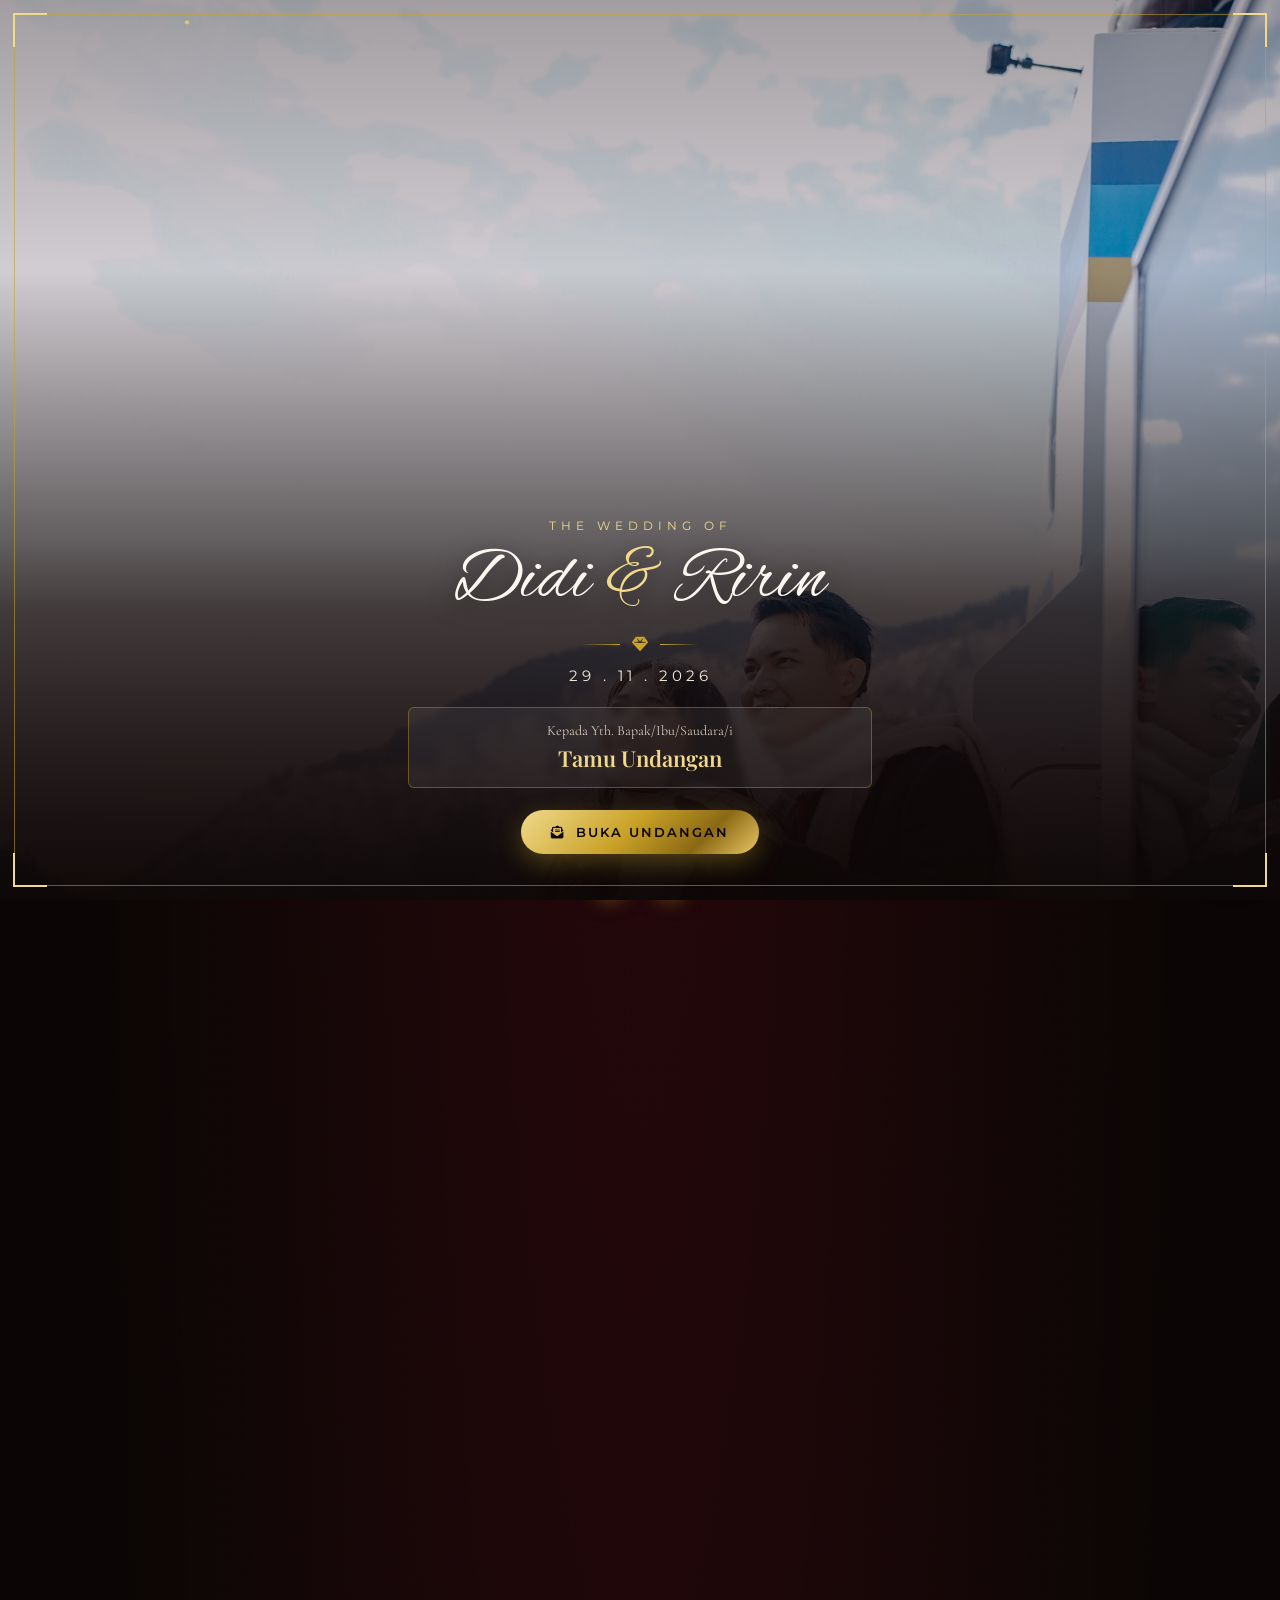
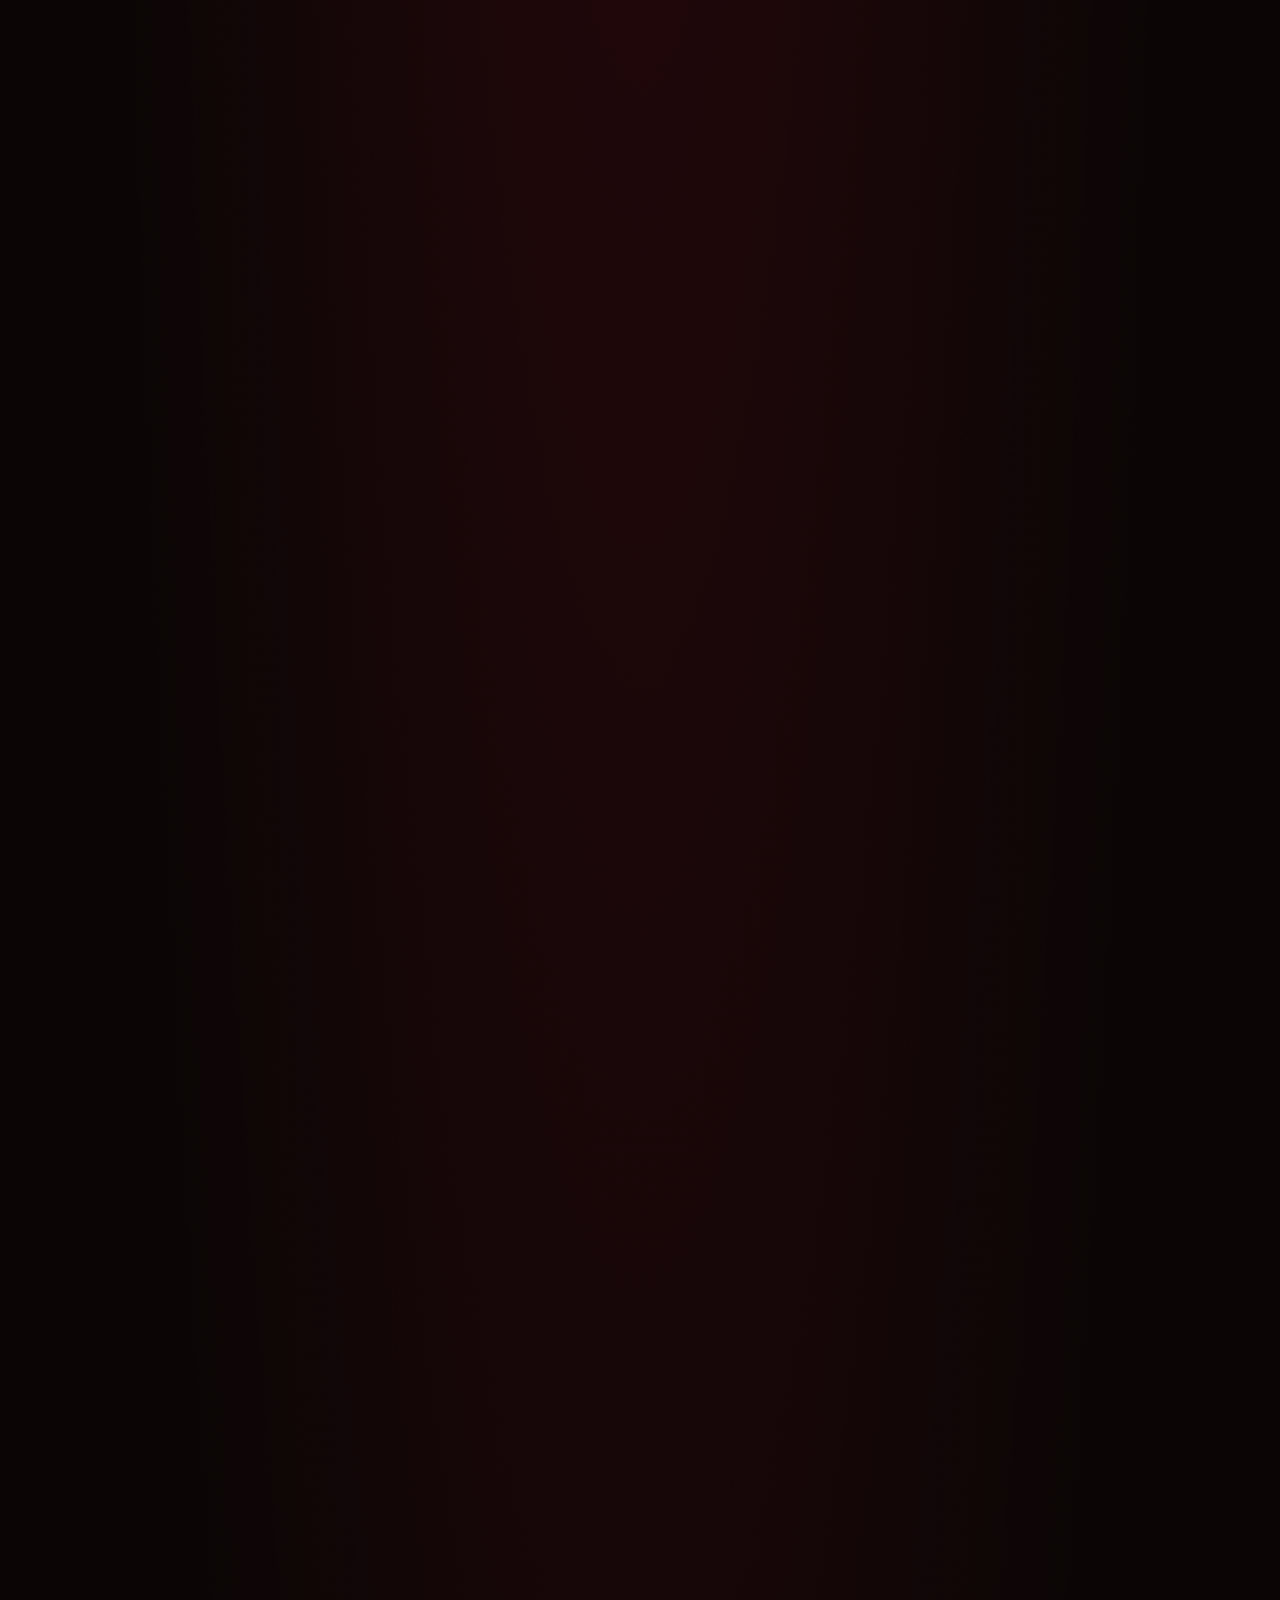
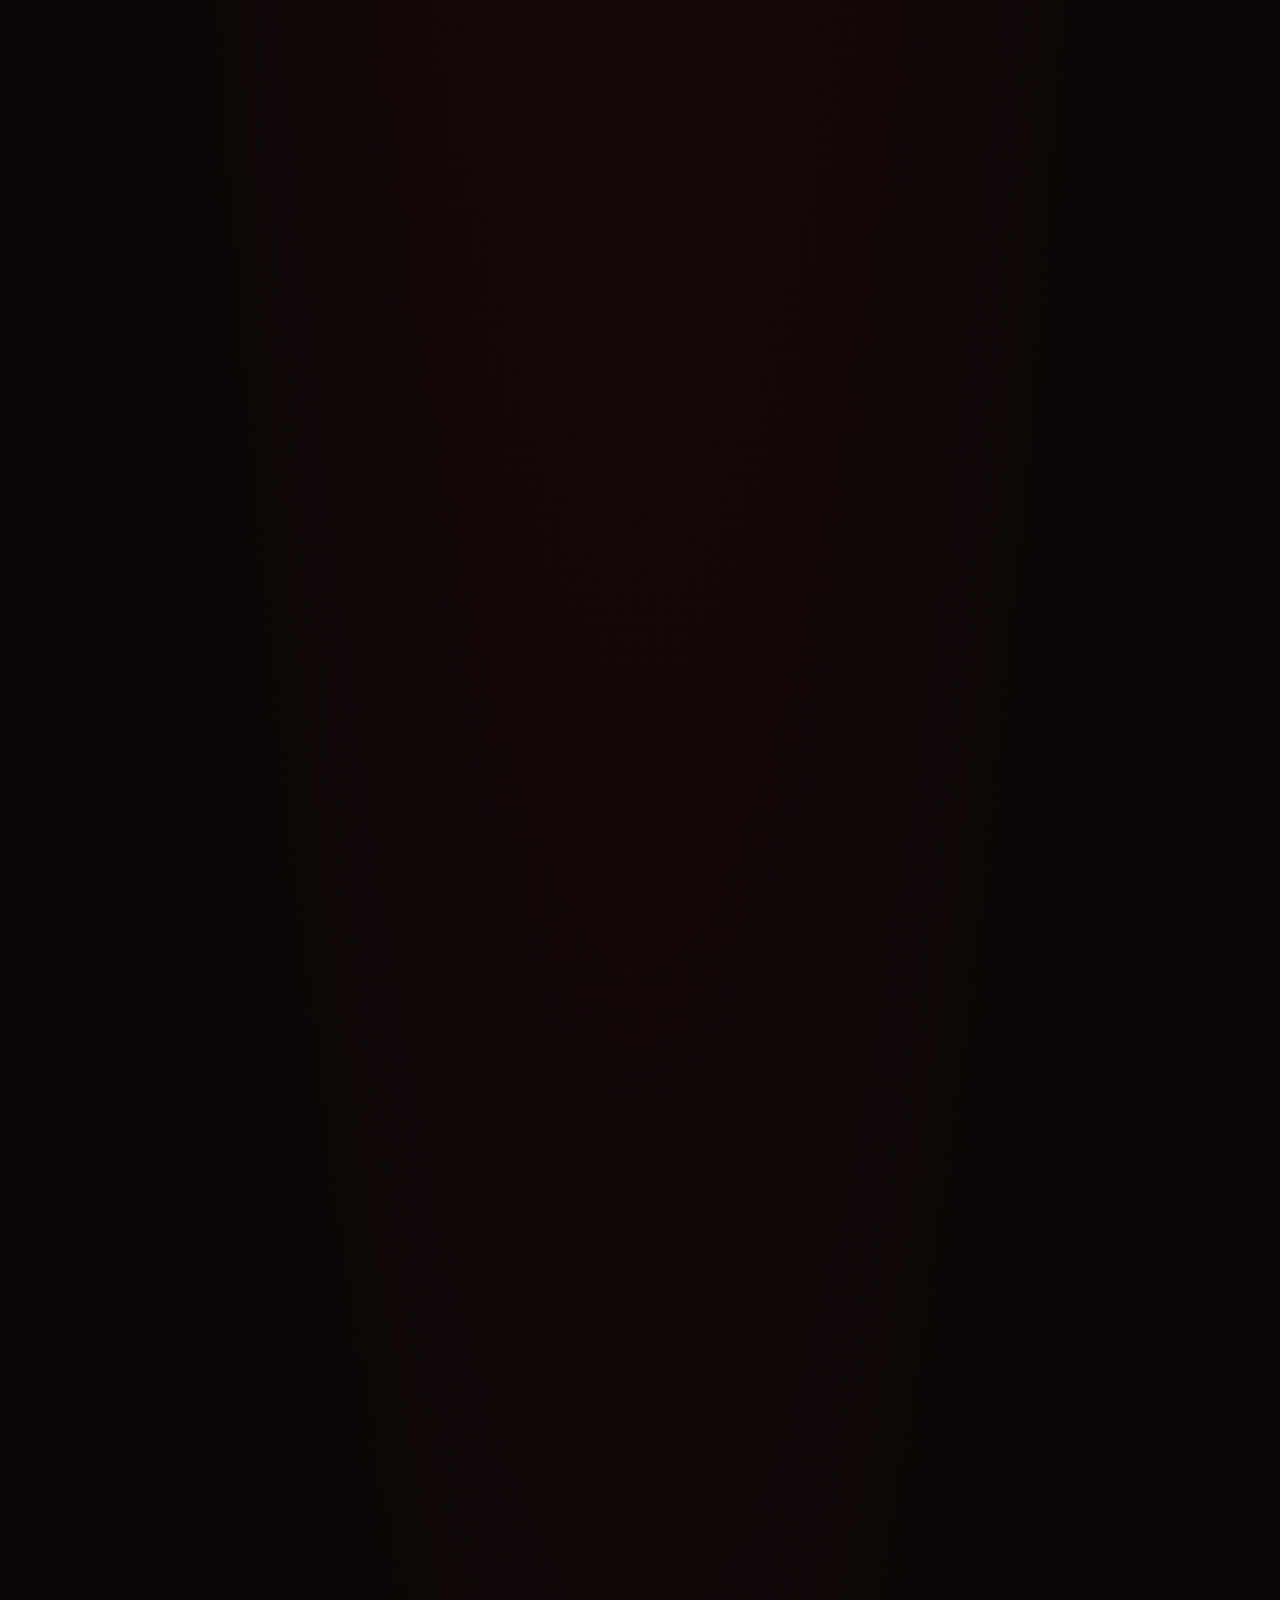
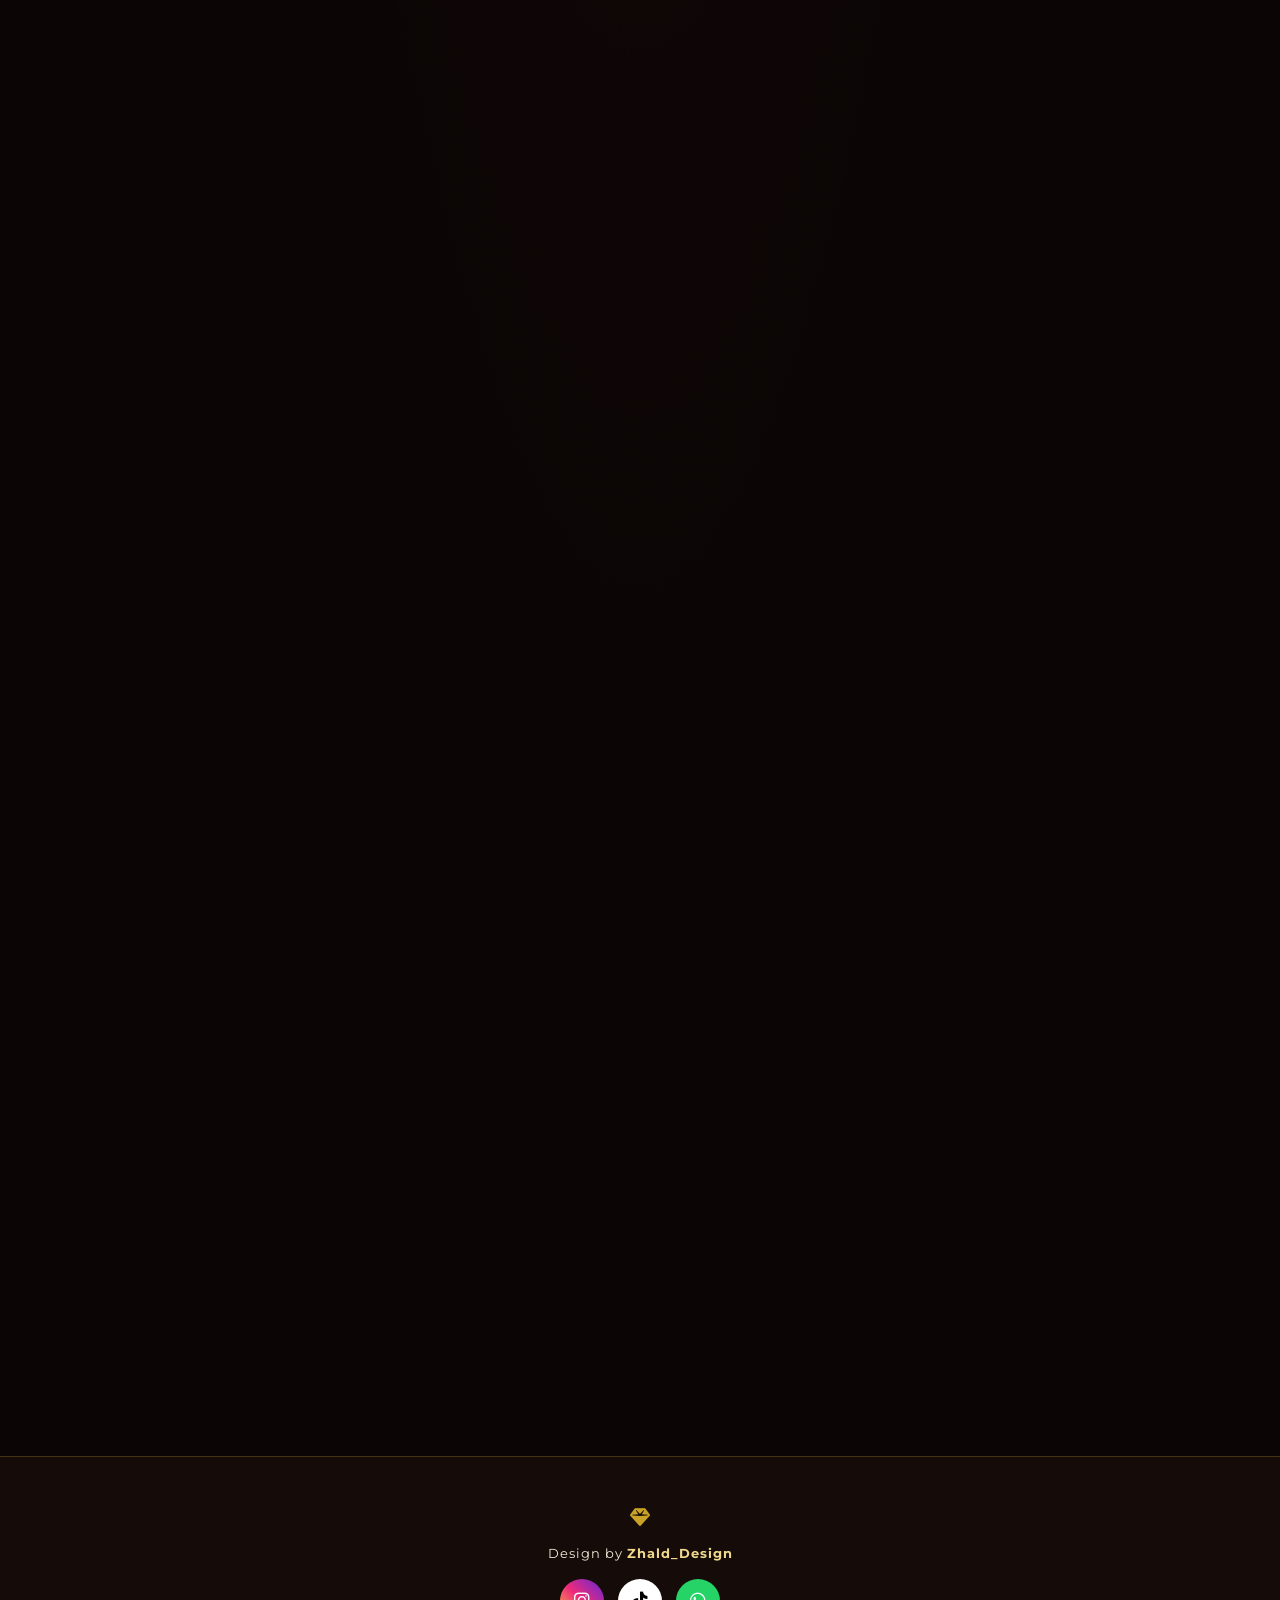
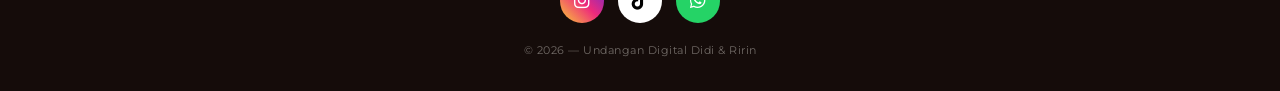
==== index.html @ df1c3b18 "Update index.html" ====
<!DOCTYPE html>
<html lang="id">
<head>
<meta charset="UTF-8">
<meta name="viewport" content="width=device-width, initial-scale=1.0, maximum-scale=1, user-scalable=no">
<title>The Wedding of Didi & Ririn</title>
<meta name="description" content="Undangan Pernikahan Digital Didi Sahkandi & Ririn Noviani">

<!-- Fonts -->
<link rel="preconnect" href="https://fonts.googleapis.com">
<link rel="preconnect" href="https://fonts.gstatic.com" crossorigin>
<link href="https://fonts.googleapis.com/css2?family=Playfair+Display:ital,wght@0,400;0,500;0,600;0,700;0,800;1,500&family=Cormorant+Garamond:ital,wght@0,400;0,500;0,600;1,400&family=Alex+Brush&family=Montserrat:wght@300;400;500;600&display=swap" rel="stylesheet">

<!-- Icons -->
<link rel="stylesheet" href="https://cdnjs.cloudflare.com/ajax/libs/font-awesome/6.5.1/css/all.min.css">

<link rel="stylesheet" href="style.css">
</head>
<body>

<!-- ============ SNOW / FLORAL FALL CANVAS ============ -->
<canvas id="snowCanvas"></canvas>

<!-- ============ AUDIO PLAYER ============ -->
<audio id="bgMusic" loop preload="none">
  <source src="BNadin Amizah.mp3" type="audio/mpeg">
</audio>
<button id="musicToggle" class="music-toggle" aria-label="Putar musik">
  <i class="fa-solid fa-compact-disc"></i>
</button>

<!-- ============ COVER / OPENING SCREEN ============ -->
<section id="cover" class="cover">
  <div class="cover-bg">
    <img src="Latar.jpg" alt="Didi & Ririn" class="cover-photo" id="coverPhoto">
    <div class="cover-shade"></div>
  </div>

  <div class="cover-frame">
    <div class="corner corner-tl"></div>
    <div class="corner corner-tr"></div>
    <div class="corner corner-bl"></div>
    <div class="corner corner-br"></div>
  </div>

  <div class="cover-content">
    <p class="cover-eyebrow fade-in-up d1">The Wedding Of</p>
    <h1 class="cover-names fade-in-up d2">Didi <span class="amp">&amp;</span> Ririn</h1>
    <div class="cover-divider fade-in-up d3"><span></span><i class="fa-solid fa-gem"></i><span></span></div>
    <p class="cover-date fade-in-up d4">29 . 11 . 2026</p>

    <div class="cover-guest fade-in-up d5">
      <p>Kepada Yth. Bapak/Ibu/Saudara/i</p>
      <h3 id="guestName">Tamu Undangan</h3>
    </div>

    <button id="openBtn" class="open-btn fade-in-up d6">
      <i class="fa-solid fa-envelope-open-text"></i>
      <span>Buka Undangan</span>
    </button>
  </div>
</section>

<!-- ============ CURTAIN OVERLAY ============ -->
<div id="curtain" class="curtain">
  <div class="curtain-panel left">
    <div class="curtain-fold"></div>
    <div class="curtain-tassel"></div>
  </div>
  <div class="curtain-panel right">
    <div class="curtain-fold"></div>
    <div class="curtain-tassel"></div>
  </div>
  <div class="curtain-emblem"><i class="fa-solid fa-gem"></i></div>
</div>

<!-- ============ MAIN CONTENT ============ -->
<main id="mainContent" class="main-content">

  <!-- ===== HERO / PEMBUKA ===== -->
  <section class="section hero-section" data-theme="black" data-reveal>
    <div class="section-frame"><span class="sec-corner tl"></span><span class="sec-corner tr"></span><span class="sec-corner bl"></span><span class="sec-corner br"></span></div>
    <div class="ornament-top"><i class="fa-solid fa-gem"></i></div>
    <p class="arabic-text">بِسْمِ اللَّهِ الرَّحْمَٰنِ الرَّحِيمِ</p>
    <p class="hero-quote">
      "Dan di antara tanda-tanda kekuasaan-Nya ialah Dia menciptakan untukmu
      pasangan hidup dari jenismu sendiri, supaya kamu cenderung dan merasa
      tenteram kepadanya, dan dijadikan-Nya di antaramu rasa kasih dan sayang."
    </p>
    <p class="hero-source">QS. Ar-Rum : 21</p>
    <div class="hero-invite">
      <p>Dengan penuh syukur kepada Allah SWT, kami bermaksud menyelenggarakan
      pernikahan putra putri kami, dan mengundang Bapak/Ibu/Saudara/i untuk
      hadir memberikan doa restu.</p>
    </div>
  </section>

  <!-- ===== MEMPELAI ===== -->
  <section class="section couple-section" data-theme="maroon" data-reveal>
    <div class="section-frame"><span class="sec-corner tl"></span><span class="sec-corner tr"></span><span class="sec-corner bl"></span><span class="sec-corner br"></span></div>
    <p class="section-eyebrow">Kedua Mempelai</p>
    <h2 class="section-title">Mempelai</h2>
    <div class="gold-divider"></div>

    <div class="couple-wrap">
      <div class="couple-card" data-reveal>
        <div class="couple-photo-frame">
          <img src="Mempelai_Pria.jpg" alt="Didi Sahkandi" loading="lazy">
        </div>
        <h3 class="couple-name">Didi Sahkandi, S.T</h3>
        <p class="couple-role">Putra Ketiga dari 3 Bersaudara</p>
        <div class="couple-info">
          <p><i class="fa-solid fa-moon"></i> Islam</p>
          <p><i class="fa-solid fa-person"></i> Ayahanda : Bapak Tarudin</p>
          <p><i class="fa-solid fa-person-dress"></i> Ibunda : Ibu Asma Wati</p>
        </div>
      </div>

      <div class="couple-amp"><i class="fa-solid fa-heart"></i></div>

      <div class="couple-card" data-reveal>
        <div class="couple-photo-frame">
          <img src="Mempelai_Wanita.jpg" alt="Ririn Noviani" loading="lazy">
        </div>
        <h3 class="couple-name">Ns. Ririn Noviani, S.Kep</h3>
        <p class="couple-role">Putri Pertama dari 2 Bersaudara</p>
        <div class="couple-info">
          <p><i class="fa-solid fa-moon"></i> Islam</p>
          <p><i class="fa-solid fa-person"></i> Ayahanda : Bapak Ngadi</p>
          <p><i class="fa-solid fa-person-dress"></i> Ibunda : Ibu Purwanti</p>
        </div>
      </div>
    </div>
  </section>

  <!-- ===== PERJALANAN CINTA ===== -->
  <section class="section story-section" data-theme="white" data-reveal>
    <div class="section-frame"><span class="sec-corner tl"></span><span class="sec-corner tr"></span><span class="sec-corner bl"></span><span class="sec-corner br"></span></div>
    <p class="section-eyebrow">Kisah Kami</p>
    <h2 class="section-title">Perjalanan Cinta</h2>
    <div class="gold-divider"></div>

    <div class="timeline">
      <div class="timeline-item" data-reveal>
        <div class="timeline-dot"><i class="fa-solid fa-people-arrows"></i></div>
        <div class="timeline-body">
          <h4>2013</h4>
          <p>Berkenalan pada masa perkuliahan, awal dari kisah yang tak pernah disangka akan membawa kami sejauh ini.</p>
        </div>
      </div>
      <div class="timeline-item" data-reveal>
        <div class="timeline-dot"><i class="fa-solid fa-heart"></i></div>
        <div class="timeline-body">
          <h4>2013 — 2026</h4>
          <p>Menjalin hubungan dengan penuh kesetiaan selama 13 tahun, melewati suka dan duka bersama.</p>
        </div>
      </div>
      <div class="timeline-item" data-reveal>
        <div class="timeline-dot"><i class="fa-solid fa-plane"></i></div>
        <div class="timeline-body">
          <h4>2022 — 2026</h4>
          <p>Menjalani hubungan jarak jauh Indonesia — Jepang selama 4 tahun, jarak yang justru semakin menguatkan cinta kami.</p>
        </div>
      </div>
      <div class="timeline-item" data-reveal>
        <div class="timeline-dot"><i class="fa-solid fa-ring"></i></div>
        <div class="timeline-body">
          <h4>Februari 2026</h4>
          <p>Memutuskan untuk serius dan bertunangan di Jepang, sebagai langkah awal menuju kehidupan baru.</p>
        </div>
      </div>
      <div class="timeline-item" data-reveal>
        <div class="timeline-dot"><i class="fa-solid fa-champagne-glasses"></i></div>
        <div class="timeline-body">
          <h4>November 2026</h4>
          <p>Sekembalinya dari Jepang, kami memutuskan untuk melangkah lebih jauh dan menikah.</p>
        </div>
      </div>
    </div>
  </section>

  <!-- ===== ACARA / COUNTDOWN ===== -->
  <section class="section event-section" data-theme="black" data-reveal>
    <div class="section-frame"><span class="sec-corner tl"></span><span class="sec-corner tr"></span><span class="sec-corner bl"></span><span class="sec-corner br"></span></div>
    <p class="section-eyebrow">Save The Date</p>
    <h2 class="section-title">Akad &amp; Resepsi</h2>
    <div class="gold-divider"></div>

    <div class="countdown-wrap" data-reveal>
      <p class="countdown-label">Menuju Hari Bahagia</p>
      <div class="countdown" id="countdown">
        <div class="cd-box"><span id="cdDays">00</span><small>Hari</small></div>
        <div class="cd-box"><span id="cdHours">00</span><small>Jam</small></div>
        <div class="cd-box"><span id="cdMinutes">00</span><small>Menit</small></div>
        <div class="cd-box"><span id="cdSeconds">00</span><small>Detik</small></div>
      </div>
    </div>

    <div class="event-cards">
      <div class="event-card" data-reveal>
        <i class="fa-solid fa-mosque event-icon"></i>
        <h3>Akad Nikah</h3>
        <p class="event-date">Minggu, 29 November 2026</p>
        <p class="event-time">08:00 WIB — Selesai</p>
        <p class="event-place">Rumah Mempelai Wanita</p>
        <p class="event-address">Jl. Pasar Berdikari, 05/20, Kijang Kota,<br>Bintan Timur, Bintan, Kepri</p>
        <a href="https://share.google/zqQm43v3kHQ0MY8YW" target="_blank" rel="noopener" class="map-btn">
          <i class="fa-solid fa-location-dot"></i> Buka Google Maps
        </a>
      </div>

      <div class="event-card" data-reveal>
        <i class="fa-solid fa-champagne-glasses event-icon"></i>
        <h3>Resepsi</h3>
        <p class="event-date">Minggu, 29 November 2026</p>
        <p class="event-time">11:00 WIB — Selesai</p>
        <p class="event-place">Rumah Mempelai Wanita</p>
        <p class="event-address">Jl. Pasar Berdikari, 05/20, Kijang Kota,<br>Bintan Timur, Bintan, Kepri</p>
        <a href="https://share.google/zqQm43v3kHQ0MY8YW" target="_blank" rel="noopener" class="map-btn">
          <i class="fa-solid fa-location-dot"></i> Buka Google Maps
        </a>
      </div>
    </div>
  </section>

  <!-- ===== GALLERY ===== -->
  <section class="section gallery-section" data-theme="maroon" data-reveal>
    <div class="section-frame"><span class="sec-corner tl"></span><span class="sec-corner tr"></span><span class="sec-corner bl"></span><span class="sec-corner br"></span></div>
    <p class="section-eyebrow">Our Moments</p>
    <h2 class="section-title">Galeri Prewedding</h2>
    <div class="gold-divider"></div>

    <div class="gallery-grid" id="galleryGrid"></div>
  </section>

  <!-- ===== LIGHTBOX ===== -->
  <div class="lightbox" id="lightbox">
    <button class="lightbox-close" id="lightboxClose"><i class="fa-solid fa-xmark"></i></button>
    <button class="lightbox-nav lightbox-prev" id="lightboxPrev"><i class="fa-solid fa-chevron-left"></i></button>
    <img src="" alt="" id="lightboxImg">
    <button class="lightbox-nav lightbox-next" id="lightboxNext"><i class="fa-solid fa-chevron-right"></i></button>
  </div>

  <!-- ===== HADIAH / AMPLOP DIGITAL ===== -->
  <section class="section gift-section" data-theme="white" data-reveal>
    <div class="section-frame"><span class="sec-corner tl"></span><span class="sec-corner tr"></span><span class="sec-corner bl"></span><span class="sec-corner br"></span></div>
    <p class="section-eyebrow">Wedding Gift</p>
    <h2 class="section-title">Tanda Kasih</h2>
    <div class="gold-divider"></div>
    <p class="gift-note">
      Doa restu Bapak/Ibu/Saudara/i merupakan karunia yang sangat berarti bagi kami.
      Jika berkenan memberi tanda kasih, kami sediakan pilihan berikut tanpa mengurangi rasa hormat kami.
    </p>

    <div class="atm-wrap">
      <div class="atm-card" data-reveal>
        <div class="atm-shine"></div>
        <div class="atm-top">
          <span class="atm-bank">BRI</span>
          <i class="fa-solid fa-wifi atm-wifi"></i>
        </div>
        <div class="atm-chip"><i class="fa-solid fa-microchip"></i></div>
        <div class="atm-number">0410 - 01 - 000980 - 53 - 6</div>
        <div class="atm-bottom">
          <div>
            <p class="atm-label">Card Holder</p>
            <p class="atm-name">Didi Sahkandi, S.T</p>
          </div>
          <i class="fa-brands fa-cc-mastercard atm-logo"></i>
        </div>
        <button class="copy-btn" data-copy="0410010009805 36" data-bank="BRI a.n Didi Sahkandi, S.T">
          <i class="fa-regular fa-copy"></i> Salin Nomor Rekening
        </button>
      </div>

      <div class="atm-card atm-gold" data-reveal>
        <div class="atm-shine"></div>
        <div class="atm-top">
          <span class="atm-bank">BNI</span>
          <i class="fa-solid fa-wifi atm-wifi"></i>
        </div>
        <div class="atm-chip"><i class="fa-solid fa-microchip"></i></div>
        <div class="atm-number">1417 - 7481 - 95</div>
        <div class="atm-bottom">
          <div>
            <p class="atm-label">Card Holder</p>
            <p class="atm-name">Ns. Ririn Noviani, S.Kep</p>
          </div>
          <i class="fa-brands fa-cc-visa atm-logo"></i>
        </div>
        <button class="copy-btn" data-copy="1417748195" data-bank="BNI a.n Ns. Ririn Noviani, S.Kep">
          <i class="fa-regular fa-copy"></i> Salin Nomor Rekening
        </button>
      </div>
    </div>
  </section>

  <!-- ===== UCAPAN & DOA ===== -->
  <section class="section wishes-section" data-theme="black" data-reveal>
    <div class="section-frame"><span class="sec-corner tl"></span><span class="sec-corner tr"></span><span class="sec-corner bl"></span><span class="sec-corner br"></span></div>
    <p class="section-eyebrow">RSVP</p>
    <h2 class="section-title">Ucapan &amp; Doa</h2>
    <div class="gold-divider"></div>

    <form class="wishes-form" id="wishesForm" data-reveal>
      <input type="text" id="wishName" placeholder="Nama Anda" required maxlength="50">
      <select id="wishStatus">
        <option value="Hadir">Hadir</option>
        <option value="Tidak Hadir">Tidak Hadir</option>
        <option value="Ragu-ragu">Ragu-ragu</option>
      </select>
      <textarea id="wishMessage" placeholder="Tulis ucapan dan doa terbaik untuk kedua mempelai..." required maxlength="300" rows="3"></textarea>
      <button type="submit" id="wishSubmit">
        <i class="fa-solid fa-paper-plane"></i> Kirim Ucapan
      </button>
    </form>

    <div class="wishes-list" id="wishesList">
      <p class="wishes-loading">Memuat ucapan...</p>
    </div>
  </section>

  <!-- ===== PENUTUP ===== -->
  <section class="section closing-section" data-theme="maroon" data-reveal>
    <div class="section-frame"><span class="sec-corner tl"></span><span class="sec-corner tr"></span><span class="sec-corner bl"></span><span class="sec-corner br"></span></div>
    <div class="ornament-top"><i class="fa-solid fa-gem"></i></div>
    <h2 class="closing-title">Terima Kasih</h2>
    <p class="closing-text">
      Merupakan suatu kehormatan dan kebahagiaan bagi kami apabila Bapak/Ibu/Saudara/i
      berkenan hadir dan memberikan doa restu kepada kami.
    </p>
    <p class="closing-signature">Kami yang berbahagia,</p>
    <h3 class="closing-names">Didi &amp; Ririn</h3>
  </section>

  <!-- ===== FOOTER ===== -->
  <footer class="footer">
    <div class="footer-emblem"><i class="fa-solid fa-gem"></i></div>
    <p class="footer-credit">Design by <strong>Zhald_Design</strong></p>
    <div class="footer-social">
      <a href="https://instagram.com/rijald_elimanafe" target="_blank" rel="noopener" class="social-btn ig">
        <i class="fa-brands fa-instagram"></i>
      </a>
      <a href="https://tiktok.com/@Zhald_Design" target="_blank" rel="noopener" class="social-btn tt">
        <i class="fa-brands fa-tiktok"></i>
      </a>
      <a href="https://wa.me/6281338596854" target="_blank" rel="noopener" class="social-btn wa">
        <i class="fa-brands fa-whatsapp"></i>
      </a>
    </div>
    <p class="footer-copy">&copy; 2026 — Undangan Digital Didi &amp; Ririn</p>
  </footer>

</main>

<script src="script.js"></script>
</body>
</html>
---- style.css ----
/* =========================================================
   THE WEDDING OF DIDI & RIRIN — PREMIUM DIGITAL INVITATION
   Design by Zhald_Design
   ========================================================= */

:root{
  --maroon-900:#3d060f;
  --maroon-800:#5c0a18;
  --maroon-700:#7a1228;
  --maroon-600:#8f1a30;
  --black:#0b0605;
  --black-soft:#150c0a;
  --white:#fbf7f0;
  --white-soft:#f3ead9;
  --gold:#c9a227;
  --gold-light:#f0d98c;
  --gold-dark:#8b6914;
  --gold-grad: linear-gradient(135deg, #f0d98c 0%, #c9a227 45%, #8b6914 75%, #e8c766 100%);

  --font-display:'Playfair Display', serif;
  --font-script:'Alex Brush', cursive;
  --font-body:'Cormorant Garamond', serif;
  --font-ui:'Montserrat', sans-serif;

  --ease: cubic-bezier(.22,.68,.15,1);
}

*{margin:0;padding:0;box-sizing:border-box;}
html{scroll-behavior:smooth;}
body{
  background:var(--black);
  color:var(--white-soft);
  font-family:var(--font-body);
  overflow-x:hidden;
  width:100%;
  position:relative;
}

img{max-width:100%;display:block;}
button{font-family:inherit;cursor:pointer;border:none;background:none;}
a{text-decoration:none;color:inherit;}

::selection{background:var(--gold);color:var(--black);}

/* scrollbar */
::-webkit-scrollbar{width:8px;}
::-webkit-scrollbar-track{background:var(--black);}
::-webkit-scrollbar-thumb{background:var(--gold-dark);border-radius:10px;}

/* =========================================================
   SNOW / GOLD PETAL CANVAS
   ========================================================= */
#snowCanvas{
  position:fixed;
  inset:0;
  width:100%;
  height:100%;
  pointer-events:none;
  z-index:9998;
}

/* =========================================================
   MUSIC TOGGLE
   ========================================================= */
.music-toggle{
  position:fixed;
  bottom:22px;
  right:22px;
  width:52px;
  height:52px;
  border-radius:50%;
  background:var(--gold-grad);
  color:var(--black);
  font-size:20px;
  display:flex;
  align-items:center;
  justify-content:center;
  z-index:9500;
  box-shadow:0 6px 20px rgba(0,0,0,.5), 0 0 0 3px rgba(201,162,39,.25);
  animation:spin 4s linear infinite;
  animation-play-state:paused;
  transition:transform .3s var(--ease);
}
.music-toggle.playing{animation-play-state:running;}
.music-toggle:active{transform:scale(.9);}
@keyframes spin{from{transform:rotate(0)}to{transform:rotate(360deg)}}

/* =========================================================
   COVER / OPENING SCREEN
   ========================================================= */
.cover{
  position:fixed;
  inset:0;
  z-index:9500;
  width:100%;
  height:100vh;
  height:100dvh;
  overflow:hidden;
  display:flex;
  align-items:flex-end;
  justify-content:center;
  transition:opacity .8s ease, visibility .8s ease;
}
.cover.hide{opacity:0;visibility:hidden;pointer-events:none;}

.cover-bg{position:absolute;inset:0;z-index:1;}
.cover-photo{
  width:100%;height:100%;object-fit:cover;object-position:center 20%;
  transform:scale(1.08);
  animation:coverZoom 18s ease-in-out infinite alternate;
}
@keyframes coverZoom{from{transform:scale(1.08)}to{transform:scale(1)}}

.cover-shade{
  position:absolute;inset:0;
  background:
    linear-gradient(to bottom, rgba(11,6,5,.35) 0%, rgba(11,6,5,.15) 30%, rgba(11,6,5,.75) 68%, rgba(11,6,5,.97) 100%),
    linear-gradient(to top, rgba(92,10,24,.55) 0%, transparent 40%);
}

.cover-frame{position:absolute;inset:14px;z-index:2;pointer-events:none;border:1px solid rgba(201,162,39,.55);}
.corner{position:absolute;width:34px;height:34px;border:2px solid var(--gold-light);}
.corner-tl{top:-2px;left:-2px;border-right:none;border-bottom:none;}
.corner-tr{top:-2px;right:-2px;border-left:none;border-bottom:none;}
.corner-bl{bottom:-2px;left:-2px;border-right:none;border-top:none;}
.corner-br{bottom:-2px;right:-2px;border-left:none;border-top:none;}

.cover-content{
  position:relative;z-index:3;
  width:100%;
  max-width:520px;
  padding:32px 28px 46px;
  text-align:center;
}
.cover-eyebrow{
  font-family:var(--font-ui);
  letter-spacing:5px;
  font-size:12px;
  text-transform:uppercase;
  color:var(--gold-light);
  margin-bottom:8px;
}
.cover-names{
  font-family:var(--font-script);
  font-size:clamp(3rem,14vw,4.6rem);
  font-weight:400;
  color:var(--white);
  line-height:1.1;
  text-shadow:0 4px 24px rgba(0,0,0,.6);
}
.cover-names .amp{color:var(--gold-light);}

.cover-divider{display:flex;align-items:center;justify-content:center;gap:12px;margin:14px 0;color:var(--gold);}
.cover-divider span{width:40px;height:1px;background:linear-gradient(90deg, transparent, var(--gold));}
.cover-divider span:last-child{background:linear-gradient(90deg, var(--gold), transparent);}

.cover-date{
  font-family:var(--font-ui);
  letter-spacing:4px;
  font-size:15px;
  color:var(--white-soft);
  margin-bottom:22px;
}

.cover-guest{
  background:rgba(251,247,240,.06);
  border:1px solid rgba(201,162,39,.4);
  border-radius:6px;
  padding:14px 18px;
  margin-bottom:22px;
  backdrop-filter:blur(3px);
}
.cover-guest p{font-size:14px;color:var(--white-soft);opacity:.85;}
.cover-guest h3{font-family:var(--font-display);font-size:22px;color:var(--gold-light);margin-top:4px;font-weight:600;}

.open-btn{
  display:inline-flex;
  align-items:center;
  gap:10px;
  padding:14px 30px;
  border-radius:50px;
  background:var(--gold-grad);
  color:var(--black);
  font-family:var(--font-ui);
  font-weight:600;
  font-size:13px;
  letter-spacing:2px;
  text-transform:uppercase;
  box-shadow:0 8px 24px rgba(201,162,39,.35);
  animation:pulseBtn 2.2s ease-in-out infinite;
}
@keyframes pulseBtn{0%,100%{transform:scale(1);box-shadow:0 8px 24px rgba(201,162,39,.35);}50%{transform:scale(1.04);box-shadow:0 10px 30px rgba(201,162,39,.55);}}

/* fade-in-up entrance for cover */
.fade-in-up{opacity:0;transform:translateY(24px);animation:fadeInUp 1s var(--ease) forwards;}
.d1{animation-delay:.2s}.d2{animation-delay:.45s}.d3{animation-delay:.75s}
.d4{animation-delay:.95s}.d5{animation-delay:1.15s}.d6{animation-delay:1.4s}
@keyframes fadeInUp{to{opacity:1;transform:translateY(0);}}

/* =========================================================
   CURTAIN
   ========================================================= */
.curtain{
  position:fixed;inset:0;z-index:9200;
  display:flex;pointer-events:none;
}
.curtain-panel{
  position:relative;
  width:50%;height:100%;
  background:
    repeating-linear-gradient(90deg, rgba(0,0,0,.18) 0 6px, rgba(255,255,255,.03) 6px 12px),
    linear-gradient(180deg, var(--maroon-700), var(--maroon-900) 60%, var(--black) 100%);
  box-shadow: inset -20px 0 60px rgba(0,0,0,.5);
  transition:transform 1.4s var(--ease);
}
.curtain-panel.left{transform:translateX(0);border-right:3px solid var(--gold-dark);}
.curtain-panel.right{transform:translateX(0);border-left:3px solid var(--gold-dark);}
.curtain.open .curtain-panel.left{transform:translateX(-100%);}
.curtain.open .curtain-panel.right{transform:translateX(100%);}
.curtain.hide{visibility:hidden;}

.curtain-fold{
  position:absolute;inset:0;
  background:repeating-linear-gradient(90deg, rgba(0,0,0,.25) 0 18px, transparent 18px 40px);
  mix-blend-mode:multiply;
}
.curtain-tassel{
  position:absolute;bottom:0;left:50%;transform:translateX(-50%);
  width:26px;height:120px;
  background:var(--gold-grad);
  border-radius:0 0 14px 14px;
  box-shadow:0 0 20px rgba(201,162,39,.5);
}
.curtain-panel.left .curtain-tassel{right:14px;left:auto;transform:none;}
.curtain-panel.right .curtain-tassel{left:14px;transform:none;}

.curtain-emblem{
  position:absolute;top:50%;left:50%;transform:translate(-50%,-50%);
  font-size:34px;color:var(--gold-light);
  z-index:2;
  text-shadow:0 0 20px rgba(240,217,140,.8);
  transition:opacity .5s ease;
}
.curtain.open .curtain-emblem{opacity:0;}

/* =========================================================
   MAIN CONTENT + SECTION LAYOUT
   ========================================================= */
.main-content{
  position:relative;z-index:1;
  background:
    radial-gradient(ellipse at top, rgba(92,10,24,.35), transparent 60%),
    var(--black);
}

.section{
  position:relative;
  z-index:0;
  isolation:isolate;
  padding:100px 34px;
  max-width:900px;
  margin:0 auto;
  text-align:center;
  --frame-gold: var(--gold-light);
  --frame-line: rgba(240,217,140,.4);
  --frame-line-soft: rgba(240,217,140,.18);
}

/* full-bleed background band behind each section's centered content */
.section::before{
  content:'';
  position:absolute;
  top:0;left:50%;
  width:100vw;height:100%;
  transform:translateX(-50%);
  z-index:-2;
}
.section[data-theme="black"]::before{background:var(--black);}
.section[data-theme="maroon"]::before{
  background:linear-gradient(160deg, var(--maroon-900) 0%, var(--maroon-800) 50%, var(--maroon-900) 100%);
}
.section[data-theme="white"]::before{
  background:linear-gradient(160deg, var(--white) 0%, var(--white-soft) 100%);
}

/* ===== LUXURY FRAME AROUND EACH SECTION ===== */
.section-frame{
  position:absolute;
  inset:14px;
  z-index:2;
  pointer-events:none;
  border:1px solid var(--frame-line);
}
.section-frame::before{
  content:'';
  position:absolute;
  inset:7px;
  border:1px solid var(--frame-line-soft);
}
.sec-corner{
  position:absolute;
  width:40px;height:40px;
  border:2px solid var(--frame-gold);
}
.sec-corner.tl{top:-2px;left:-2px;border-right:none;border-bottom:none;}
.sec-corner.tr{top:-2px;right:-2px;border-left:none;border-bottom:none;}
.sec-corner.bl{bottom:-2px;left:-2px;border-right:none;border-top:none;}
.sec-corner.br{bottom:-2px;right:-2px;border-left:none;border-top:none;}

/* ===== WHITE-THEMED SECTIONS: adjust text for contrast, keep gold accents ===== */
.section[data-theme="white"]{
  --frame-gold: var(--gold-dark);
  --frame-line: rgba(139,105,20,.45);
  --frame-line-soft: rgba(139,105,20,.2);
}
.section[data-theme="white"] .section-eyebrow,
.section[data-theme="white"] .arabic-text,
.section[data-theme="white"] .hero-source,
.section[data-theme="white"] .couple-role,
.section[data-theme="white"] .countdown-label,
.section[data-theme="white"] .event-date,
.section[data-theme="white"] .timeline-body h4,
.section[data-theme="white"] .closing-signature,
.section[data-theme="white"] i{color:var(--gold-dark);}

.section[data-theme="white"] .section-title,
.section[data-theme="white"] .couple-name,
.section[data-theme="white"] .event-card h3,
.section[data-theme="white"] .event-place,
.section[data-theme="white"] .closing-title,
.section[data-theme="white"] .closing-names{color:var(--maroon-900);}

.section[data-theme="white"] .hero-quote,
.section[data-theme="white"] .hero-invite p,
.section[data-theme="white"] .timeline-body p,
.section[data-theme="white"] .event-time,
.section[data-theme="white"] .event-address,
.section[data-theme="white"] .gift-note,
.section[data-theme="white"] .closing-text,
.section[data-theme="white"] .wishes-loading,
.section[data-theme="white"] .wishes-empty{color:var(--black-soft);}

.section[data-theme="white"] .gold-divider::before{background:var(--white);color:var(--gold-dark);}
.section[data-theme="maroon"] .gold-divider::before{background:var(--maroon-900);}

.section[data-theme="white"] .wishes-form{background:rgba(92,10,24,.06);}
.section[data-theme="white"] .wishes-form input,
.section[data-theme="white"] .wishes-form select,
.section[data-theme="white"] .wishes-form textarea{
  background:rgba(61,6,15,.05);color:var(--black-soft);border-color:rgba(139,105,20,.4);
}
.section[data-theme="white"] .wishes-form input::placeholder,
.section[data-theme="white"] .wishes-form textarea::placeholder{color:rgba(11,6,5,.5);}
.section[data-theme="white"] .wishes-form select option{background:var(--white);color:var(--black-soft);}

.section-eyebrow{
  font-family:var(--font-ui);
  letter-spacing:4px;
  font-size:12px;
  text-transform:uppercase;
  color:var(--gold);
  opacity:.9;
}
.section-title{
  font-family:var(--font-display);
  font-size:clamp(2rem,6vw,2.8rem);
  color:var(--white);
  margin-top:6px;
  font-weight:600;
}
.gold-divider{
  width:90px;height:2px;
  margin:20px auto 40px;
  background:var(--gold-grad);
  position:relative;
}
.gold-divider::before{
  content:'\2726';
  position:absolute;top:50%;left:50%;transform:translate(-50%,-50%);
  background:var(--black);color:var(--gold);
  padding:0 10px;font-size:14px;
}

.ornament-top{font-size:26px;color:var(--gold);margin-bottom:18px;opacity:.85;}

/* scroll reveal */
[data-reveal]{opacity:0;transform:translateY(40px);transition:opacity 1s var(--ease), transform 1s var(--ease);}
[data-reveal].in-view{opacity:1;transform:translateY(0);}

/* =========================================================
   HERO SECTION
   ========================================================= */
.hero-section{padding-top:80px;}
.arabic-text{font-size:26px;color:var(--gold-light);margin-bottom:22px;line-height:2;}
.hero-quote{
  font-family:var(--font-display);
  font-style:italic;
  font-size:clamp(1.1rem,3vw,1.4rem);
  line-height:1.8;
  color:var(--white-soft);
  max-width:640px;margin:0 auto 14px;
}
.hero-source{color:var(--gold);font-family:var(--font-ui);font-size:13px;letter-spacing:2px;margin-bottom:30px;}
.hero-invite p{font-size:18px;line-height:1.8;color:var(--white-soft);max-width:620px;margin:0 auto;}

/* =========================================================
   COUPLE SECTION
   ========================================================= */
.couple-wrap{display:flex;align-items:center;justify-content:center;gap:26px;flex-wrap:wrap;margin-top:20px;}
.couple-card{
  flex:1 1 280px;max-width:320px;
  background:linear-gradient(160deg, rgba(92,10,24,.5), rgba(11,6,5,.7));
  border:1px solid rgba(201,162,39,.35);
  border-radius:16px;
  padding:34px 24px;
  position:relative;
  transition:transform .5s var(--ease), box-shadow .5s var(--ease);
}
.couple-card:hover{transform:translateY(-8px);box-shadow:0 20px 40px rgba(0,0,0,.5);}
.couple-photo-frame{
  width:140px;height:140px;border-radius:50%;
  margin:0 auto 20px;
  overflow:hidden;
  border:3px solid var(--gold);
  box-shadow:0 0 0 6px rgba(201,162,39,.15), 0 10px 30px rgba(0,0,0,.5);
}
.couple-photo-frame img{width:100%;height:100%;object-fit:cover;}
.couple-name{font-family:var(--font-display);font-size:22px;color:var(--white);margin-bottom:4px;}
.couple-role{font-size:14px;color:var(--gold-light);font-family:var(--font-ui);margin-bottom:16px;letter-spacing:.5px;}
.couple-info p{font-size:16px;color:var(--white-soft);margin-bottom:6px;opacity:.9;}
.couple-info i{color:var(--gold);width:18px;margin-right:6px;}
.couple-amp{font-size:30px;color:var(--gold);animation:heartbeat 1.8s ease-in-out infinite;}
@keyframes heartbeat{0%,100%{transform:scale(1)}50%{transform:scale(1.2)}}

/* =========================================================
   TIMELINE / STORY
   ========================================================= */
.timeline{position:relative;max-width:600px;margin:20px auto 0;text-align:left;}
.timeline::before{
  content:'';position:absolute;left:23px;top:6px;bottom:6px;width:2px;
  background:linear-gradient(180deg, var(--gold), rgba(201,162,39,.1));
}
.timeline-item{position:relative;padding-left:64px;margin-bottom:34px;}
.timeline-item:last-child{margin-bottom:0;}
.timeline-dot{
  position:absolute;left:0;top:0;
  width:48px;height:48px;border-radius:50%;
  background:var(--gold-grad);
  display:flex;align-items:center;justify-content:center;
  color:var(--black);font-size:18px;
  box-shadow:0 0 0 6px rgba(201,162,39,.12);
}
.timeline-body h4{font-family:var(--font-display);color:var(--gold-light);font-size:18px;margin-bottom:6px;}
.timeline-body p{font-size:16px;color:var(--white-soft);line-height:1.6;opacity:.92;}

/* =========================================================
   EVENT / COUNTDOWN
   ========================================================= */
.countdown-wrap{margin-bottom:44px;}
.countdown-label{font-family:var(--font-ui);letter-spacing:2px;font-size:13px;color:var(--gold-light);margin-bottom:16px;text-transform:uppercase;}
.countdown{display:flex;gap:14px;justify-content:center;flex-wrap:wrap;}
.cd-box{
  background:linear-gradient(160deg, rgba(92,10,24,.6), rgba(11,6,5,.8));
  border:1px solid rgba(201,162,39,.4);
  border-radius:12px;
  min-width:76px;padding:16px 10px;
}
.cd-box span{display:block;font-family:var(--font-display);font-size:28px;color:var(--gold-light);font-weight:700;}
.cd-box small{font-family:var(--font-ui);font-size:10px;letter-spacing:1.5px;color:var(--white-soft);text-transform:uppercase;}

.event-cards{display:flex;gap:26px;justify-content:center;flex-wrap:wrap;}
.event-card{
  flex:1 1 300px;max-width:340px;
  background:linear-gradient(160deg, rgba(92,10,24,.55), rgba(11,6,5,.85));
  border:1px solid rgba(201,162,39,.35);
  border-radius:16px;padding:36px 26px;
  transition:transform .5s var(--ease);
}
.event-card:hover{transform:translateY(-8px);}
.event-icon{font-size:34px;color:var(--gold);margin-bottom:14px;}
.event-card h3{font-family:var(--font-display);color:var(--white);font-size:22px;margin-bottom:12px;}
.event-date{color:var(--gold-light);font-weight:600;font-size:17px;}
.event-time{color:var(--white-soft);font-size:15px;margin-bottom:14px;}
.event-place{color:var(--white);font-weight:600;font-size:16px;}
.event-address{color:var(--white-soft);font-size:14px;opacity:.85;line-height:1.6;margin-bottom:18px;}
.map-btn{
  display:inline-flex;align-items:center;gap:8px;
  padding:10px 20px;border-radius:50px;
  border:1px solid var(--gold);
  color:var(--gold-light);font-family:var(--font-ui);font-size:12px;
  letter-spacing:1px;text-transform:uppercase;
  transition:background .3s ease, color .3s ease;
}
.map-btn:hover{background:var(--gold-grad);color:var(--black);}

/* =========================================================
   GALLERY
   ========================================================= */
.gallery-grid{
  display:grid;
  grid-template-columns:repeat(3,1fr);
  gap:10px;
  margin-top:20px;
}
.gallery-item{
  position:relative;
  aspect-ratio:1/1;
  overflow:hidden;
  border-radius:8px;
  border:1px solid rgba(201,162,39,.25);
  background:rgba(255,255,255,.03);
  cursor:pointer;
}
.gallery-item img{
  width:100%;height:100%;object-fit:cover;
  opacity:0;
  transform:scale(1.15);
  transition:opacity .6s var(--ease), transform .6s var(--ease);
}
.gallery-item img.loaded{opacity:1;transform:scale(1);}
.gallery-item:hover img{transform:scale(1.08);}
.gallery-item::after{
  content:'\f00e';
  font-family:'Font Awesome 6 Free';font-weight:900;
  position:absolute;inset:0;
  display:flex;align-items:center;justify-content:center;
  color:var(--gold-light);font-size:20px;
  background:rgba(11,6,5,0);
  opacity:0;transition:all .3s ease;
}
.gallery-item:hover::after{background:rgba(11,6,5,.45);opacity:1;}

.lightbox{
  position:fixed;inset:0;z-index:9700;
  background:rgba(6,3,2,.96);
  display:none;align-items:center;justify-content:center;
  padding:20px;
}
.lightbox.active{display:flex;}
.lightbox img{max-width:92vw;max-height:82vh;border-radius:6px;box-shadow:0 0 60px rgba(201,162,39,.2);border:1px solid rgba(201,162,39,.4);}
.lightbox-close{position:absolute;top:22px;right:22px;color:var(--gold-light);font-size:26px;z-index:2;}
.lightbox-nav{position:absolute;top:50%;transform:translateY(-50%);color:var(--gold-light);font-size:24px;padding:14px;}
.lightbox-prev{left:6px;}
.lightbox-next{right:6px;}

/* =========================================================
   GIFT / ATM CARD
   ========================================================= */
.gift-note{max-width:580px;margin:0 auto 40px;font-size:17px;color:var(--white-soft);line-height:1.8;}
.atm-wrap{display:flex;gap:30px;flex-wrap:wrap;justify-content:center;}
.atm-card{
  position:relative;
  width:100%;max-width:340px;
  aspect-ratio:1.586/1;
  border-radius:18px;
  padding:22px 24px;
  background:linear-gradient(135deg, #1c0810 0%, #5c0a18 45%, #2a060d 100%);
  border:1px solid rgba(201,162,39,.5);
  box-shadow:0 20px 45px rgba(0,0,0,.55), inset 0 0 40px rgba(201,162,39,.06);
  display:flex;flex-direction:column;justify-content:space-between;
  overflow:hidden;
  text-align:left;
  transition:transform .5s var(--ease);
}
.atm-card:hover{transform:translateY(-10px) rotateX(4deg);}
.atm-gold{background:linear-gradient(135deg, #241a05 0%, #8b6914 45%, #1a1204 100%);}
.atm-shine{
  position:absolute;top:-60%;left:-30%;
  width:60%;height:220%;
  background:linear-gradient(120deg, transparent, rgba(255,255,255,.18), transparent);
  transform:rotate(20deg);
  animation:shine 4.5s ease-in-out infinite;
}
@keyframes shine{0%{left:-40%;}50%{left:120%;}100%{left:120%;}}
.atm-top{display:flex;justify-content:space-between;align-items:center;color:var(--gold-light);font-family:var(--font-ui);font-weight:700;letter-spacing:1px;}
.atm-wifi{transform:rotate(90deg);font-size:16px;opacity:.8;}
.atm-chip{
  width:44px;height:32px;border-radius:6px;
  background:var(--gold-grad);
  display:flex;align-items:center;justify-content:center;
  color:rgba(0,0,0,.5);font-size:16px;
  margin:14px 0 8px;
}
.atm-number{
  font-family:var(--font-ui);font-size:clamp(15px,4vw,19px);
  letter-spacing:2px;color:var(--white);font-weight:600;
  margin-bottom:14px;
}
.atm-bottom{display:flex;justify-content:space-between;align-items:flex-end;}
.atm-label{font-size:10px;text-transform:uppercase;letter-spacing:1px;color:var(--gold-light);opacity:.8;font-family:var(--font-ui);}
.atm-name{font-family:var(--font-ui);color:var(--white);font-weight:600;font-size:14px;margin-top:2px;}
.atm-logo{font-size:30px;color:var(--white);opacity:.9;}

.copy-btn{
  margin-top:16px;width:100%;
  padding:12px;border-radius:10px;
  background:rgba(251,247,240,.08);
  border:1px solid rgba(201,162,39,.4);
  color:var(--gold-light);
  font-family:var(--font-ui);font-size:13px;letter-spacing:.5px;
  display:flex;align-items:center;justify-content:center;gap:8px;
  transition:background .3s ease, color .3s ease;
}
.copy-btn:hover{background:var(--gold-grad);color:var(--black);}
.copy-btn.copied{background:var(--gold-grad);color:var(--black);}

/* =========================================================
   WISHES / UCAPAN
   ========================================================= */
.wishes-form{
  max-width:520px;margin:0 auto 40px;
  display:flex;flex-direction:column;gap:14px;
  background:rgba(92,10,24,.25);
  border:1px solid rgba(201,162,39,.3);
  border-radius:14px;padding:26px;
}
.wishes-form input,
.wishes-form select,
.wishes-form textarea{
  width:100%;padding:12px 14px;
  border-radius:8px;
  background:rgba(251,247,240,.06);
  border:1px solid rgba(201,162,39,.35);
  color:var(--white);
  font-family:var(--font-body);font-size:16px;
  resize:none;
}
.wishes-form input::placeholder,
.wishes-form textarea::placeholder{color:rgba(251,247,240,.45);}
.wishes-form select option{background:var(--black);}
.wishes-form button{
  padding:13px;border-radius:8px;
  background:var(--gold-grad);color:var(--black);
  font-family:var(--font-ui);font-weight:600;font-size:14px;letter-spacing:1px;
  display:flex;align-items:center;justify-content:center;gap:8px;
  transition:transform .3s ease;
}
.wishes-form button:hover{transform:translateY(-2px);}
.wishes-form button:disabled{opacity:.6;transform:none;}

.wishes-list{max-width:600px;margin:0 auto;display:flex;flex-direction:column;gap:14px;max-height:520px;overflow-y:auto;padding-right:6px;}
.wishes-loading, .wishes-empty{color:var(--white-soft);opacity:.7;font-style:italic;}
.wish-item{
  text-align:left;
  background:rgba(11,6,5,.6);
  border:1px solid rgba(201,162,39,.25);
  border-left:3px solid var(--gold);
  border-radius:8px;padding:16px 18px;
  animation:fadeInUp .6s var(--ease) both;
}
.wish-item-head{display:flex;justify-content:space-between;align-items:center;margin-bottom:6px;}
.wish-name{font-family:var(--font-display);color:var(--gold-light);font-size:17px;}
.wish-status{font-size:11px;font-family:var(--font-ui);padding:2px 10px;border-radius:20px;letter-spacing:.5px;}
.wish-status.hadir{background:rgba(201,162,39,.2);color:var(--gold-light);}
.wish-status.tidak-hadir{background:rgba(122,18,40,.4);color:#e79bab;}
.wish-status.ragu-ragu{background:rgba(255,255,255,.1);color:var(--white-soft);}
.wish-message{color:var(--white-soft);font-size:16px;line-height:1.6;}

/* =========================================================
   CLOSING
   ========================================================= */
.closing-section{padding-top:70px;padding-bottom:40px;}
.closing-title{font-family:var(--font-display);font-size:2rem;color:var(--white);margin-bottom:18px;}
.closing-text{max-width:560px;margin:0 auto 26px;font-size:17px;line-height:1.8;color:var(--white-soft);}
.closing-signature{color:var(--gold-light);font-family:var(--font-ui);letter-spacing:1px;margin-bottom:6px;}
.closing-names{font-family:var(--font-script);font-size:3rem;color:var(--gold-light);font-weight:400;}

/* =========================================================
   FOOTER
   ========================================================= */
.footer{
  text-align:center;padding:50px 20px 34px;
  border-top:1px solid rgba(201,162,39,.25);
  background:var(--black-soft);
}
.footer-emblem{color:var(--gold);font-size:20px;margin-bottom:14px;}
.footer-credit{font-family:var(--font-ui);font-size:13px;letter-spacing:1px;color:var(--white-soft);margin-bottom:18px;}
.footer-credit strong{color:var(--gold-light);}
.footer-social{display:flex;gap:14px;justify-content:center;margin-bottom:20px;}
.social-btn{
  width:44px;height:44px;border-radius:50%;
  display:flex;align-items:center;justify-content:center;
  font-size:18px;color:var(--black);
  transition:transform .3s var(--ease);
}
.social-btn:hover{transform:translateY(-4px) scale(1.05);}
.social-btn.ig{background:linear-gradient(45deg,#f9ce34,#ee2a7b,#6228d7);color:#fff;}
.social-btn.tt{background:#fff;color:#000;}
.social-btn.wa{background:#25d366;color:#fff;}
.footer-copy{font-size:11px;color:rgba(251,247,240,.4);font-family:var(--font-ui);letter-spacing:.5px;}

/* =========================================================
   TOAST
   ========================================================= */
.toast{
  position:fixed;bottom:90px;left:50%;transform:translateX(-50%) translateY(20px);
  background:var(--gold-grad);color:var(--black);
  padding:12px 22px;border-radius:50px;
  font-family:var(--font-ui);font-size:13px;font-weight:600;
  box-shadow:0 10px 30px rgba(0,0,0,.4);
  z-index:9900;opacity:0;pointer-events:none;
  transition:opacity .4s ease, transform .4s ease;
}
.toast.show{opacity:1;transform:translateX(-50%) translateY(0);}

/* =========================================================
   RESPONSIVE
   ========================================================= */
@media (max-width:640px){
  .gallery-grid{grid-template-columns:repeat(3,1fr);gap:6px;}
  .section{padding:70px 16px;}
  .couple-amp{transform:rotate(90deg);}
}
@media (min-width:900px){
  .gallery-grid{grid-template-columns:repeat(4,1fr);}
}

/* Reduced motion */
@media (prefers-reduced-motion: reduce){
  *{animation-duration:.01ms !important;animation-iteration-count:1 !important;transition-duration:.01ms !important;}
}
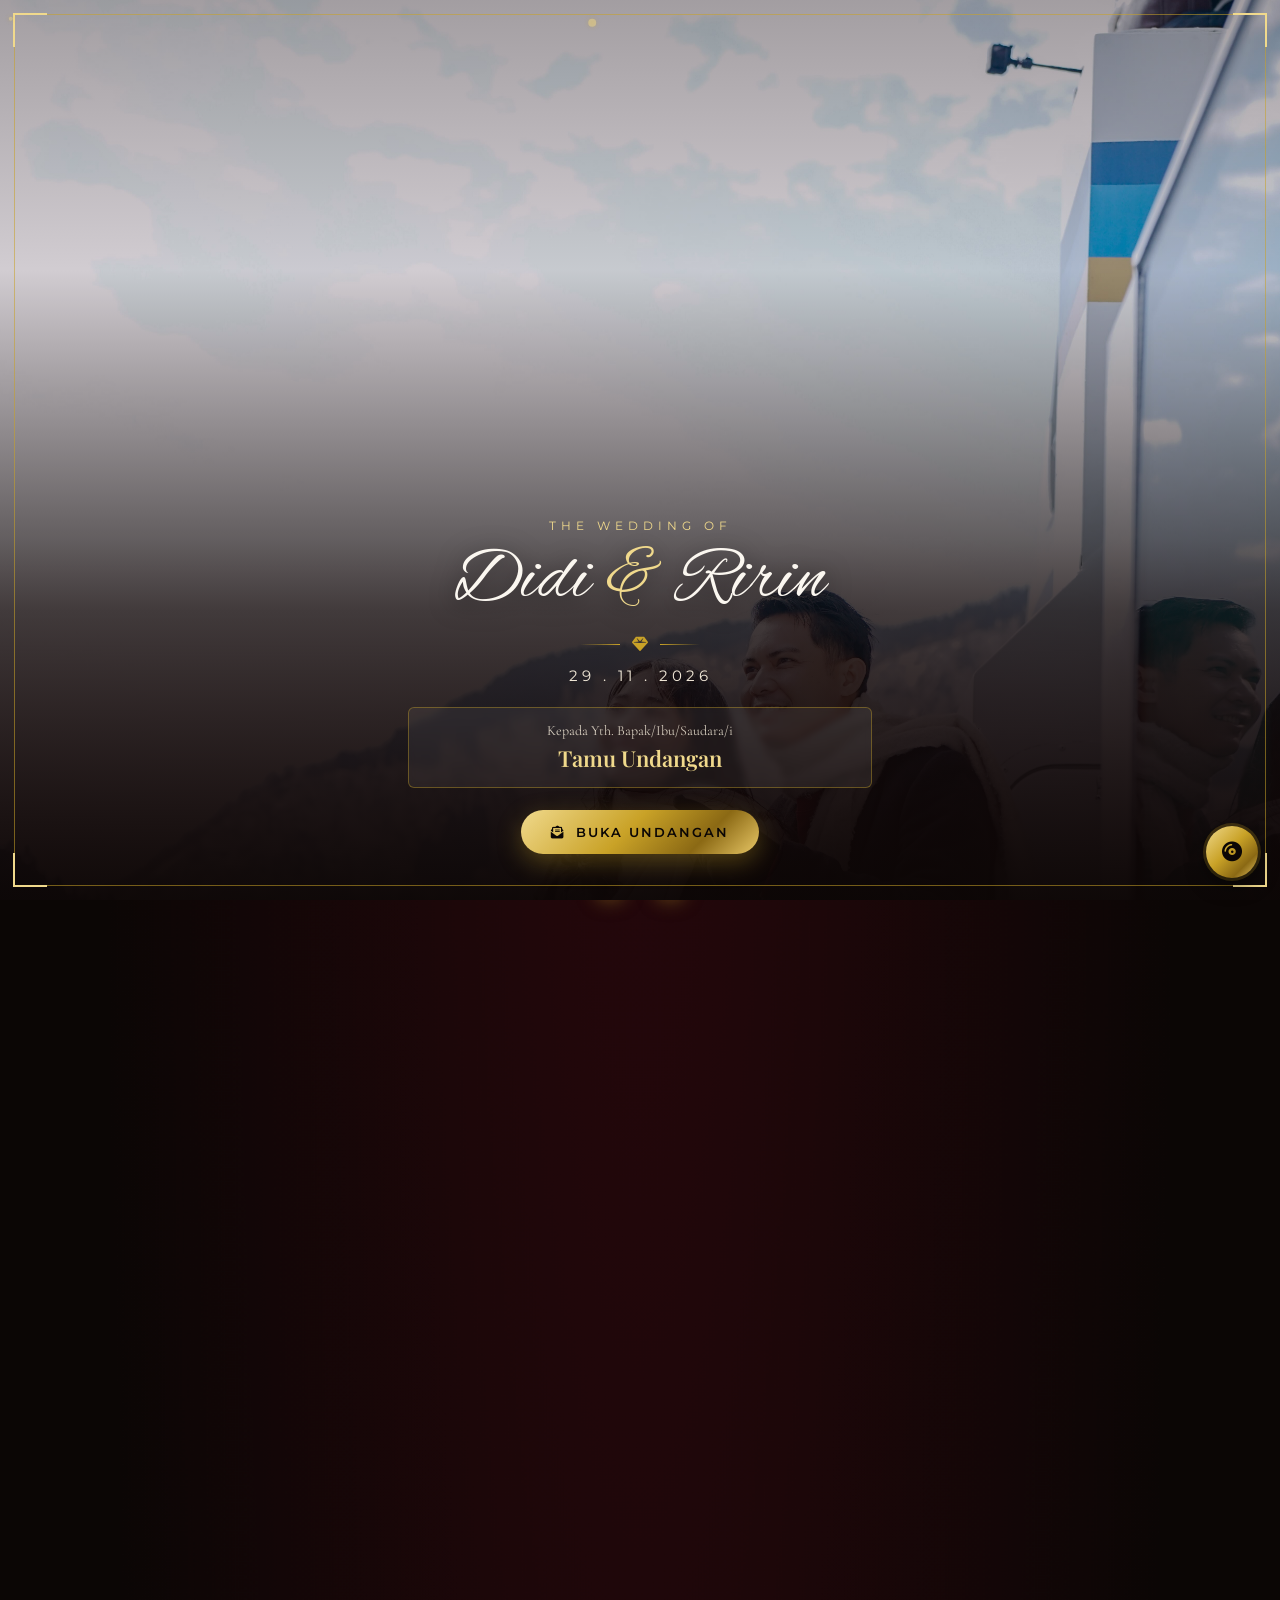
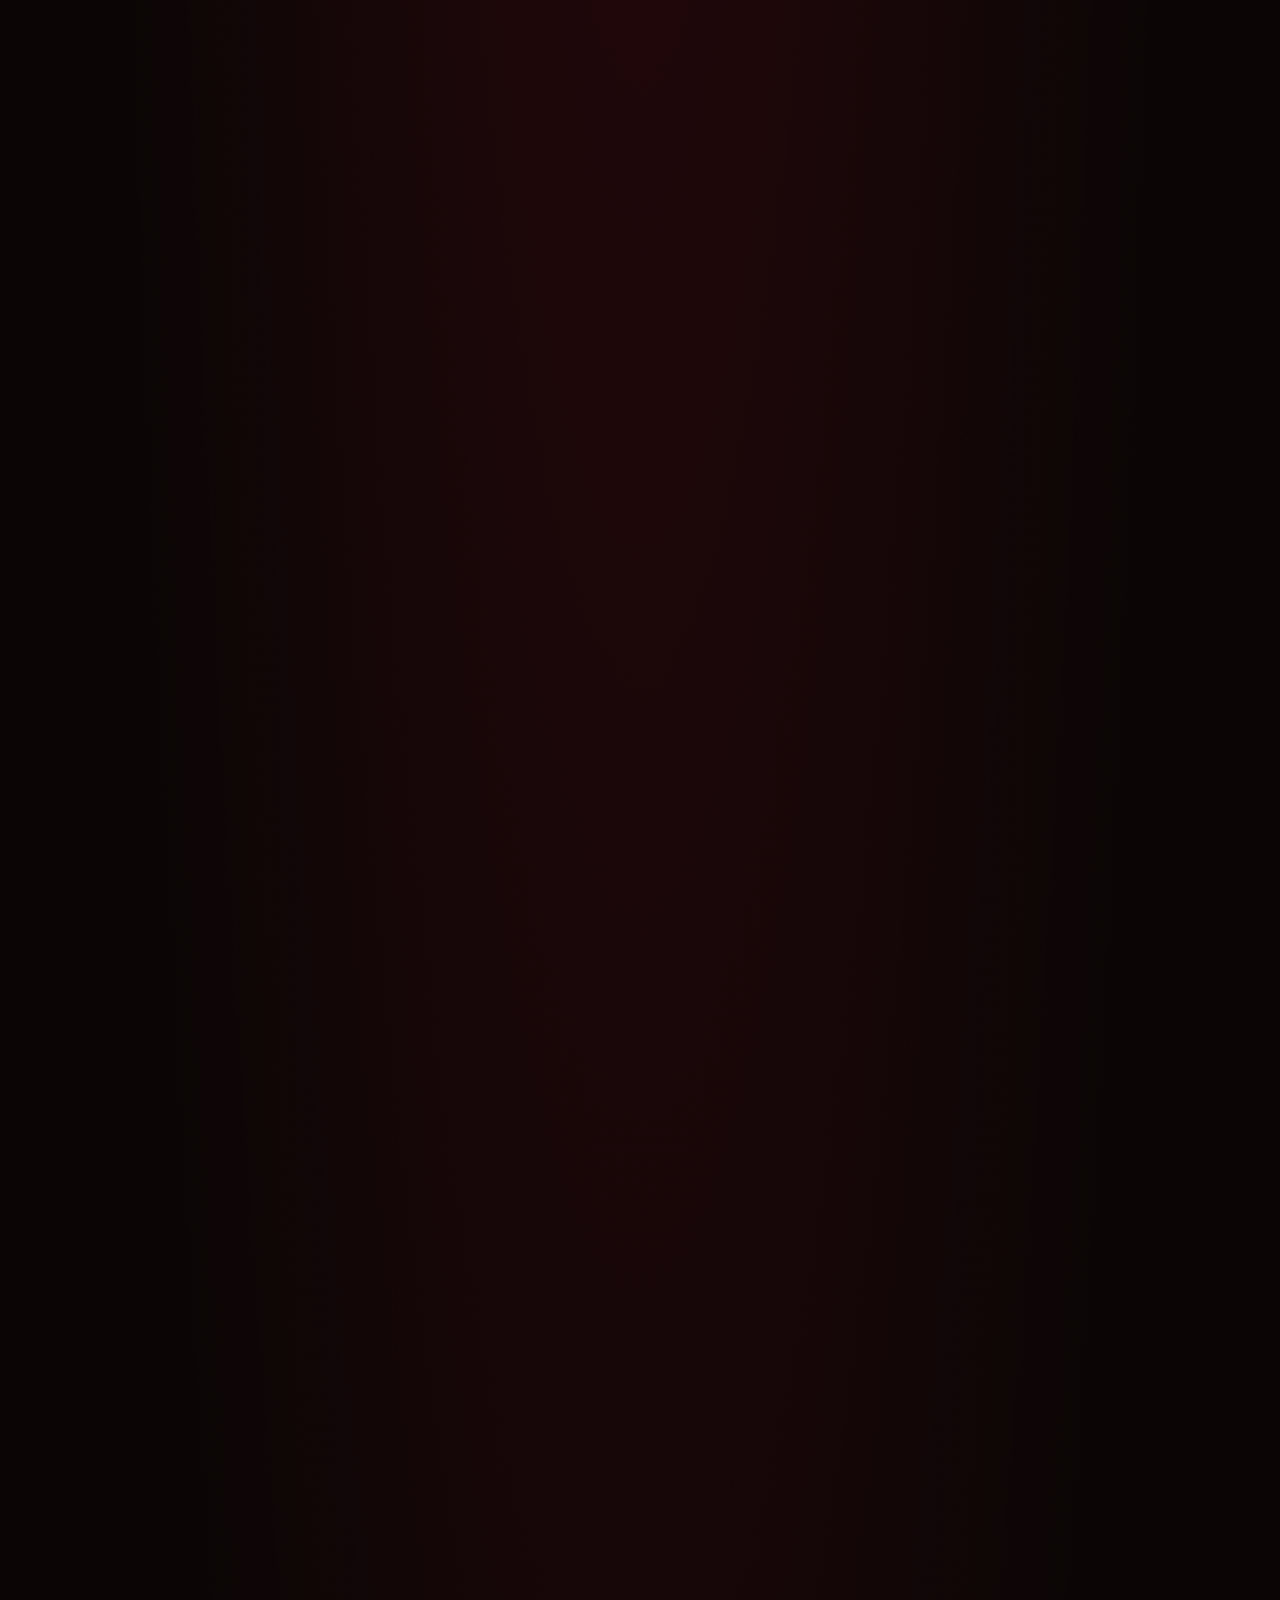
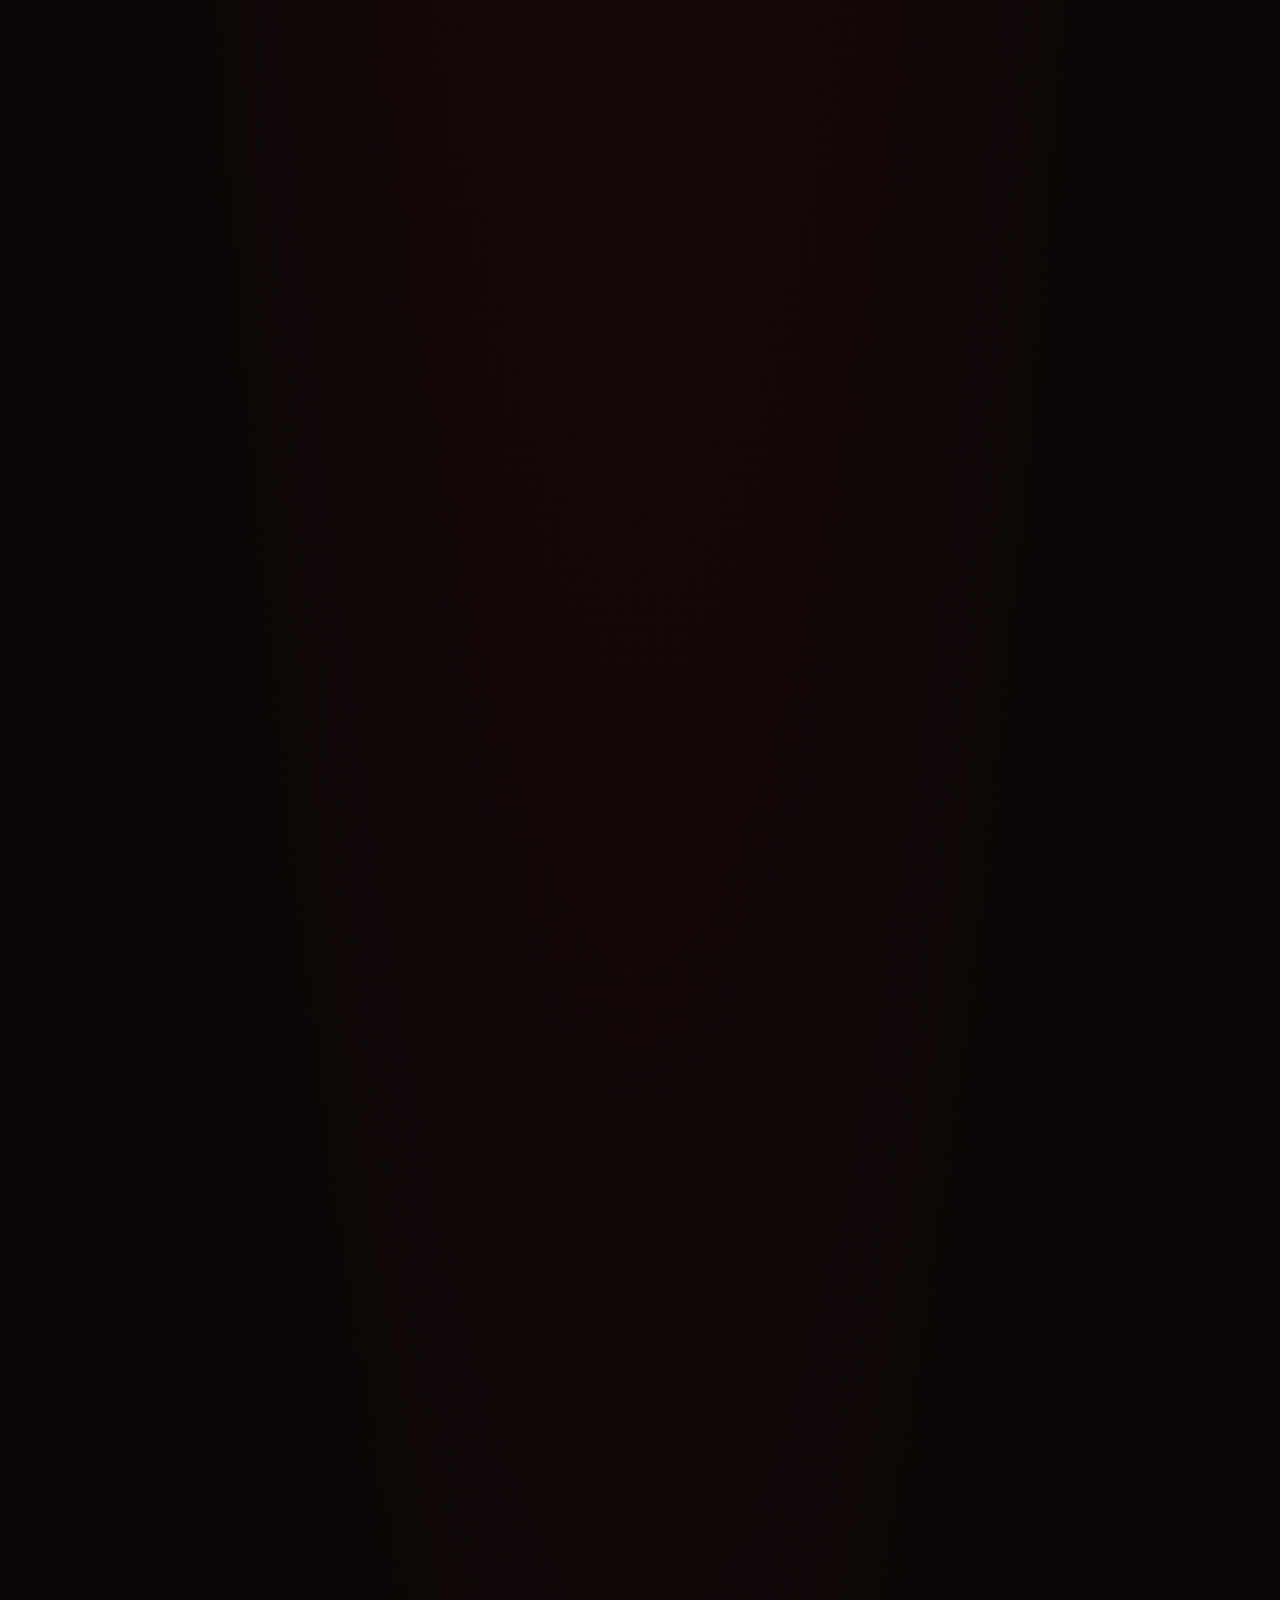
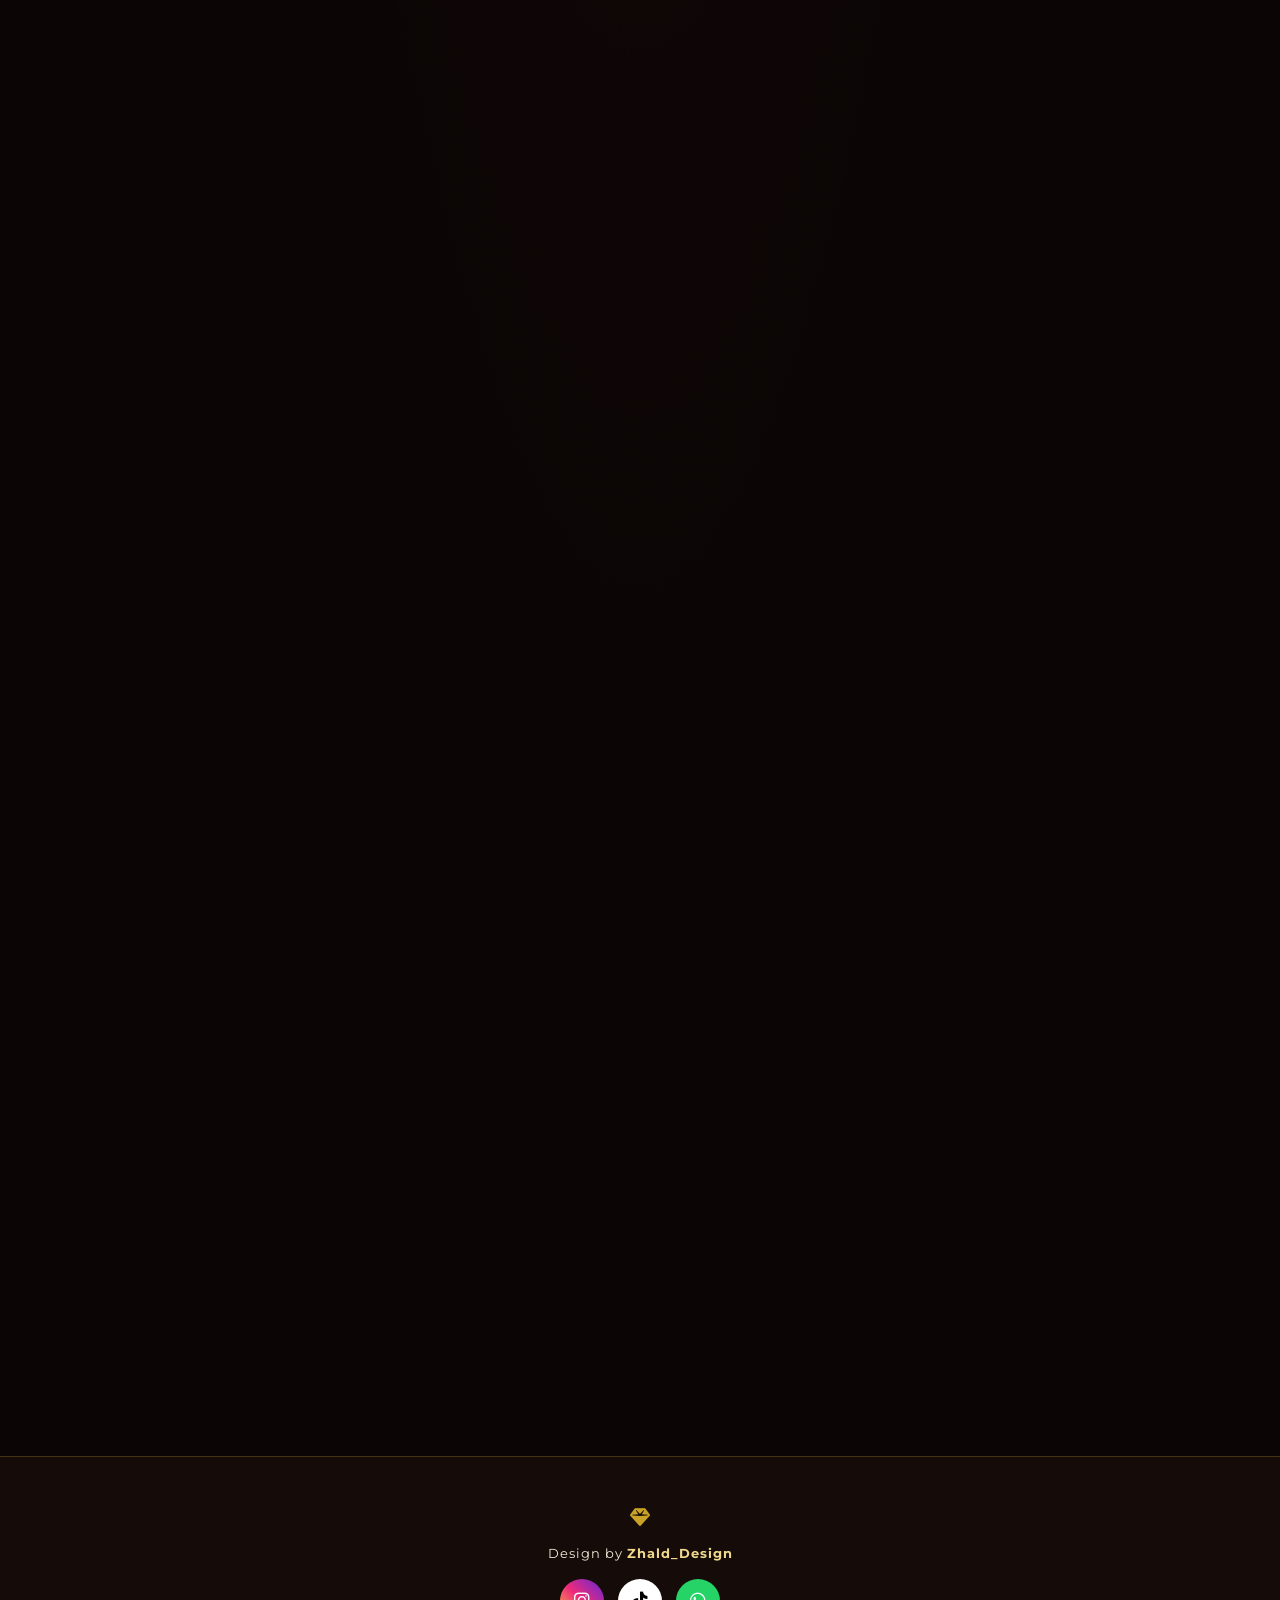
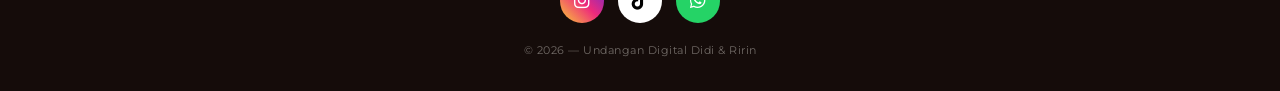
==== commit 6ed7dba8: "Update index.html" ====
--- a/index.html
+++ b/index.html
@@ -23,7 +23,7 @@
 
 <!-- ============ AUDIO PLAYER ============ -->
 <audio id="bgMusic" loop preload="none">
-  <source src="BNadin Amizah.mp3" type="audio/mpeg">
+  <source src="Nadin Amizah.mp3" type="audio/mpeg">
 </audio>
 <button id="musicToggle" class="music-toggle" aria-label="Putar musik">
   <i class="fa-solid fa-compact-disc"></i>
--- a/style.css
+++ b/style.css
@@ -75,7 +75,7 @@
   display:flex;
   align-items:center;
   justify-content:center;
-  z-index:9500;
+  z-index:9900;
   box-shadow:0 6px 20px rgba(0,0,0,.5), 0 0 0 3px rgba(201,162,39,.25);
   animation:spin 4s linear infinite;
   animation-play-state:paused;
@@ -84,6 +84,13 @@
 .music-toggle.playing{animation-play-state:running;}
 .music-toggle:active{transform:scale(.9);}
 @keyframes spin{from{transform:rotate(0)}to{transform:rotate(360deg)}}
+
+/* Isyarat saat autoplay musik diblokir browser — menarik perhatian tamu untuk tap manual */
+.music-toggle.attn{animation:spin 4s linear infinite, attnPulse 1.4s ease-in-out infinite;}
+@keyframes attnPulse{
+  0%,100%{box-shadow:0 6px 20px rgba(0,0,0,.5), 0 0 0 3px rgba(201,162,39,.25);}
+  50%{box-shadow:0 6px 20px rgba(0,0,0,.5), 0 0 0 10px rgba(201,162,39,.35);}
+}
 
 /* =========================================================
    COVER / OPENING SCREEN
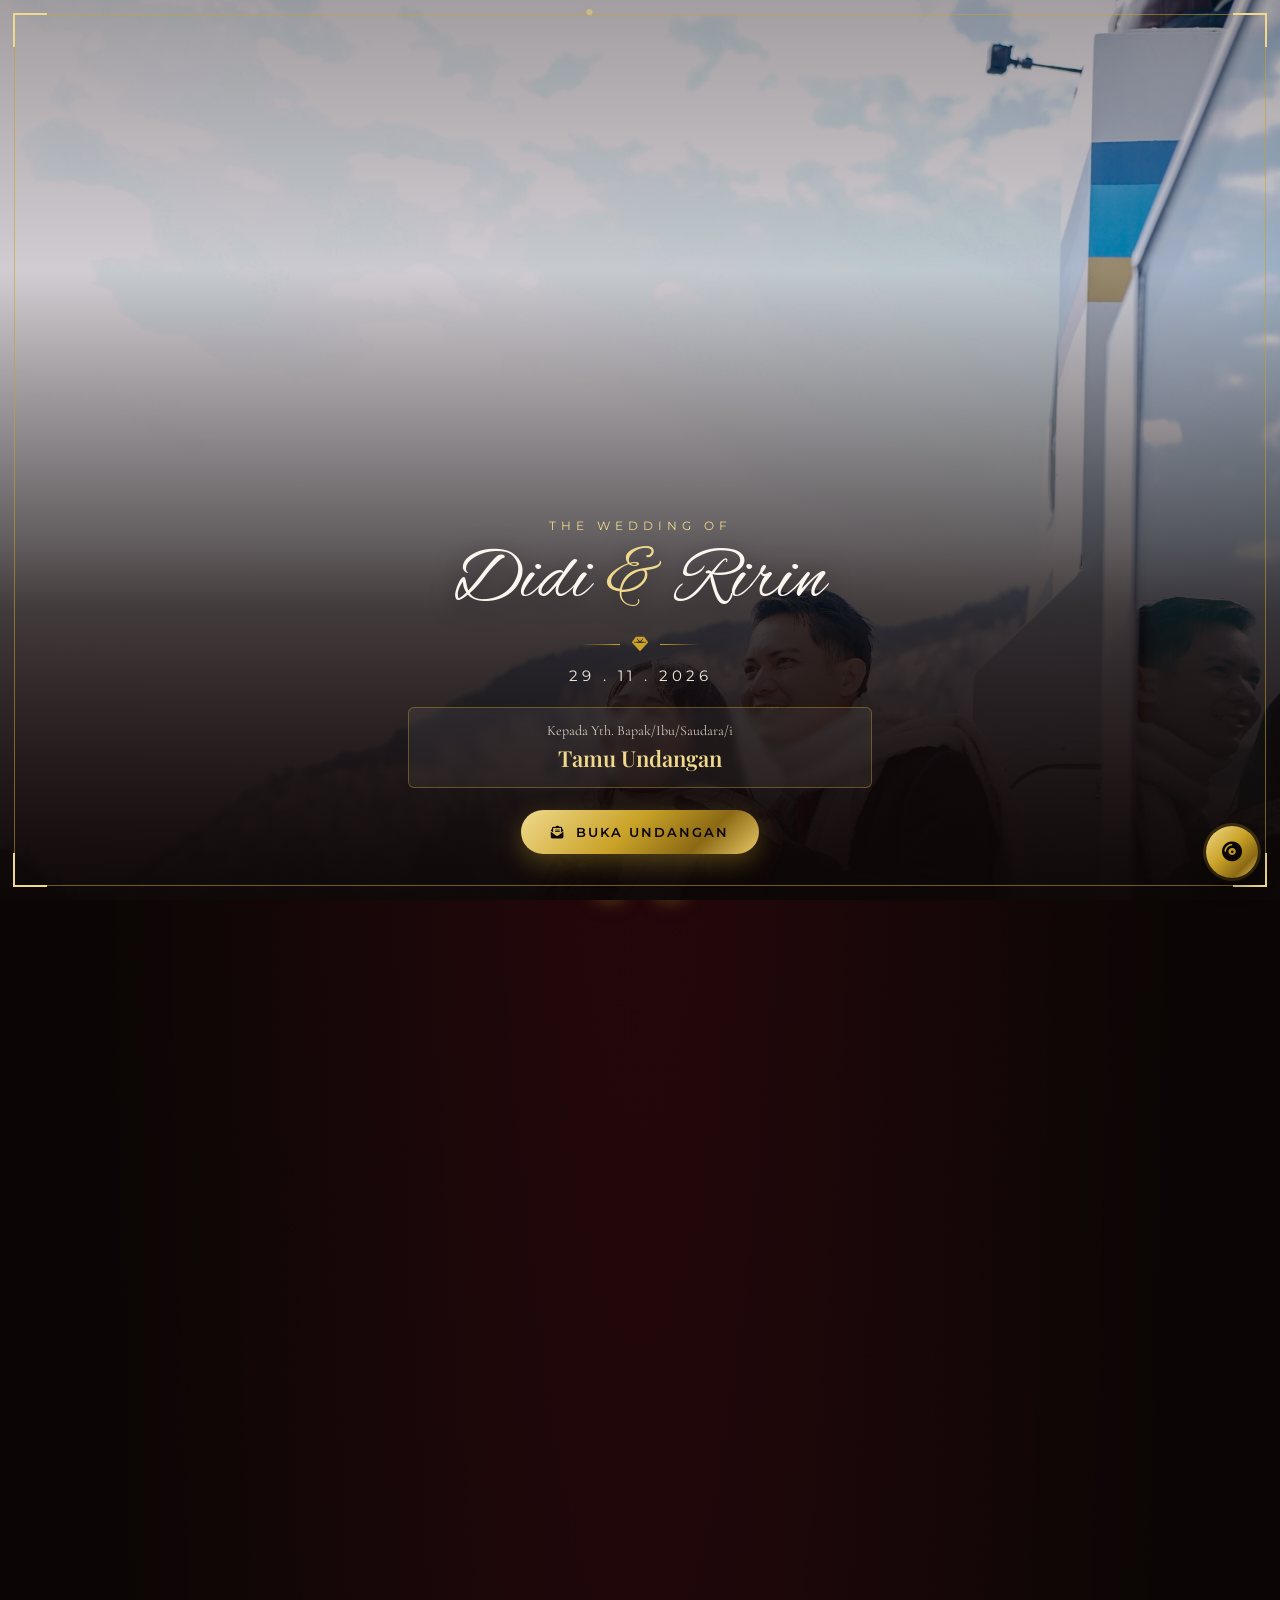
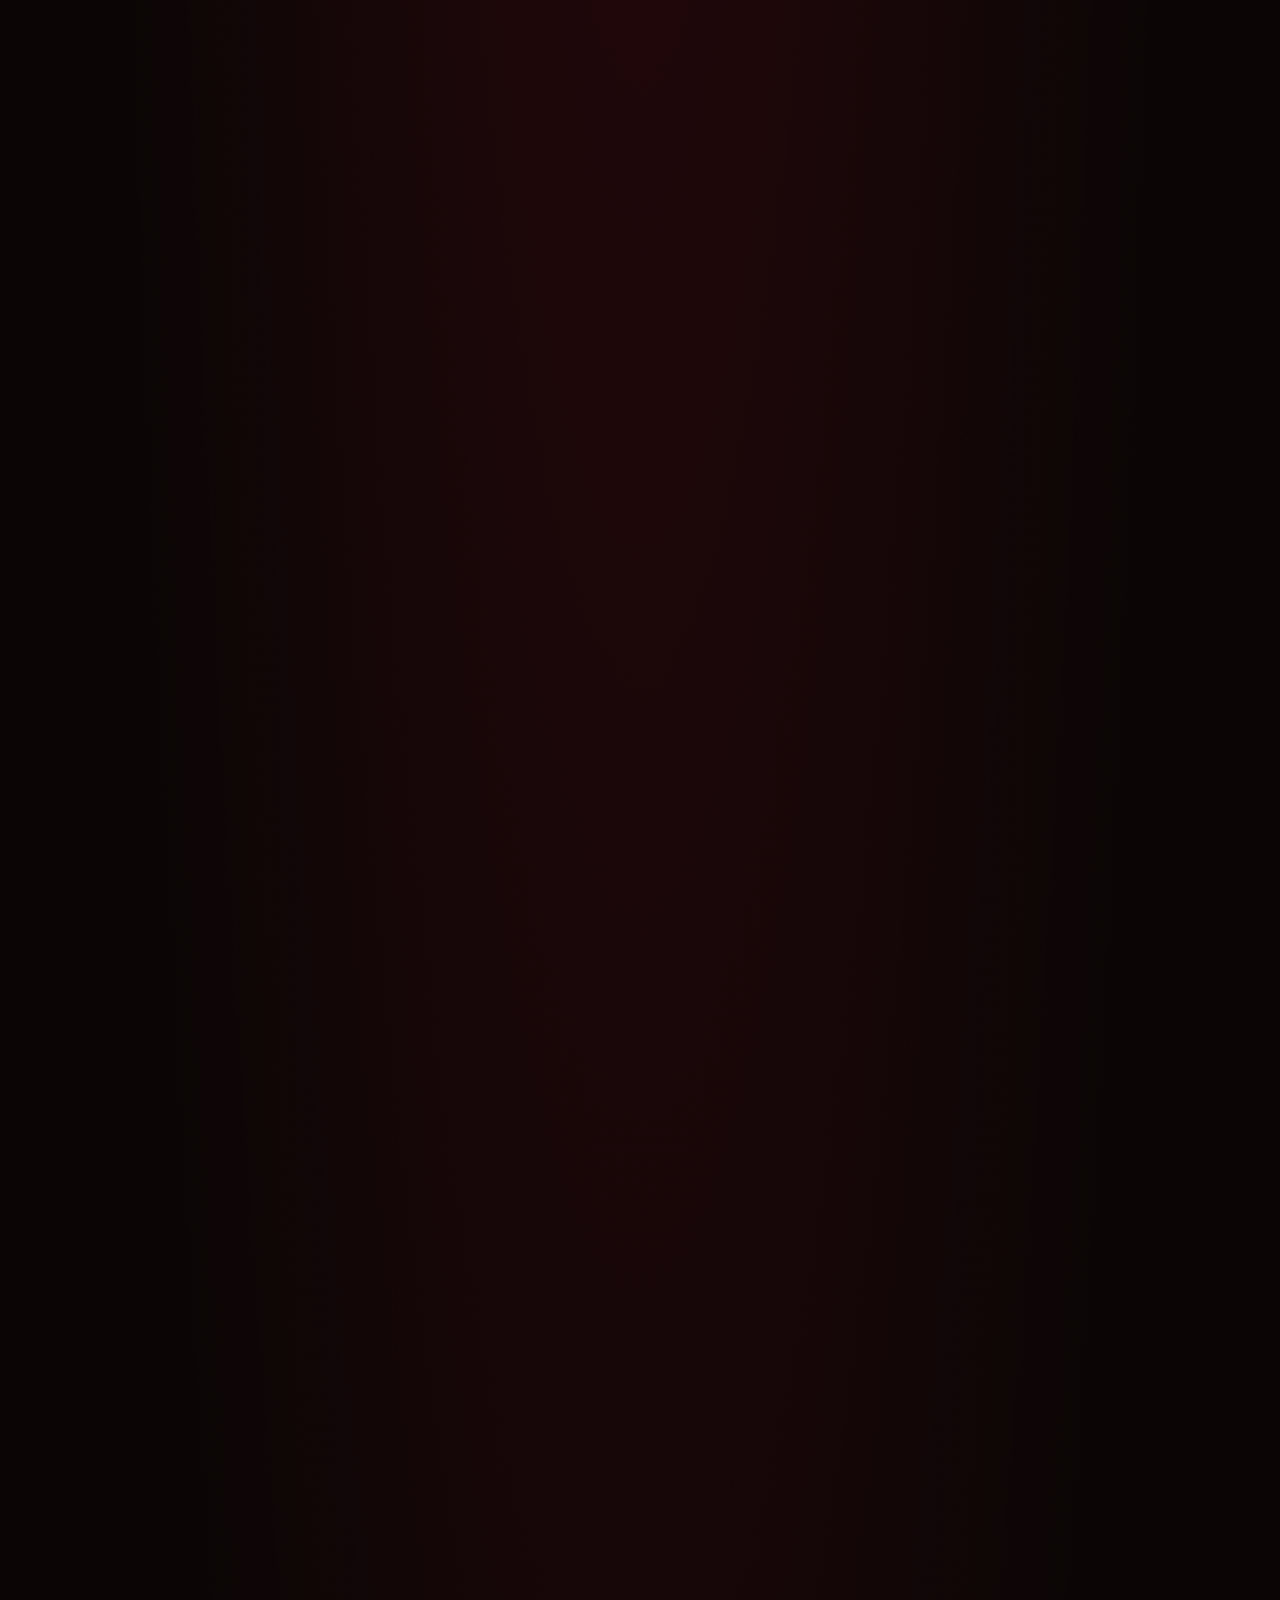
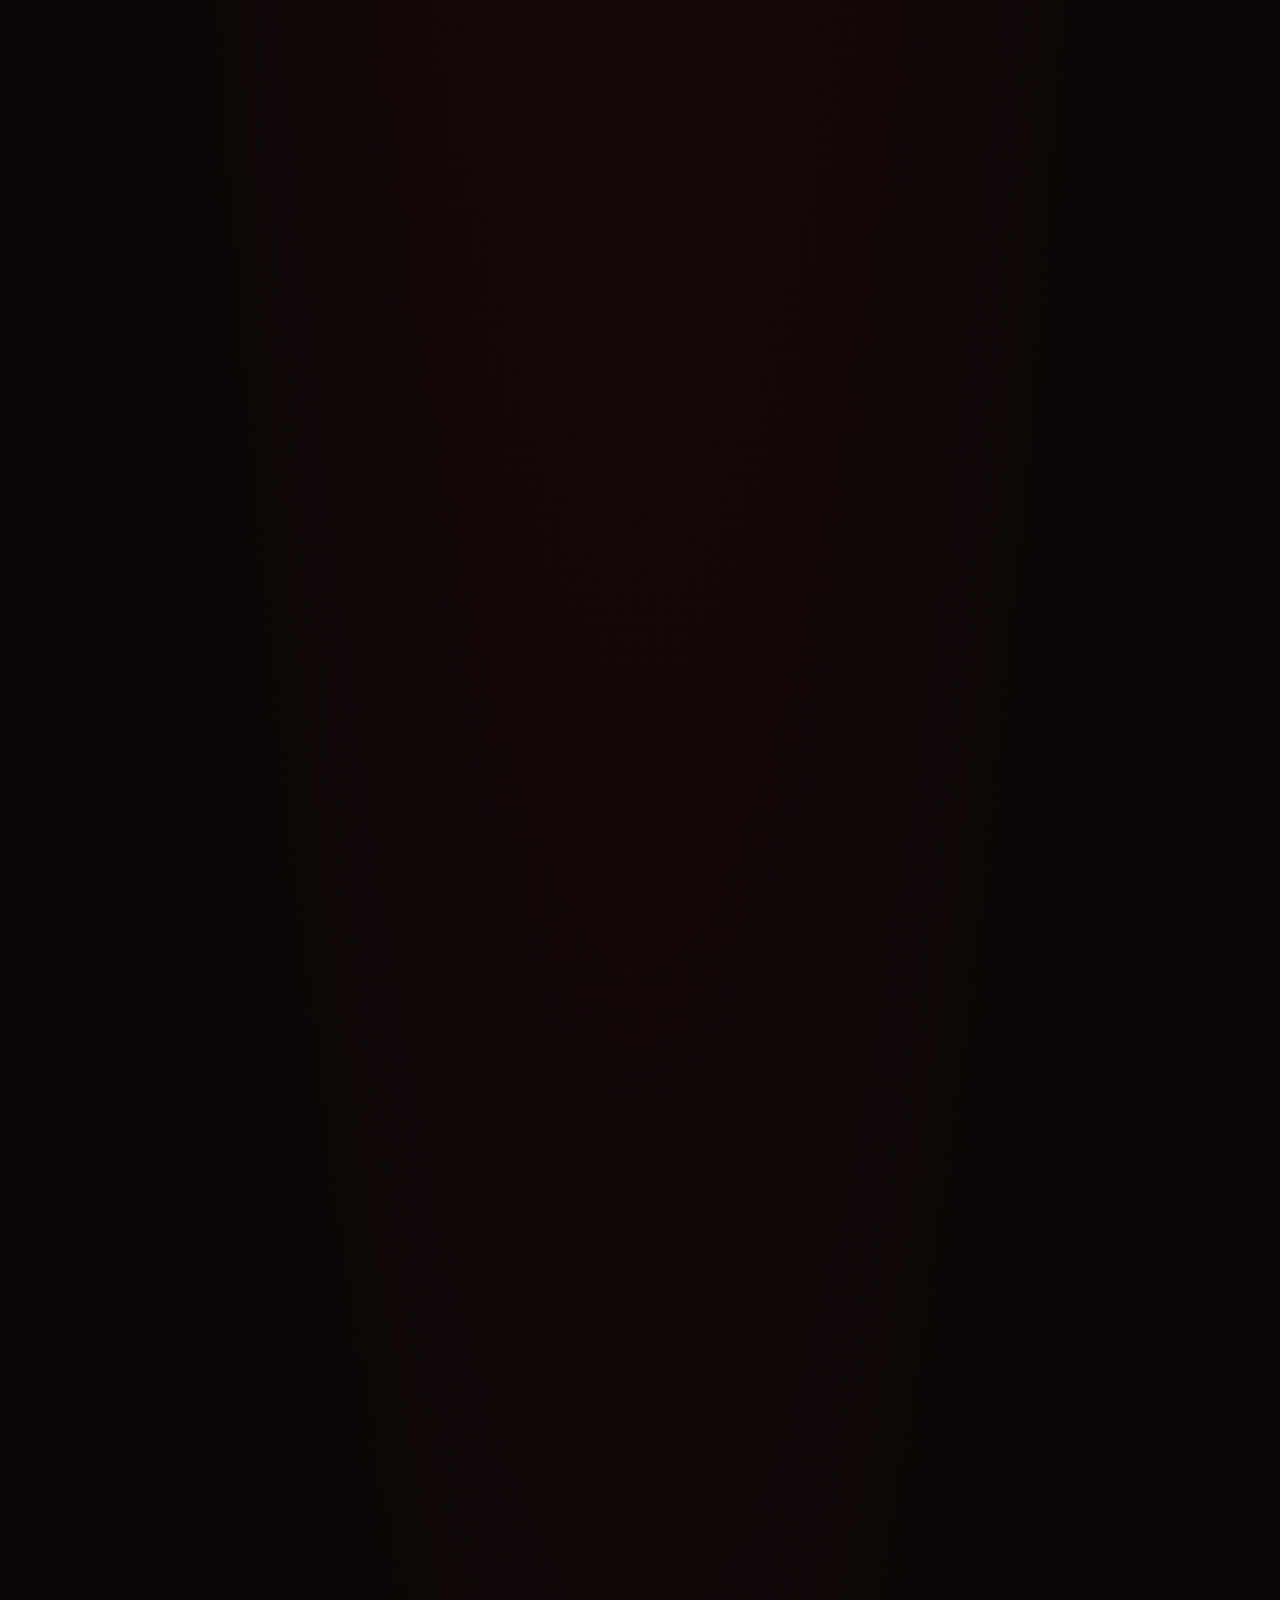
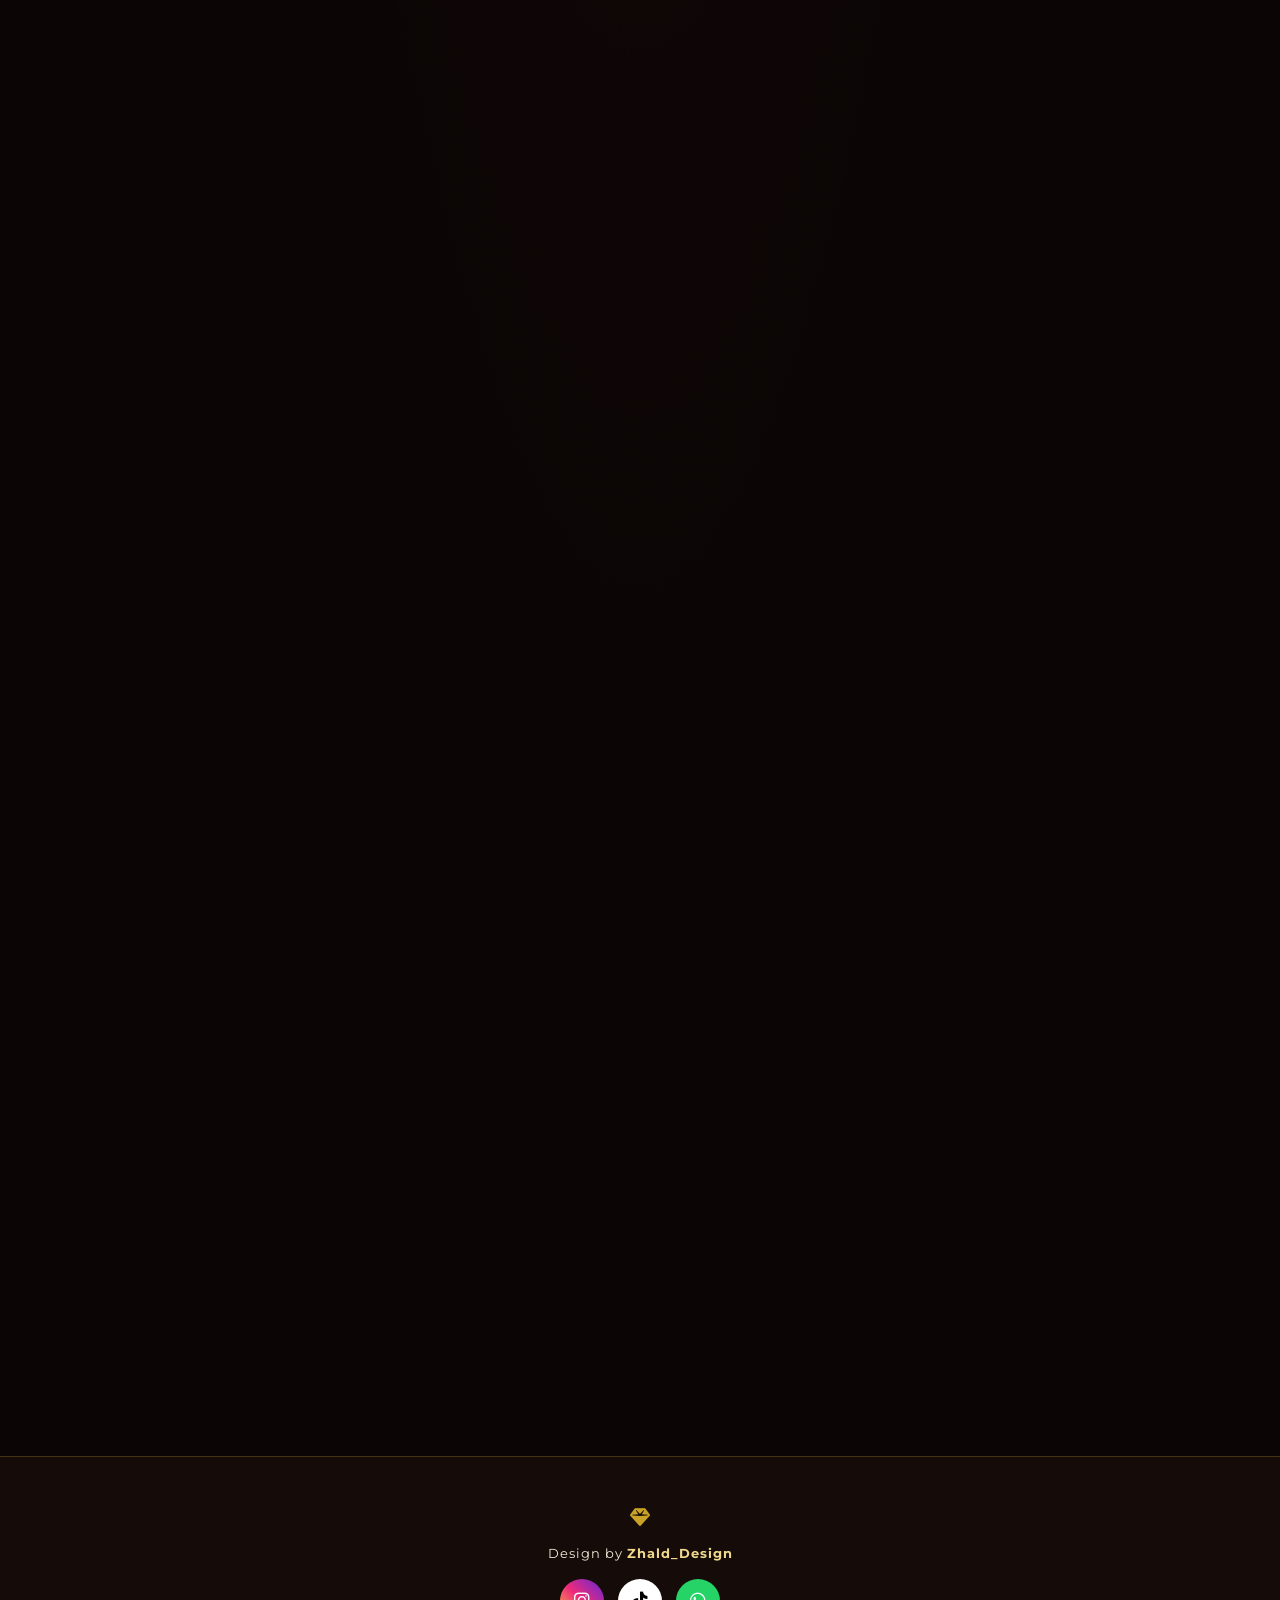
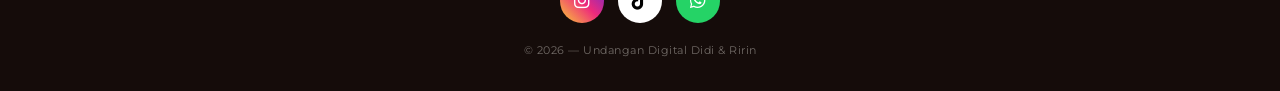
==== commit 7991cb89: "Update index.html" ====
--- a/index.html
+++ b/index.html
@@ -108,7 +108,7 @@
           <img src="Mempelai_Pria.jpg" alt="Didi Sahkandi" loading="lazy">
         </div>
         <h3 class="couple-name">Didi Sahkandi, S.T</h3>
-        <p class="couple-role">Putra Ketiga dari 3 Bersaudara</p>
+        <p class="couple-role">Putra Ke-empat dari 3 Bersaudara</p>
         <div class="couple-info">
           <p><i class="fa-solid fa-moon"></i> Islam</p>
           <p><i class="fa-solid fa-person"></i> Ayahanda : Bapak Tarudin</p>
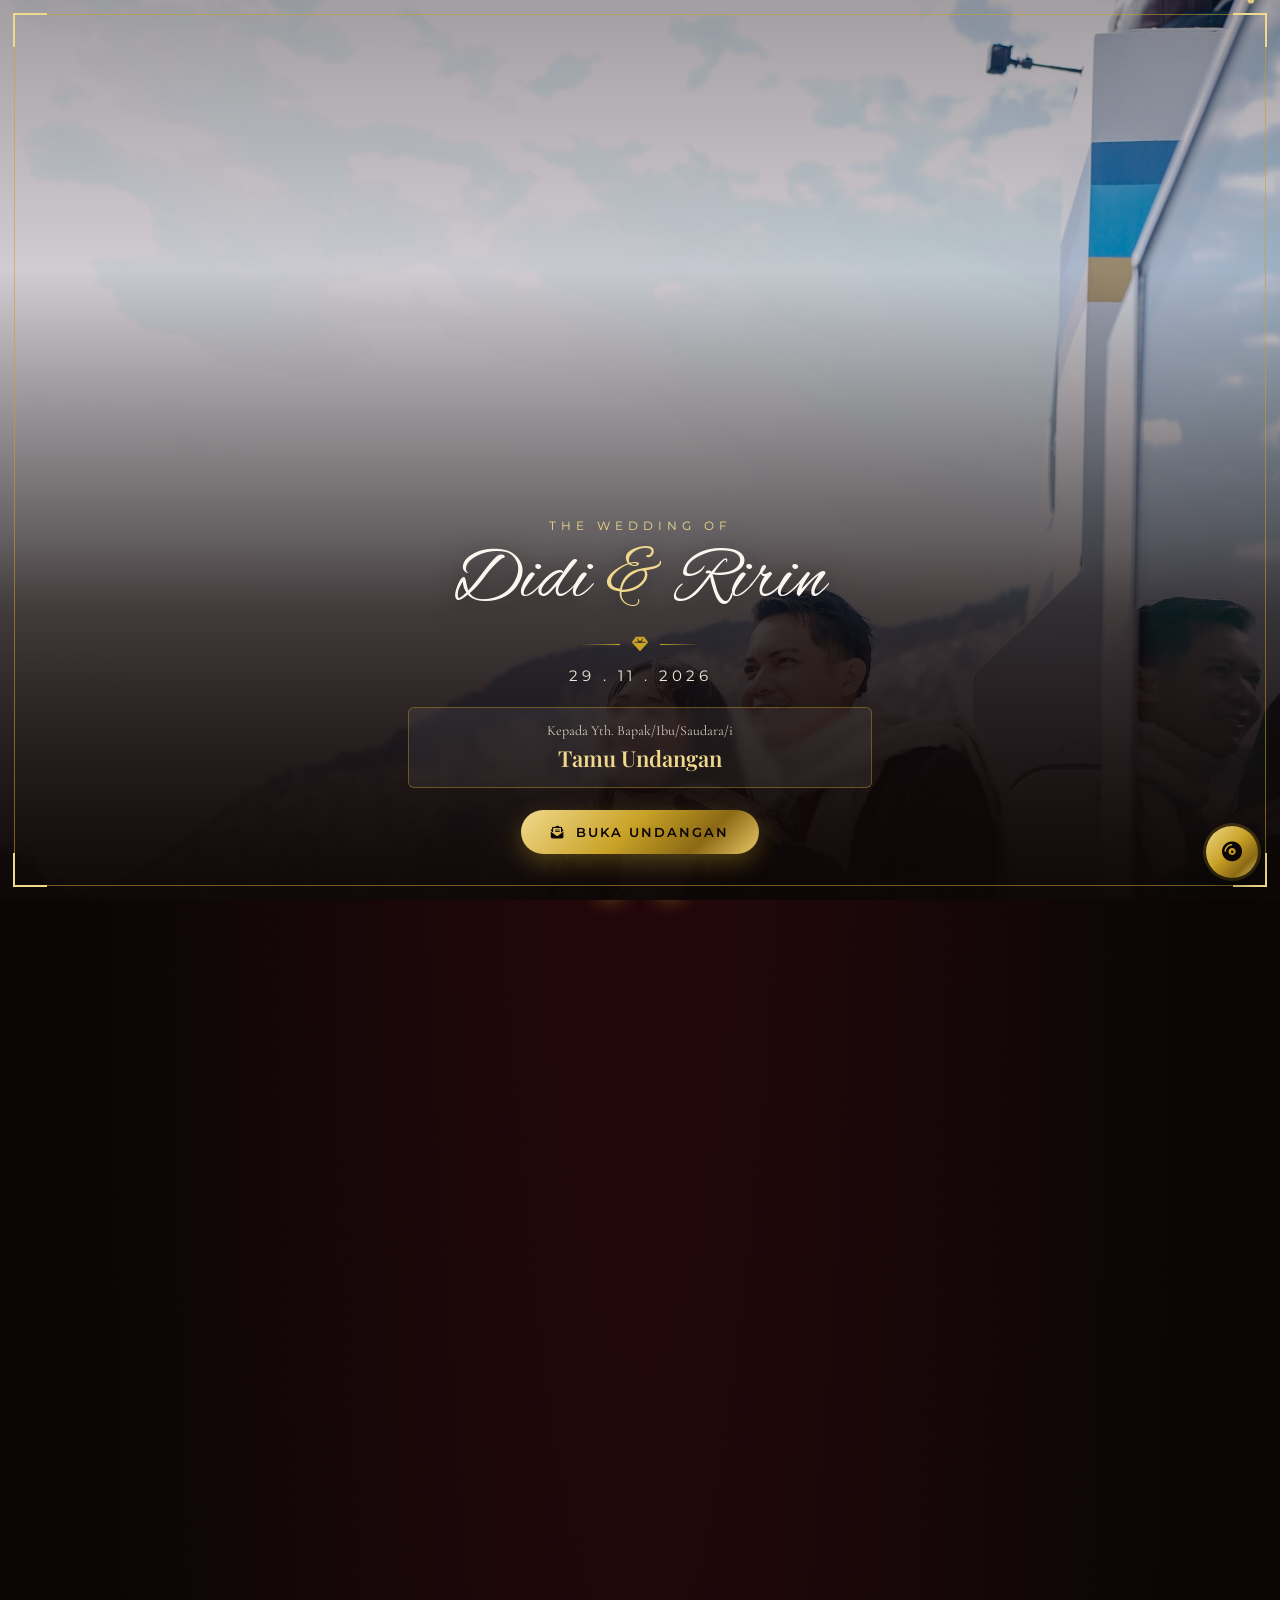
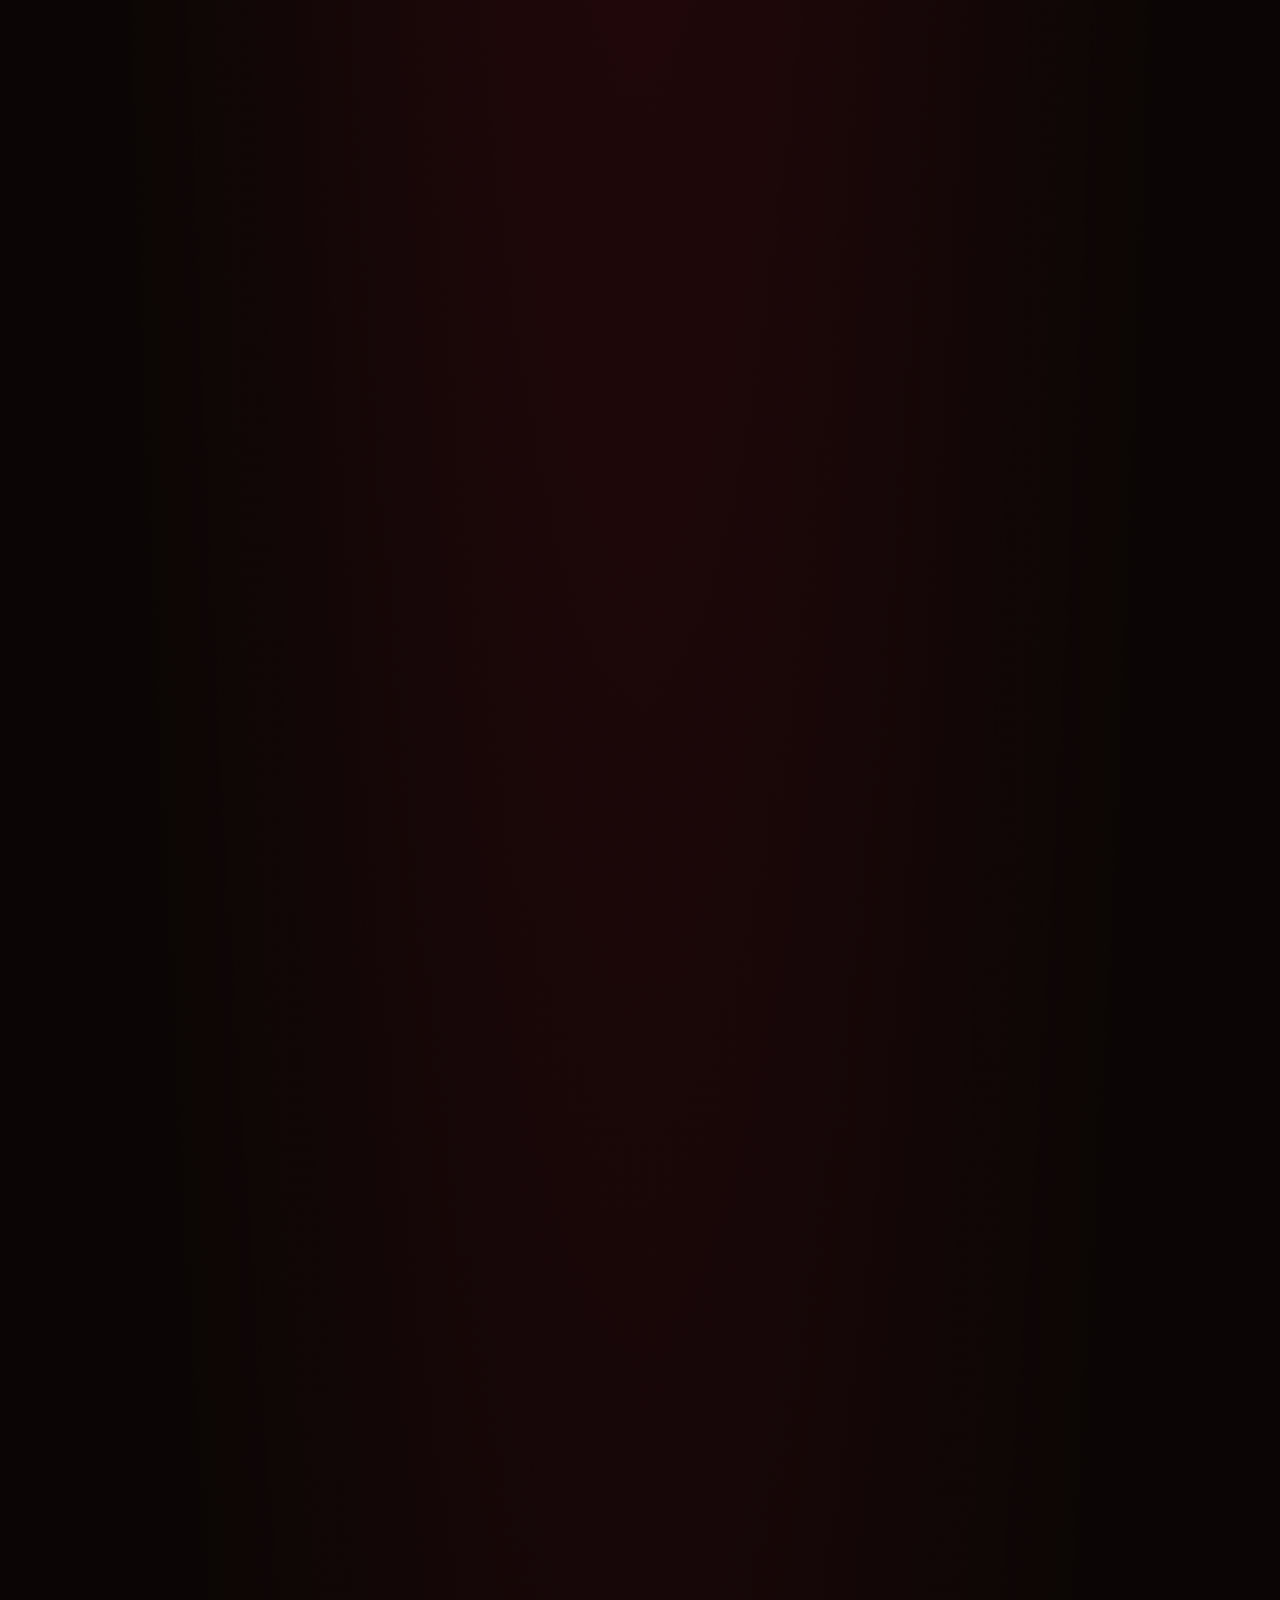
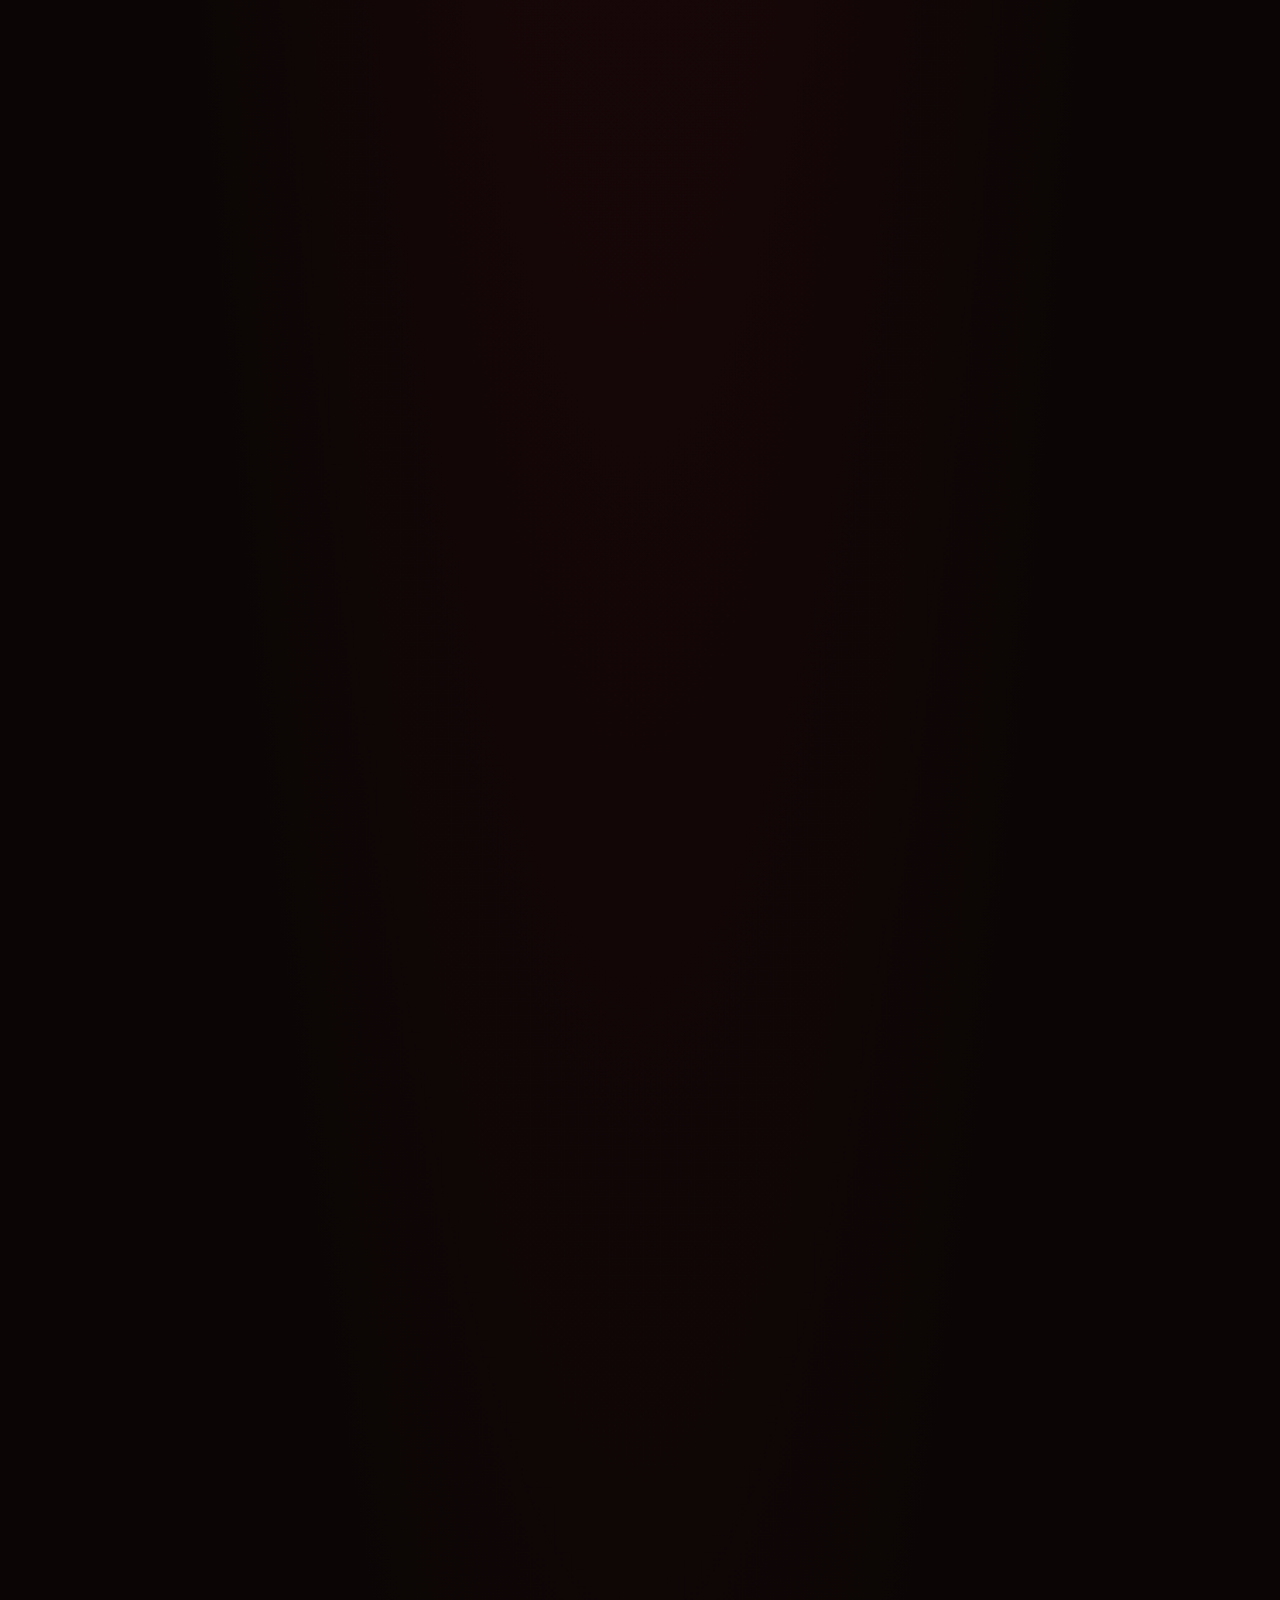
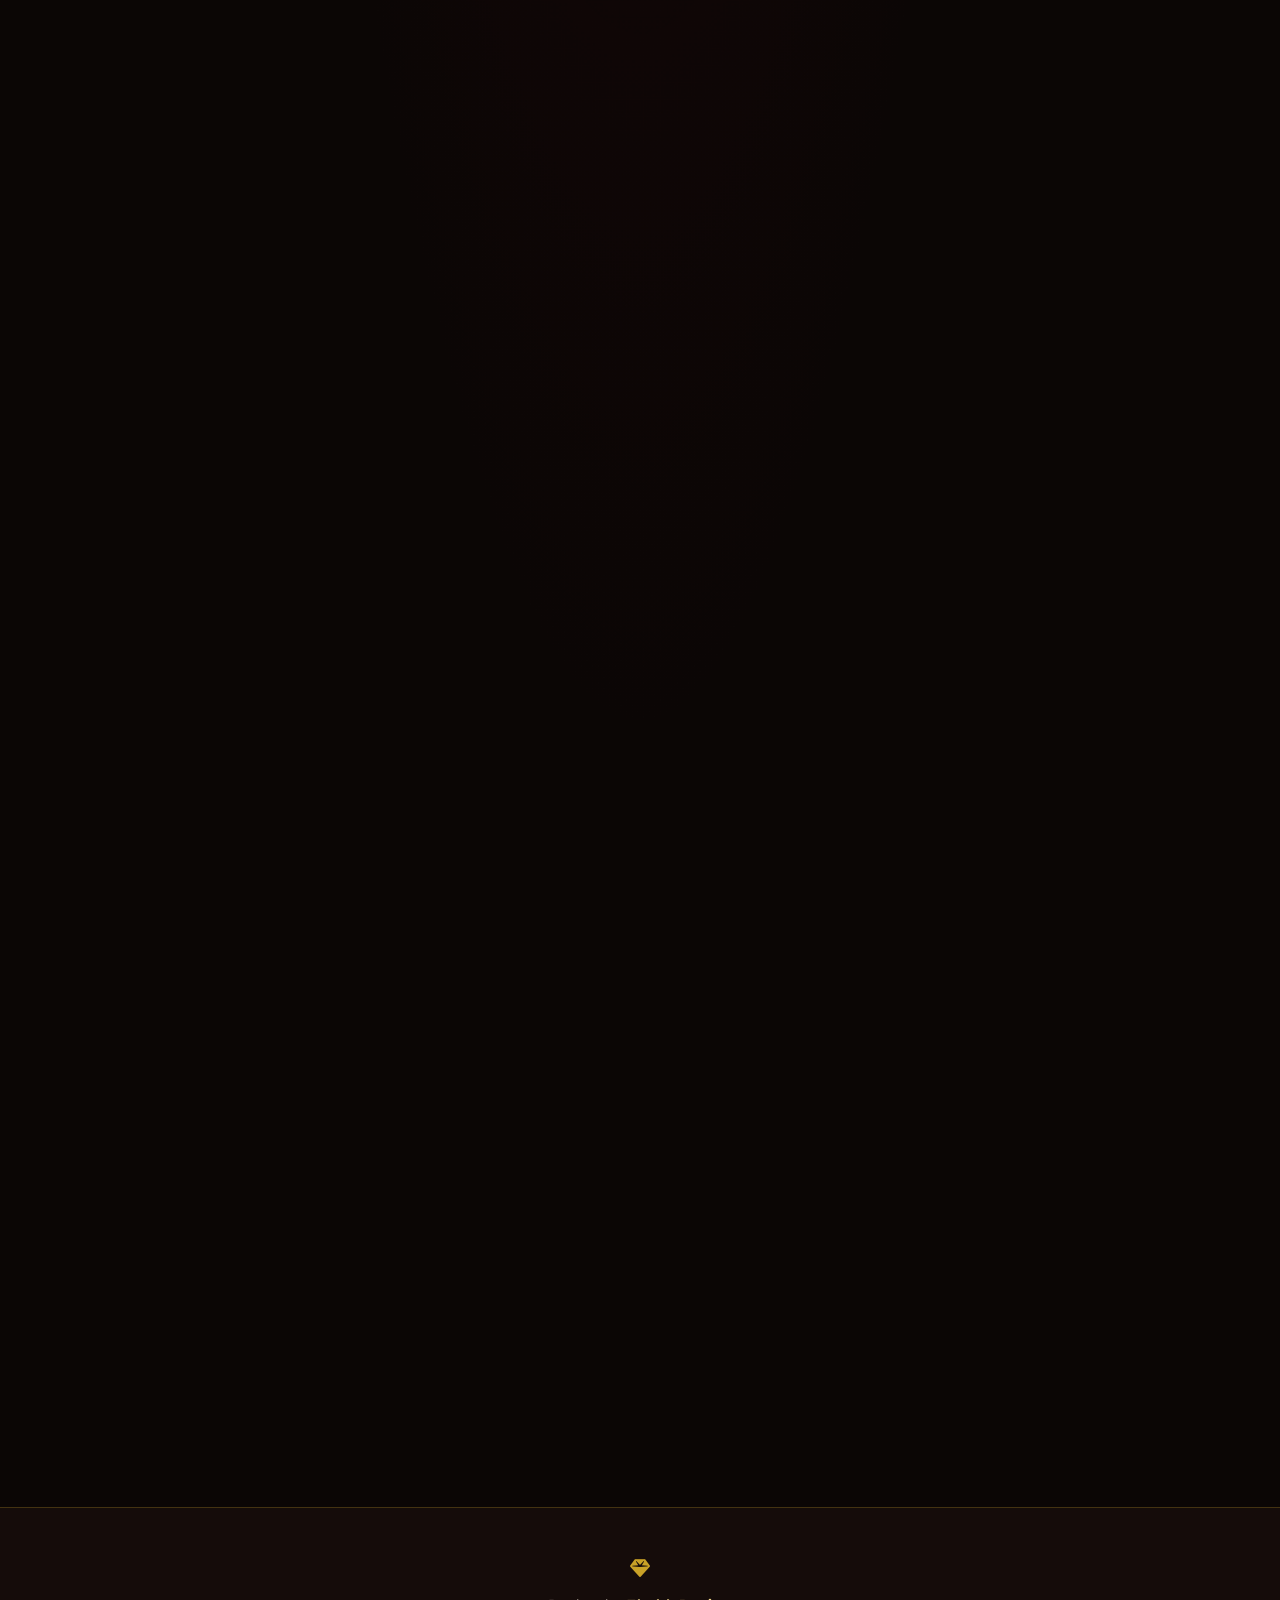
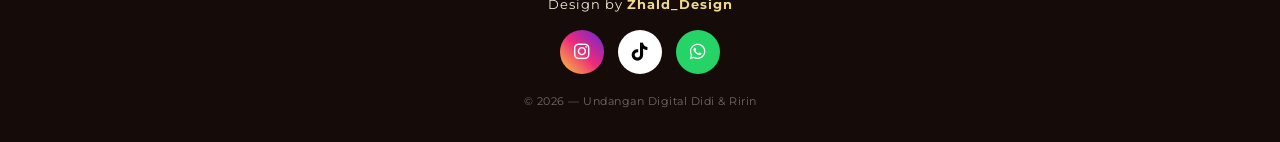
==== commit f1705fdd: "Update index.html" ====
--- a/index.html
+++ b/index.html
@@ -152,21 +152,21 @@
         <div class="timeline-dot"><i class="fa-solid fa-heart"></i></div>
         <div class="timeline-body">
           <h4>2013 — 2026</h4>
-          <p>Menjalin hubungan dengan penuh kesetiaan selama 13 tahun, melewati suka dan duka bersama.</p>
+          <p>Menjalin hubungan baik selama 13 tahun. Dari waktu ke waktu kami belajar arti cinta, saling memahami, dan makin kompak tumbuh bersama. Melewati bab-bab cerita suka maupun duka bersama.</p>
         </div>
       </div>
       <div class="timeline-item" data-reveal>
         <div class="timeline-dot"><i class="fa-solid fa-plane"></i></div>
         <div class="timeline-body">
           <h4>2022 — 2026</h4>
-          <p>Menjalani hubungan jarak jauh Indonesia — Jepang selama 4 tahun, jarak yang justru semakin menguatkan cinta kami.</p>
+          <p>Menjalin hubungan jarak jauh  Indonesia-Jepang selama 4 tahun tdak lah mudah. Namun, dengan keadaan itu justru semakin menguatkan dan meyakinkan kita untuk melaju ke arah yang lebih serius.</p>
         </div>
       </div>
       <div class="timeline-item" data-reveal>
         <div class="timeline-dot"><i class="fa-solid fa-ring"></i></div>
         <div class="timeline-body">
           <h4>Februari 2026</h4>
-          <p>Memutuskan untuk serius dan bertunangan di Jepang, sebagai langkah awal menuju kehidupan baru.</p>
+          <p>Di Jepang, kami memutuskan mengikat jalinan kasih kita dengan bertunangan, sebagai langkah awal menuju kehidupan baru.</p>
         </div>
       </div>
       <div class="timeline-item" data-reveal>
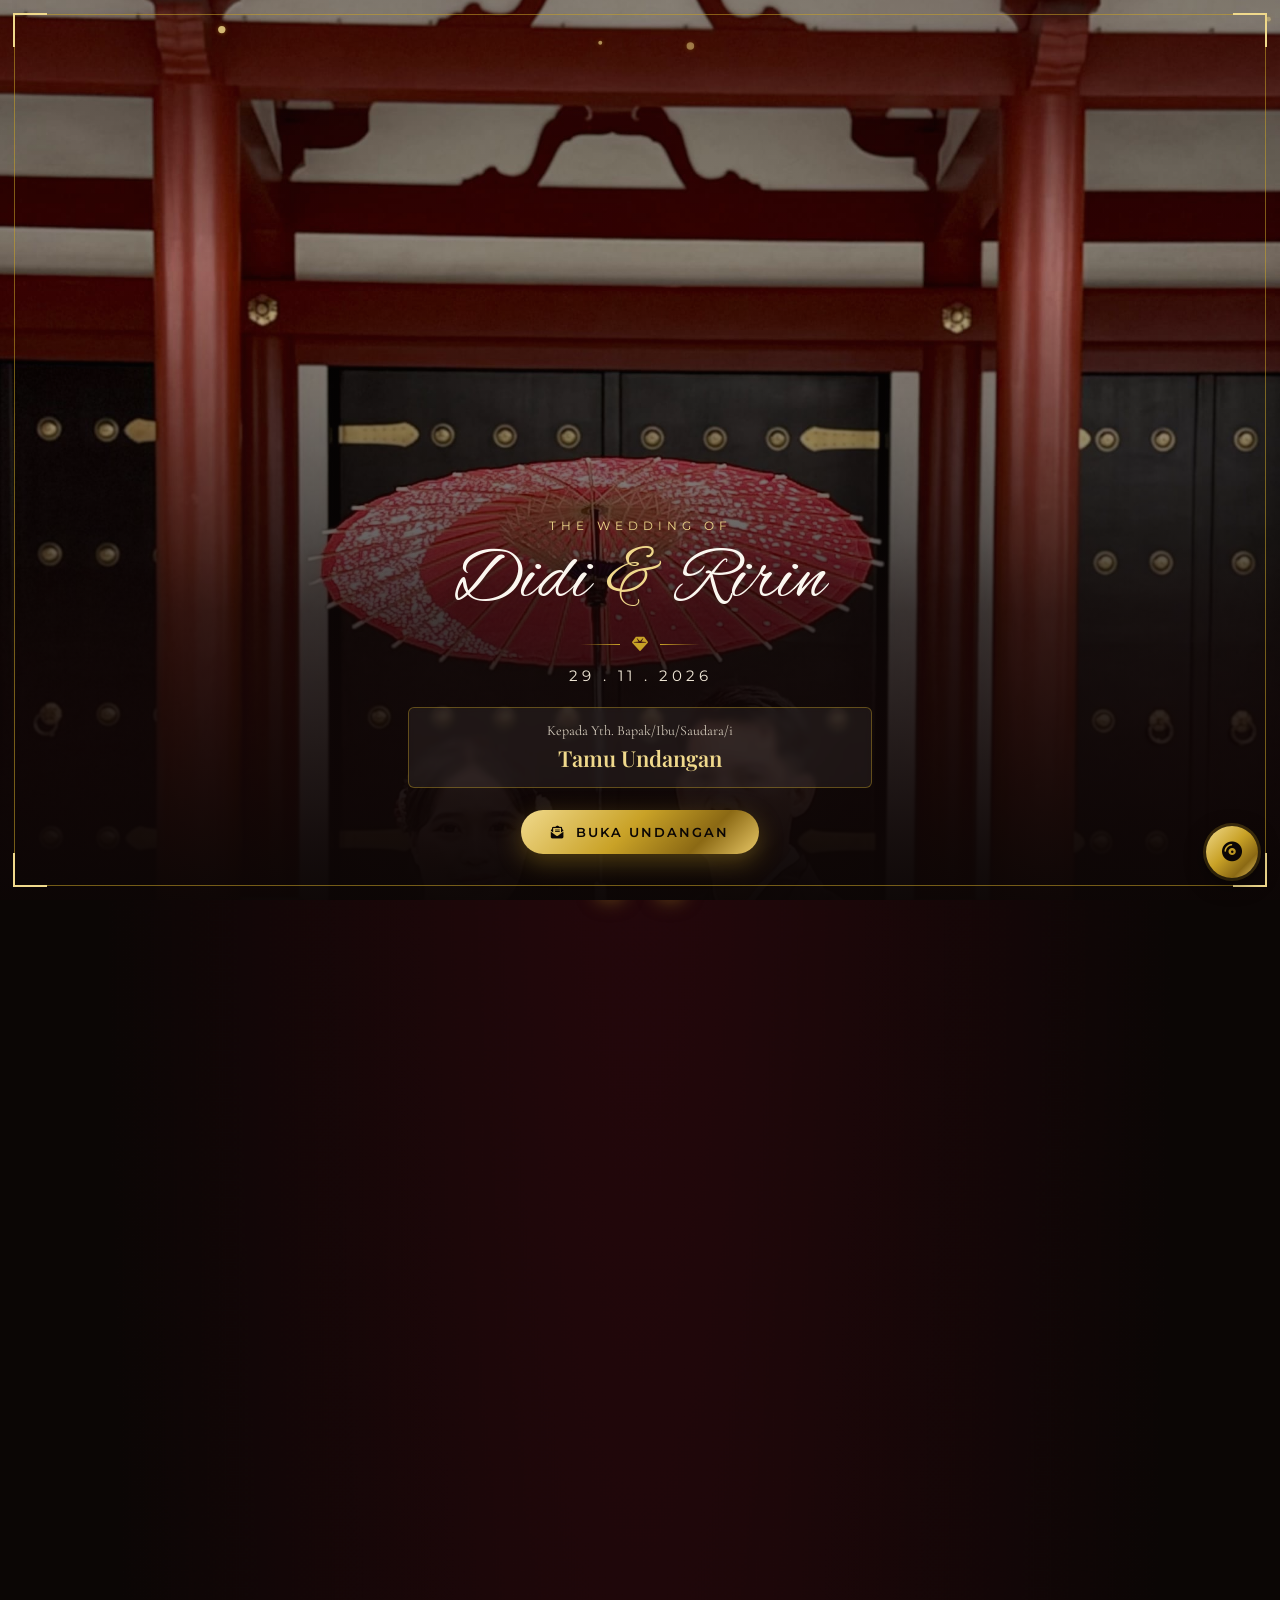
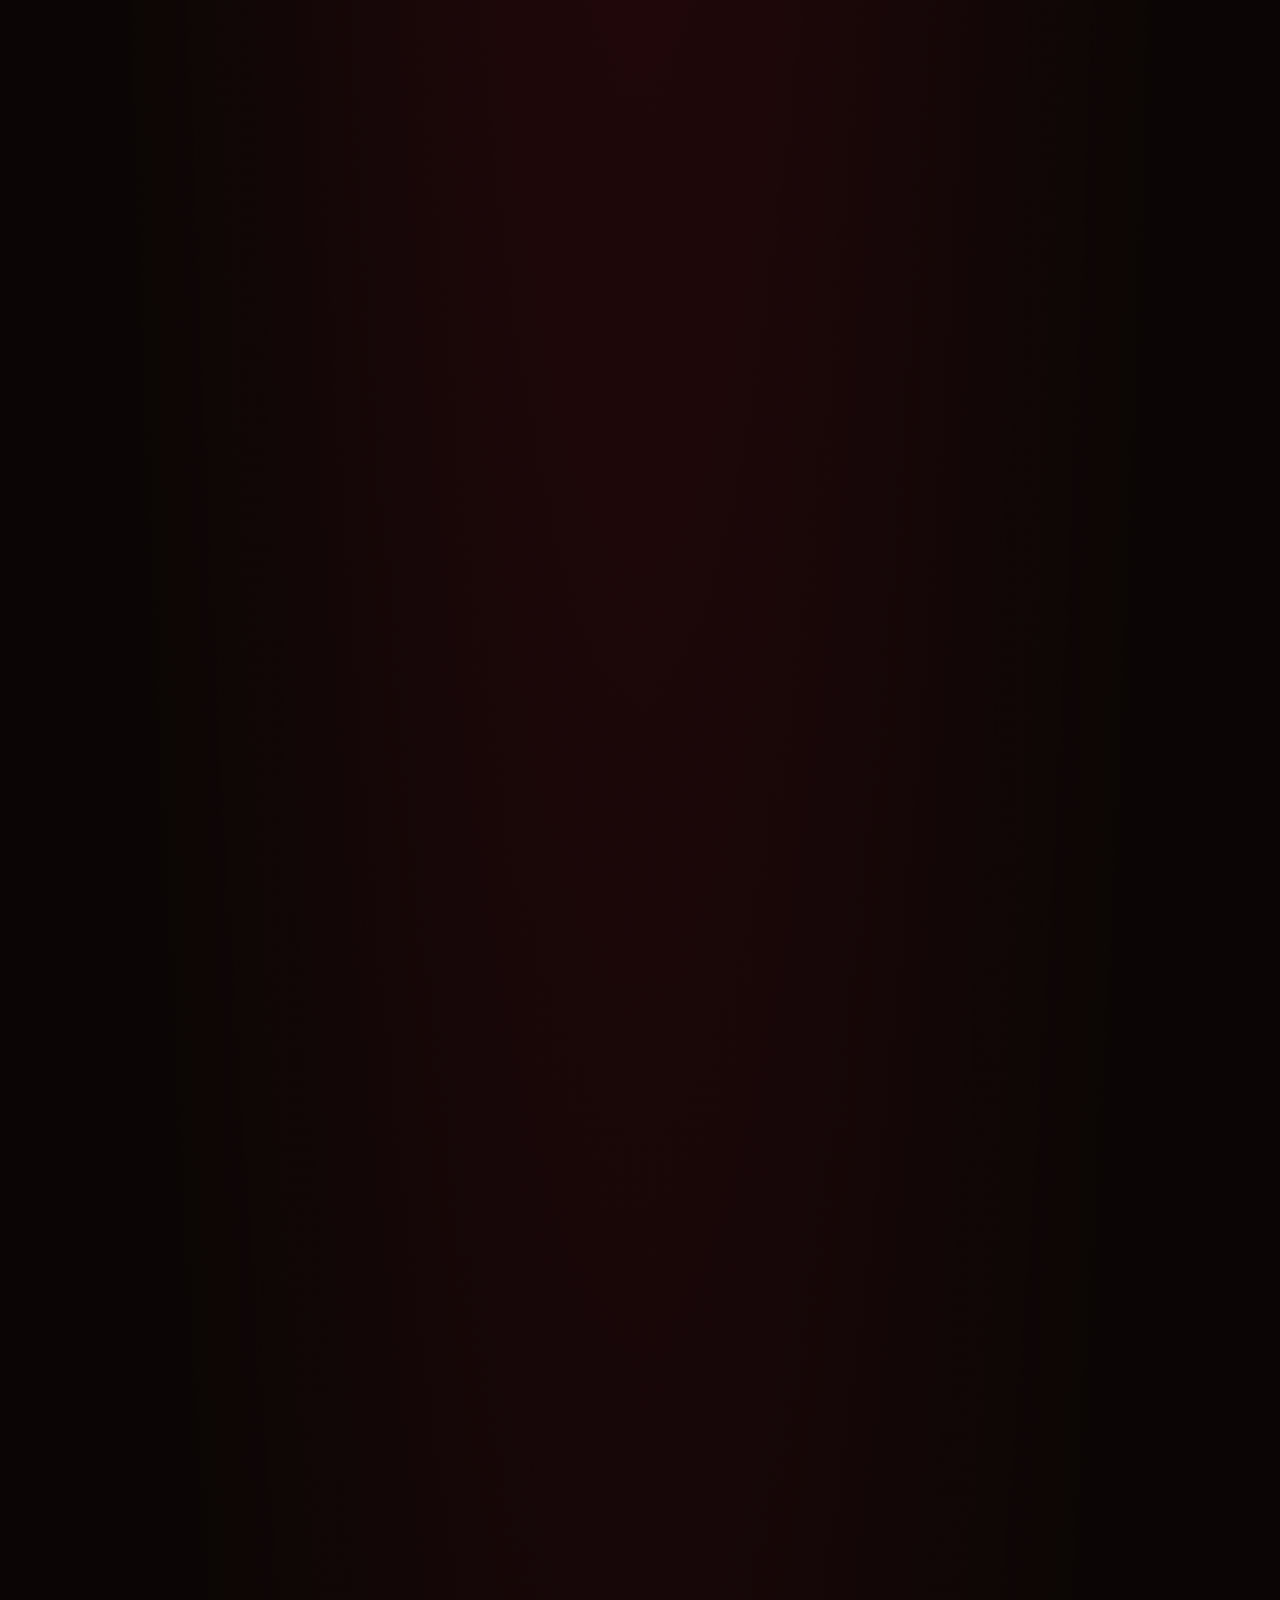
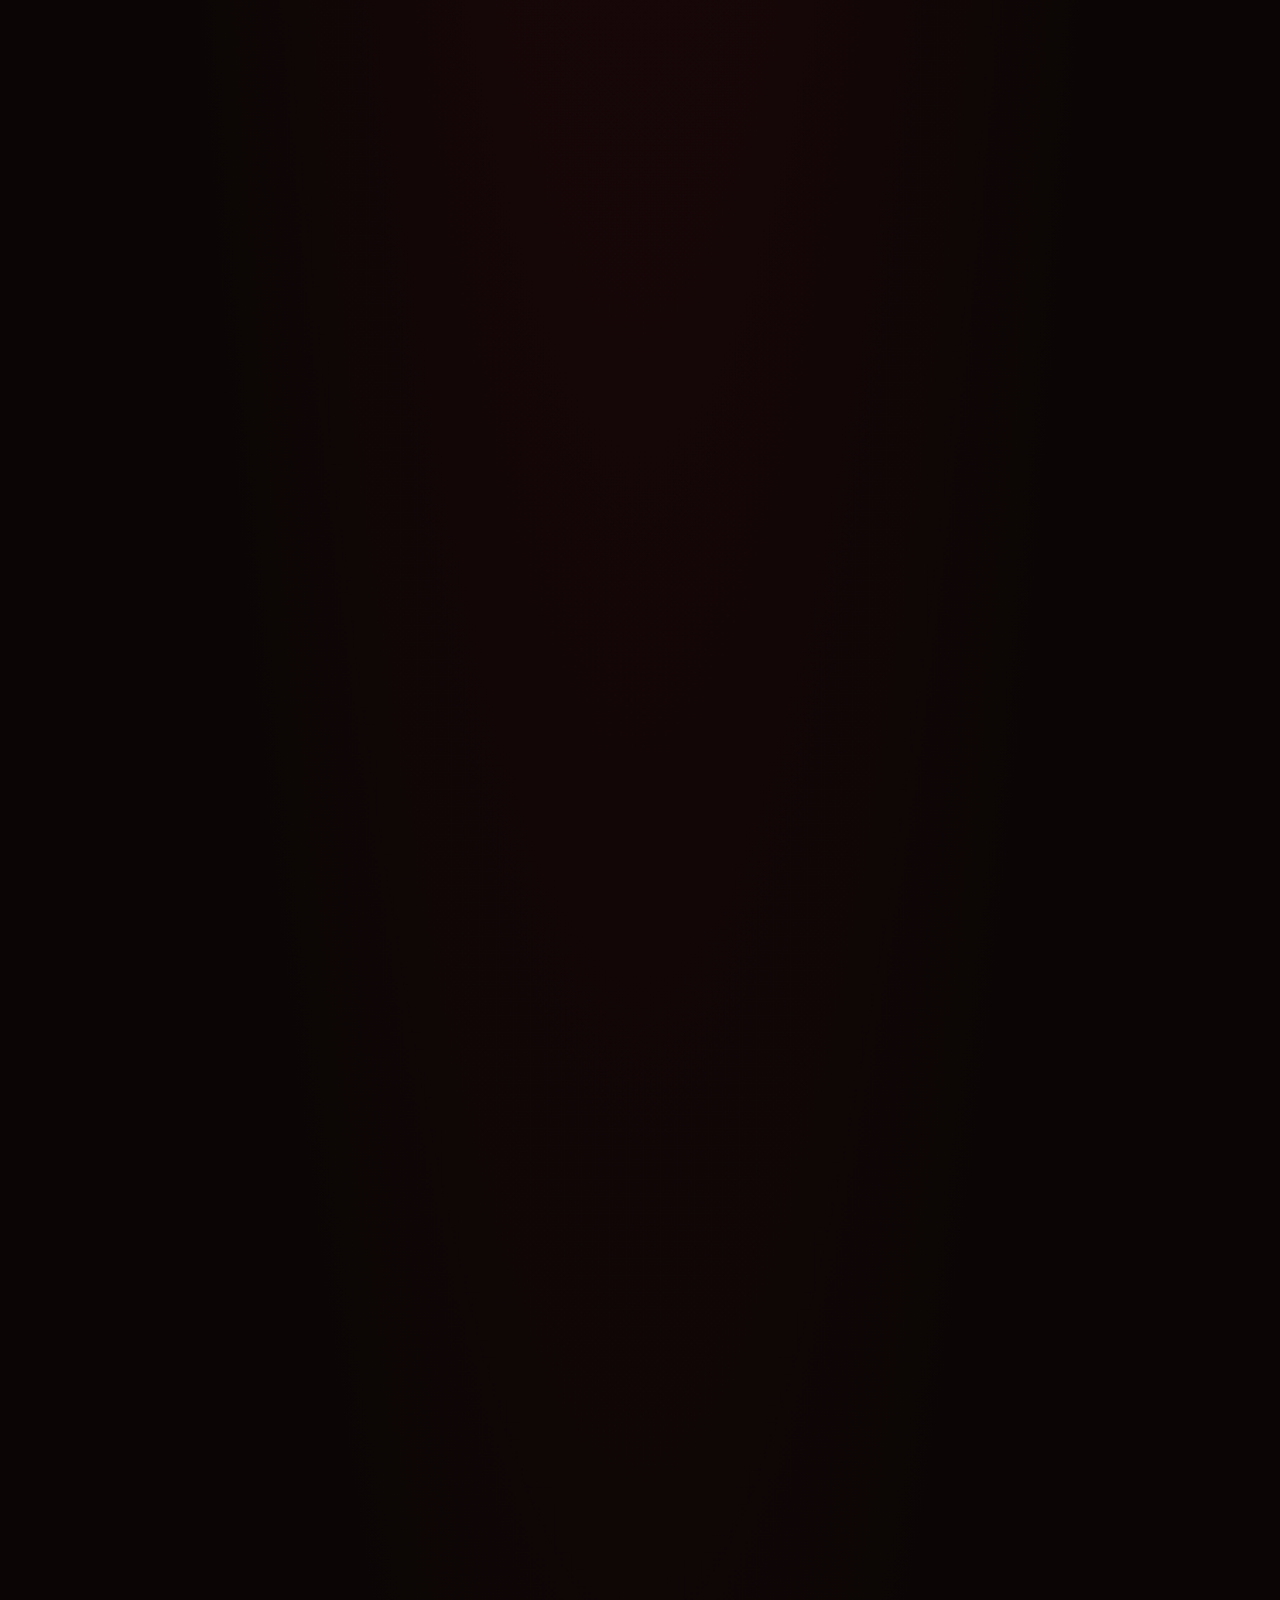
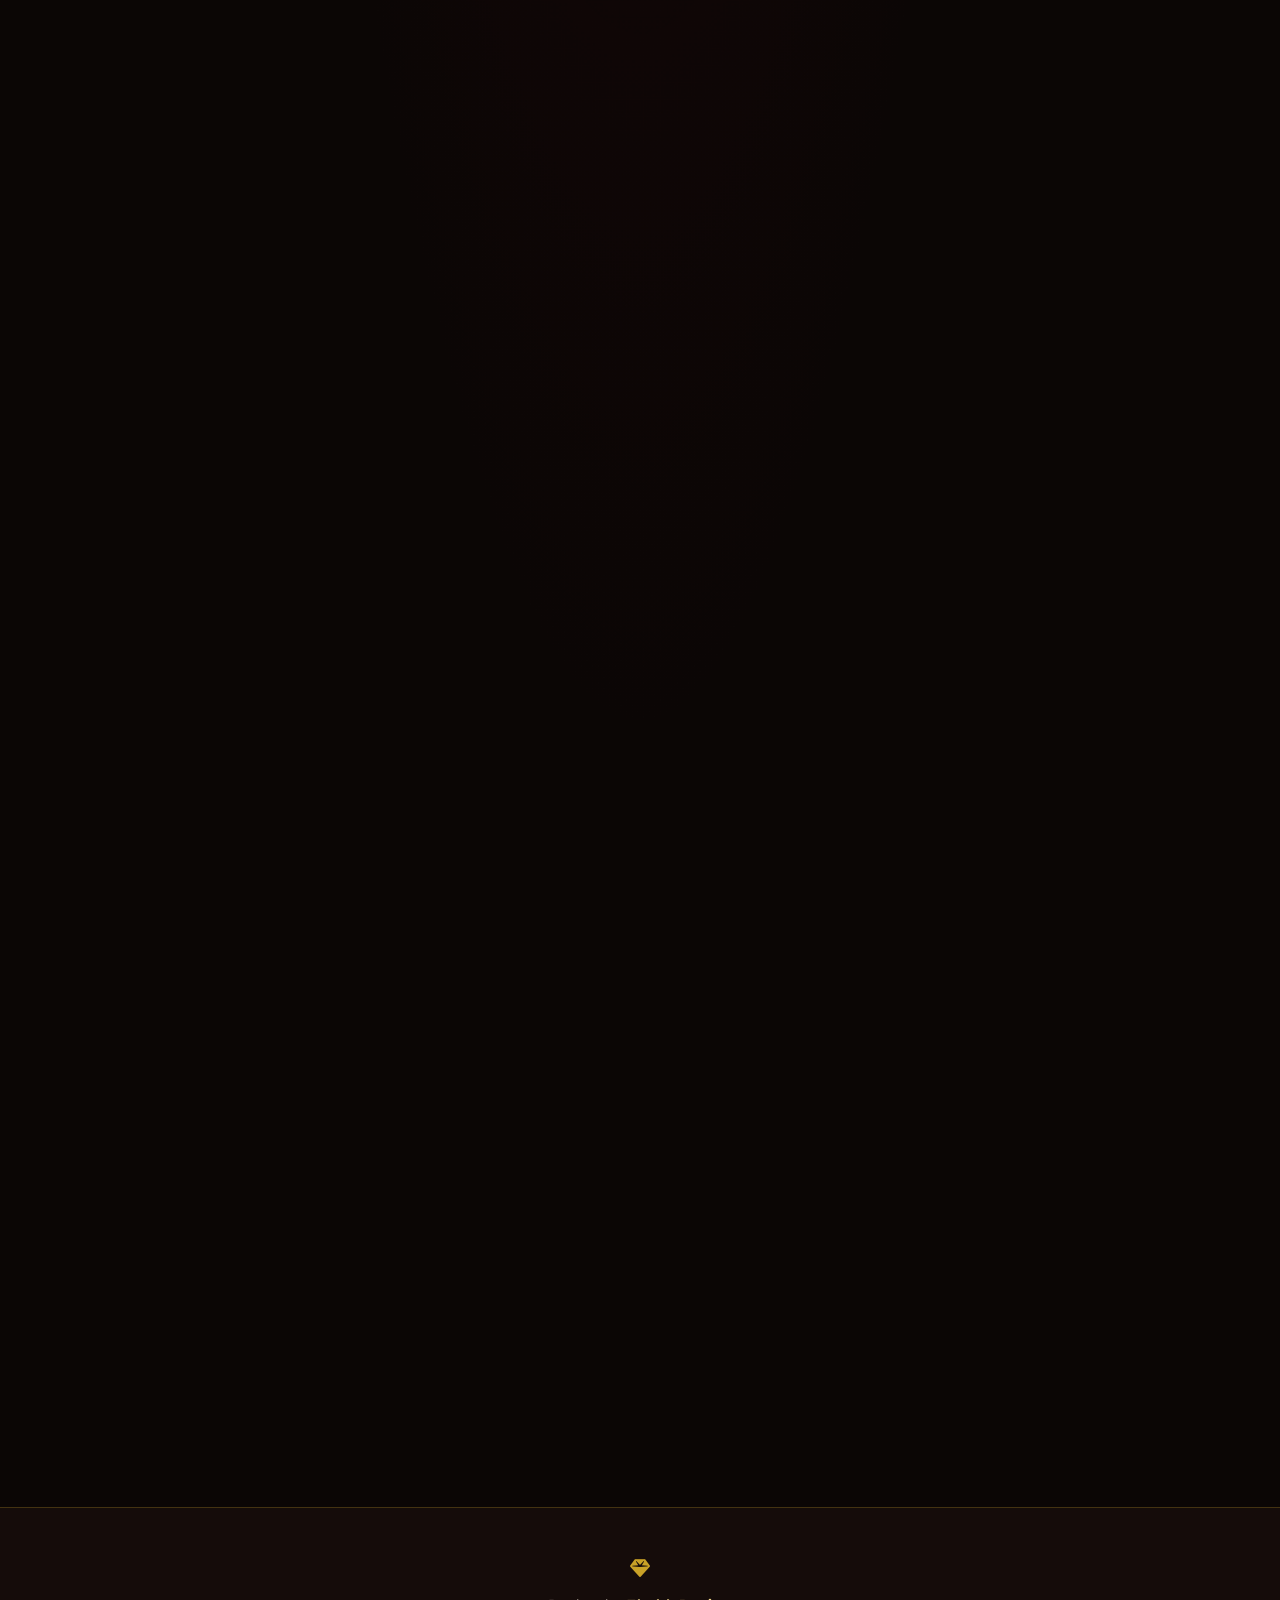
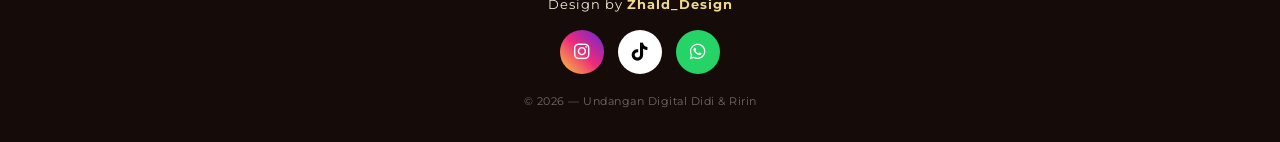
==== commit af11c781: "Update index.html" ====
--- a/index.html
+++ b/index.html
@@ -108,7 +108,7 @@
           <img src="Mempelai_Pria.jpg" alt="Didi Sahkandi" loading="lazy">
         </div>
         <h3 class="couple-name">Didi Sahkandi, S.T</h3>
-        <p class="couple-role">Putra Ke-empat dari 3 Bersaudara</p>
+        <p class="couple-role">Putra Ke-empat dari 4 Bersaudara</p>
         <div class="couple-info">
           <p><i class="fa-solid fa-moon"></i> Islam</p>
           <p><i class="fa-solid fa-person"></i> Ayahanda : Bapak Tarudin</p>
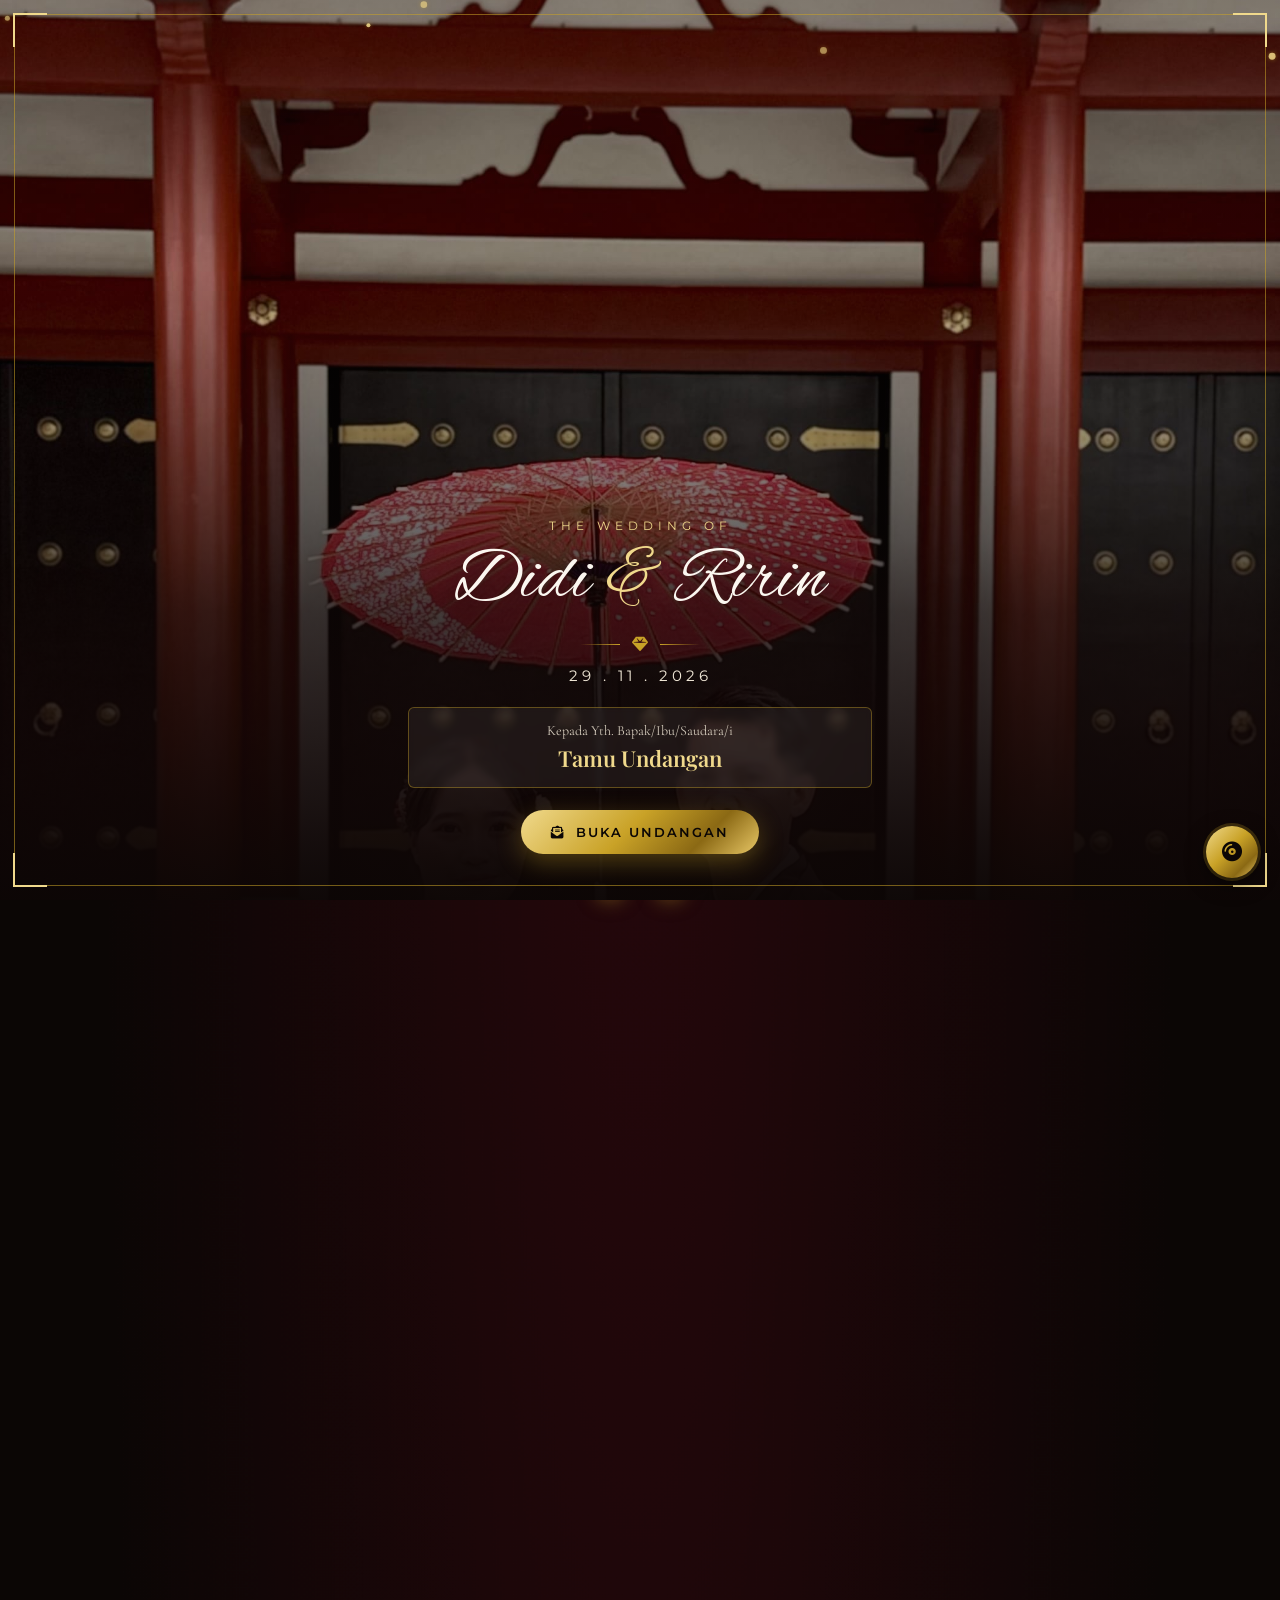
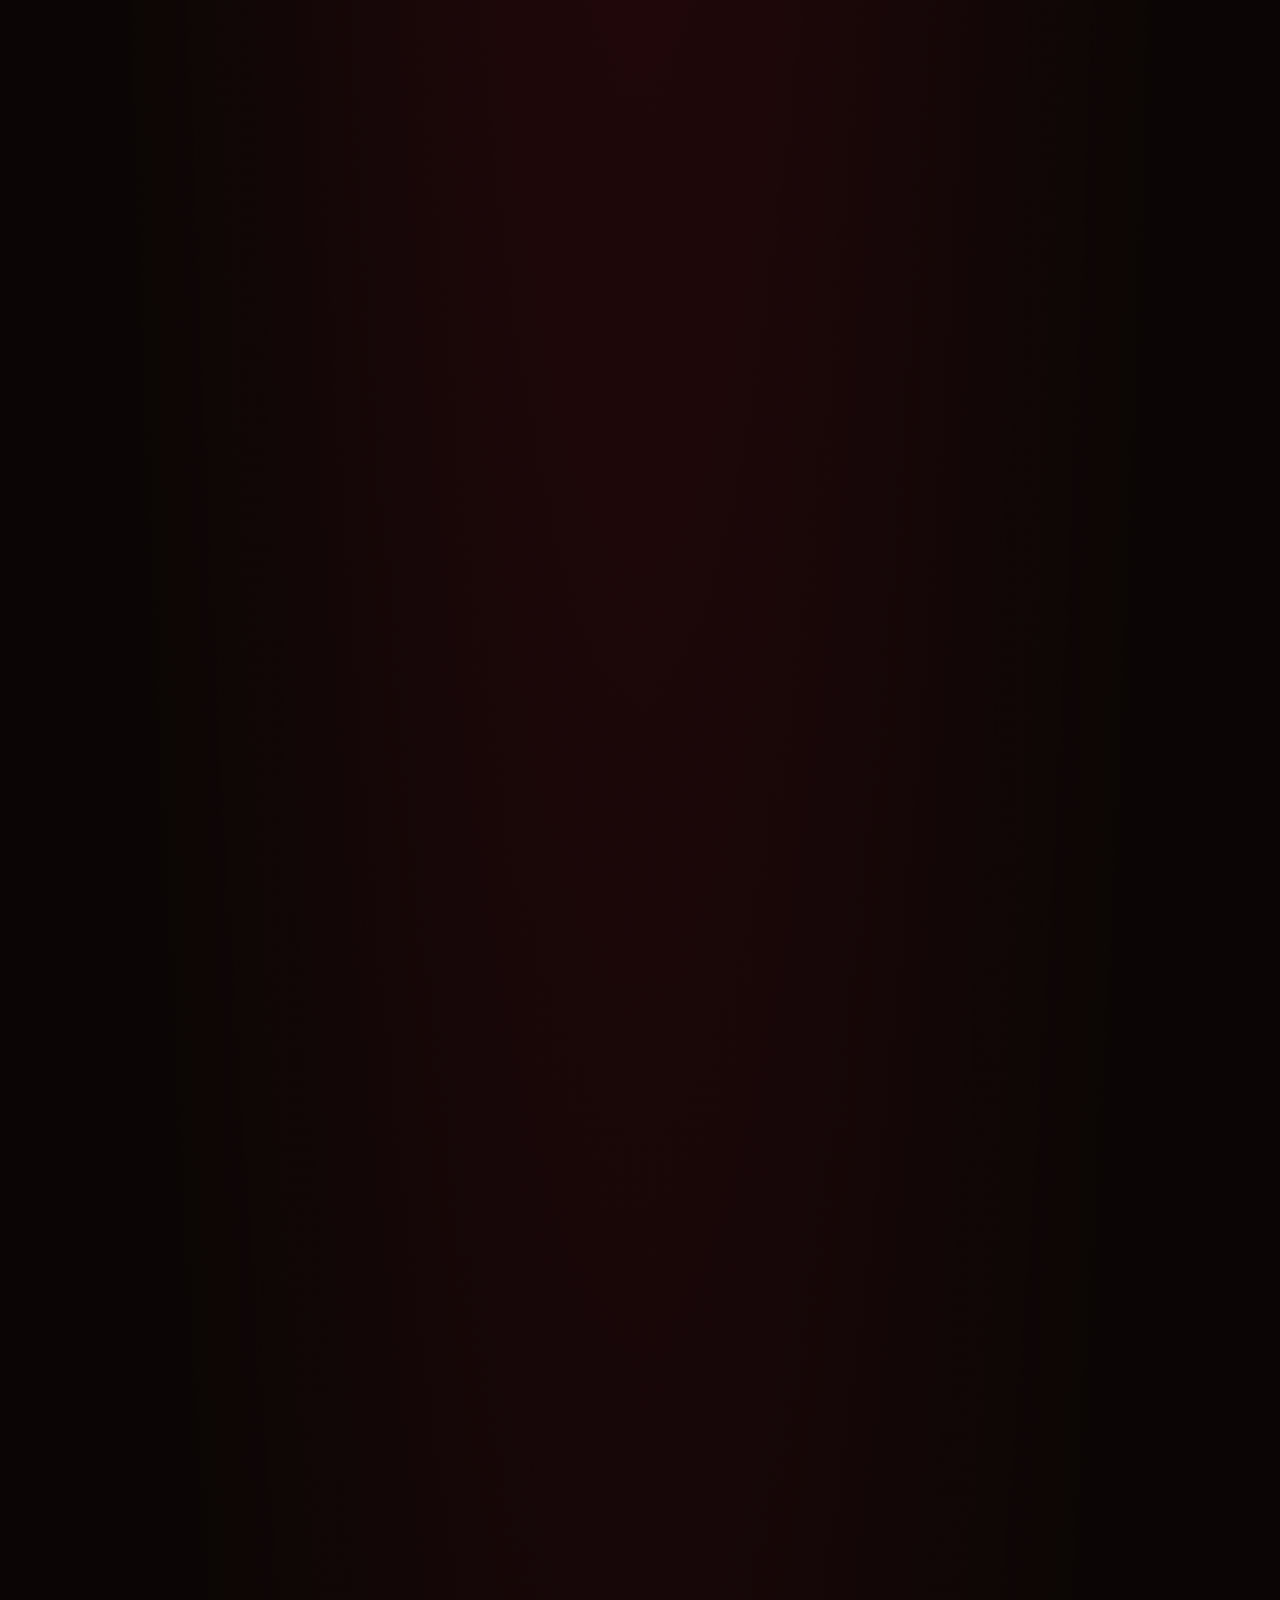
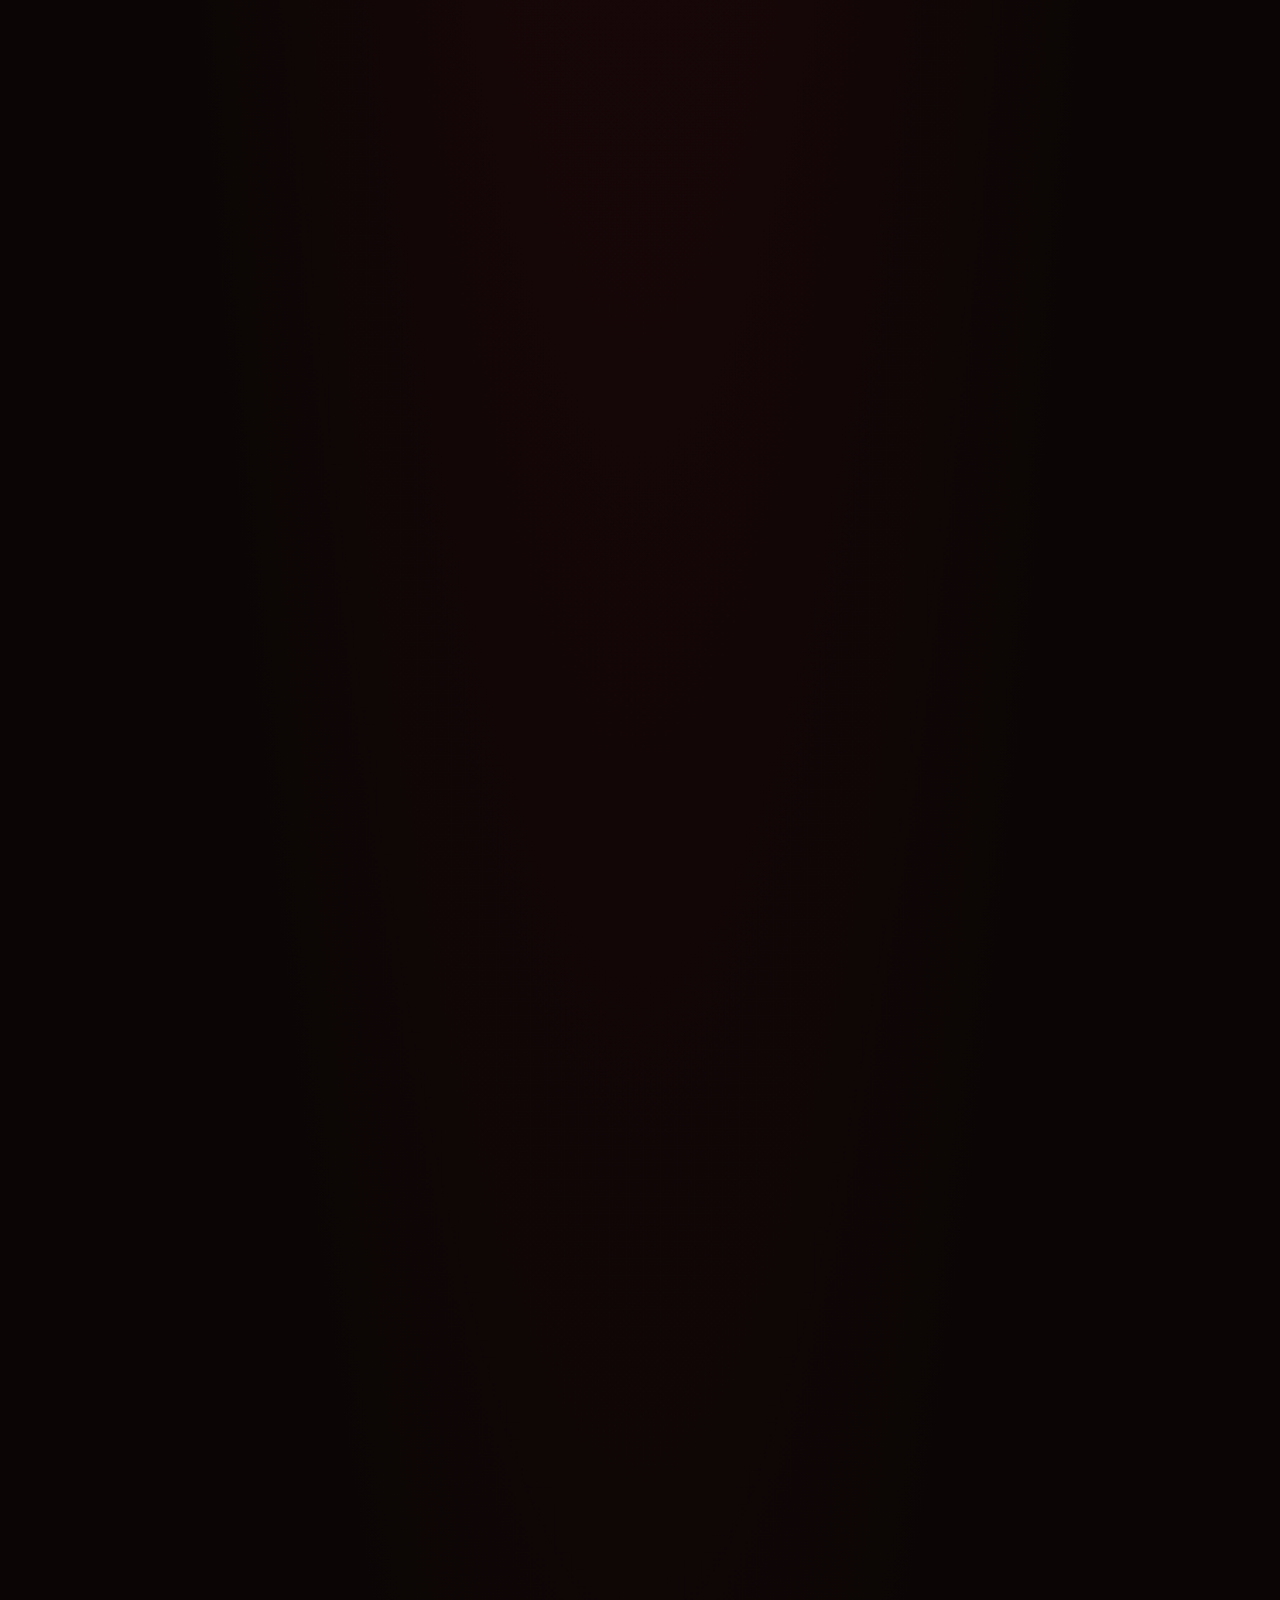
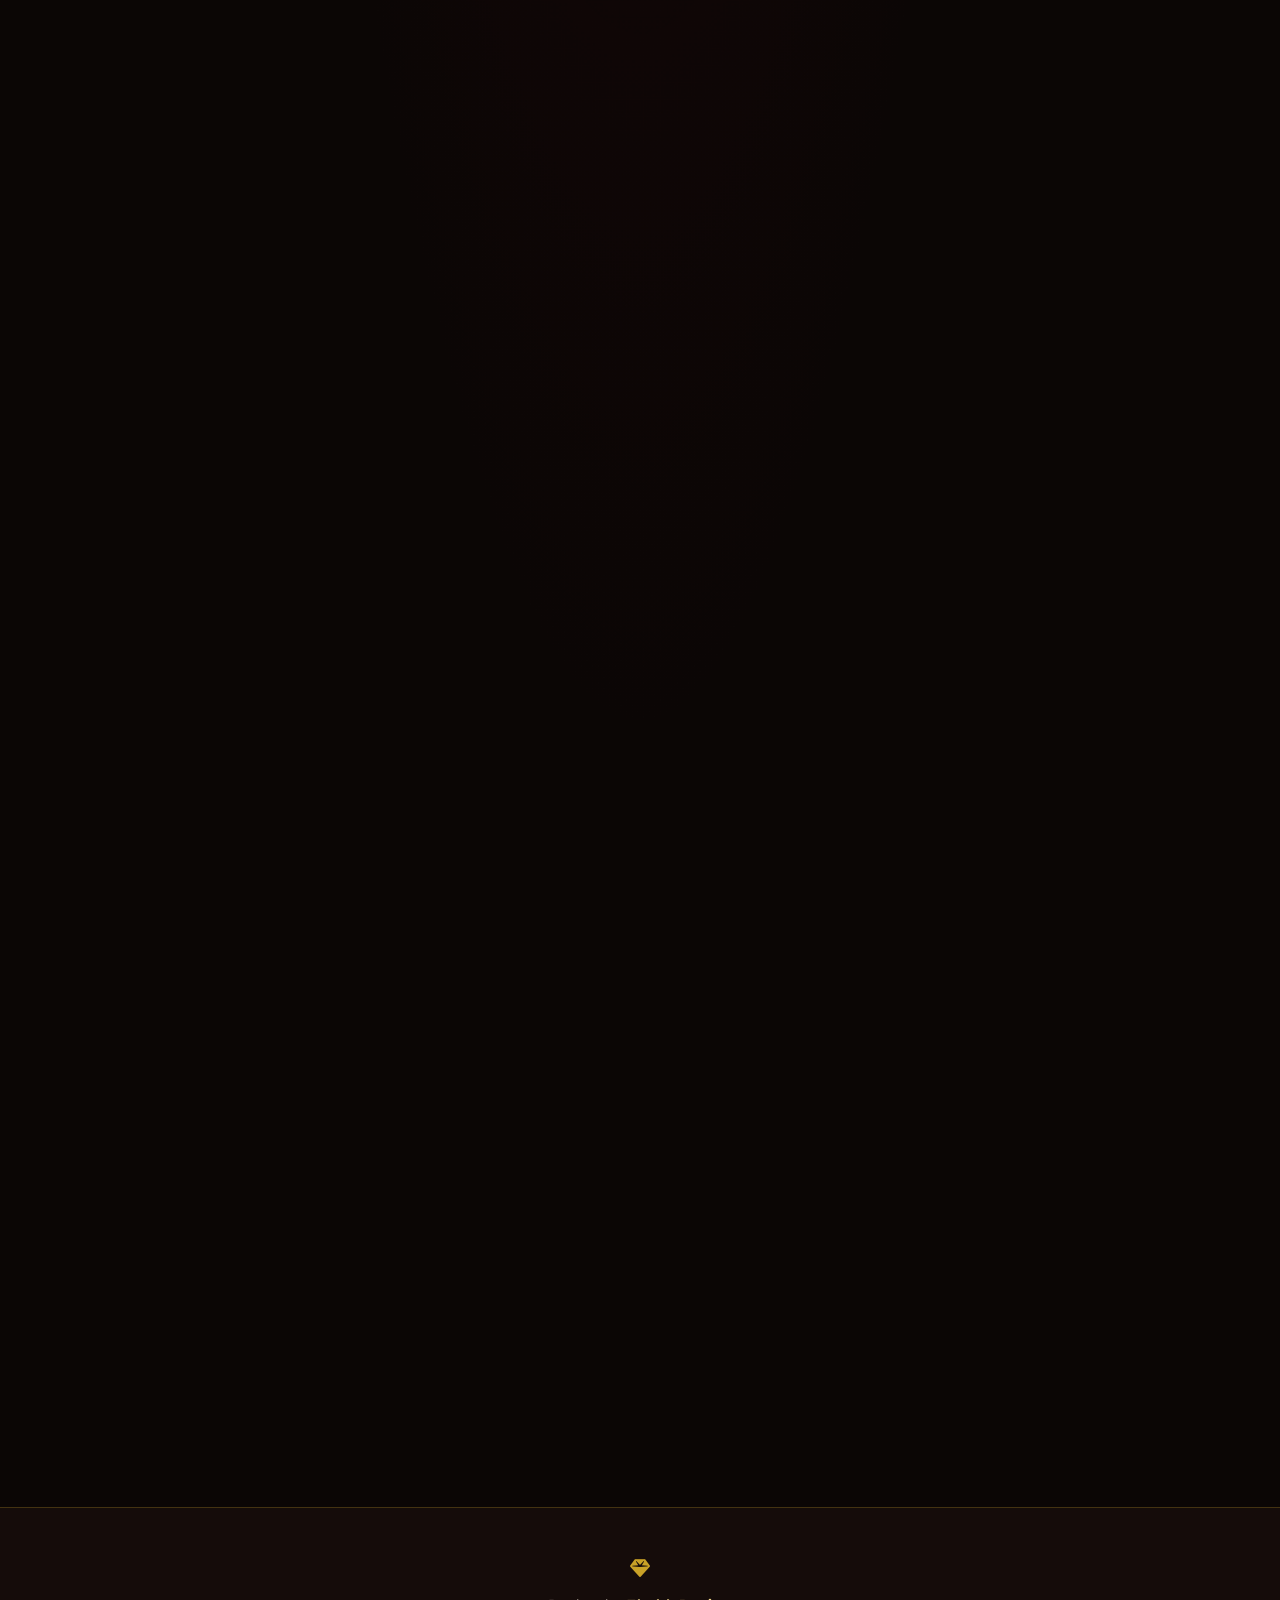
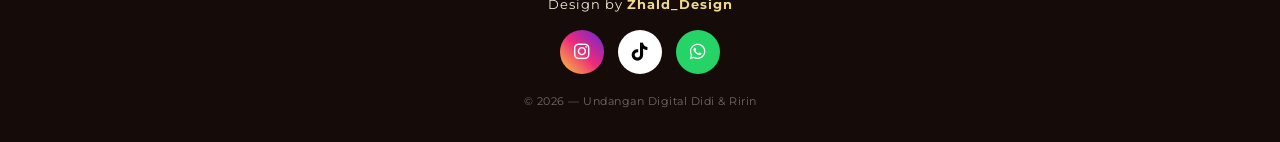
==== commit 448e3c50: "Update index.html" ====
--- a/index.html
+++ b/index.html
@@ -201,7 +201,7 @@
         <i class="fa-solid fa-mosque event-icon"></i>
         <h3>Akad Nikah</h3>
         <p class="event-date">Minggu, 29 November 2026</p>
-        <p class="event-time">08:00 WIB — Selesai</p>
+        <p class="event-time">08:30 WIB — 10.00 WIB</p>
         <p class="event-place">Rumah Mempelai Wanita</p>
         <p class="event-address">Jl. Pasar Berdikari, 05/20, Kijang Kota,<br>Bintan Timur, Bintan, Kepri</p>
         <a href="https://share.google/zqQm43v3kHQ0MY8YW" target="_blank" rel="noopener" class="map-btn">
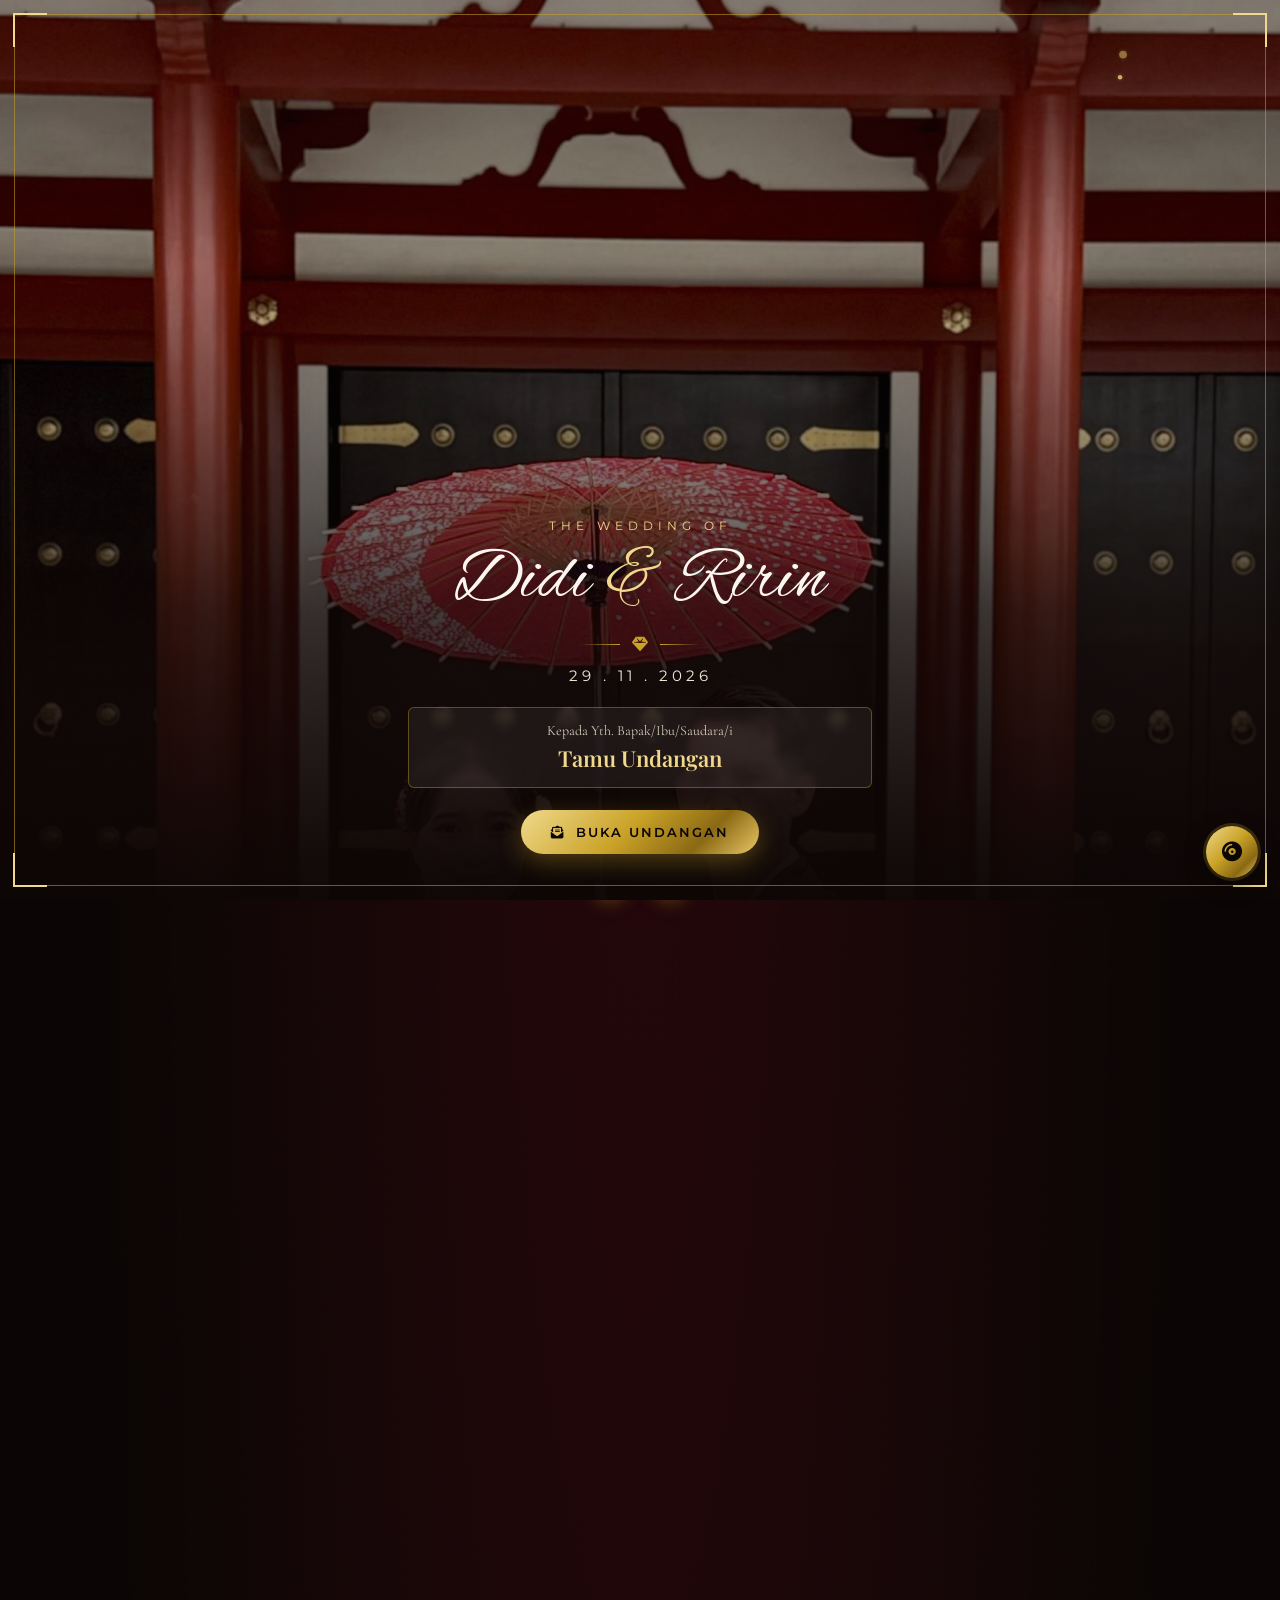
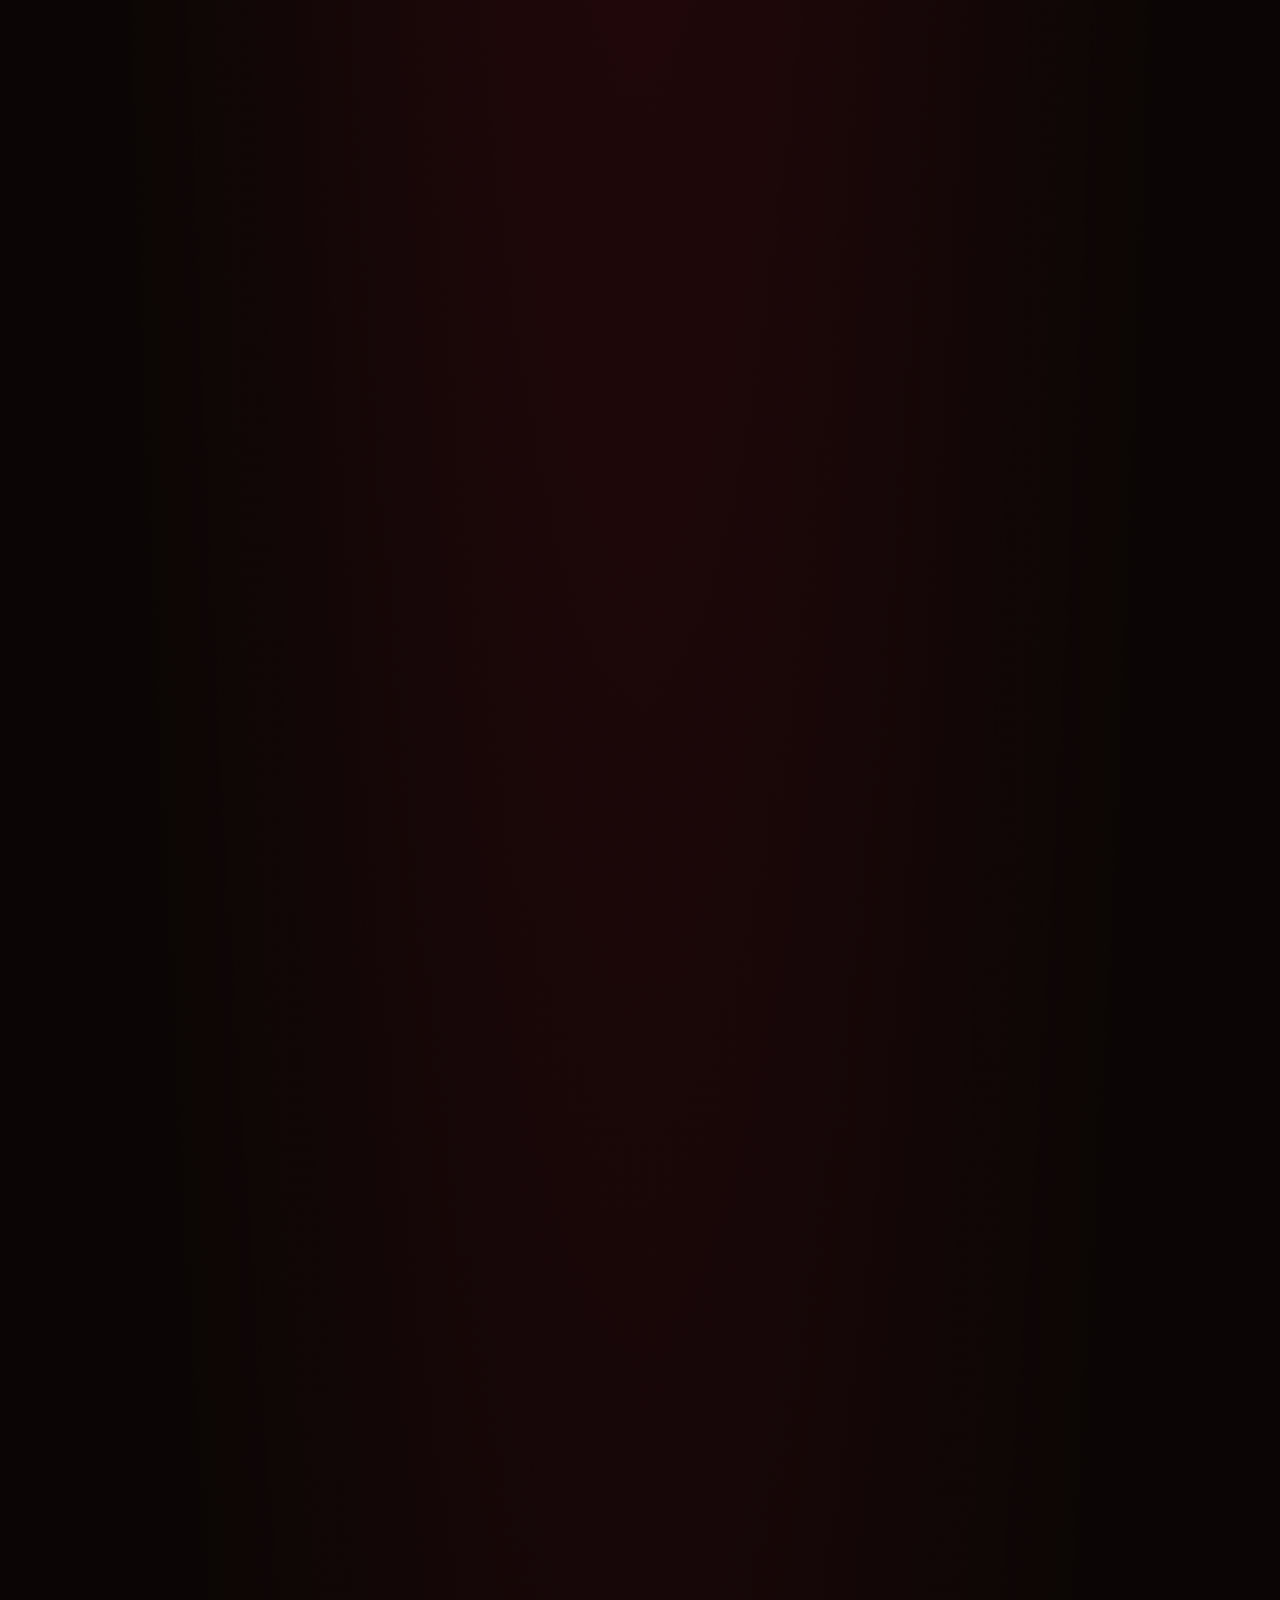
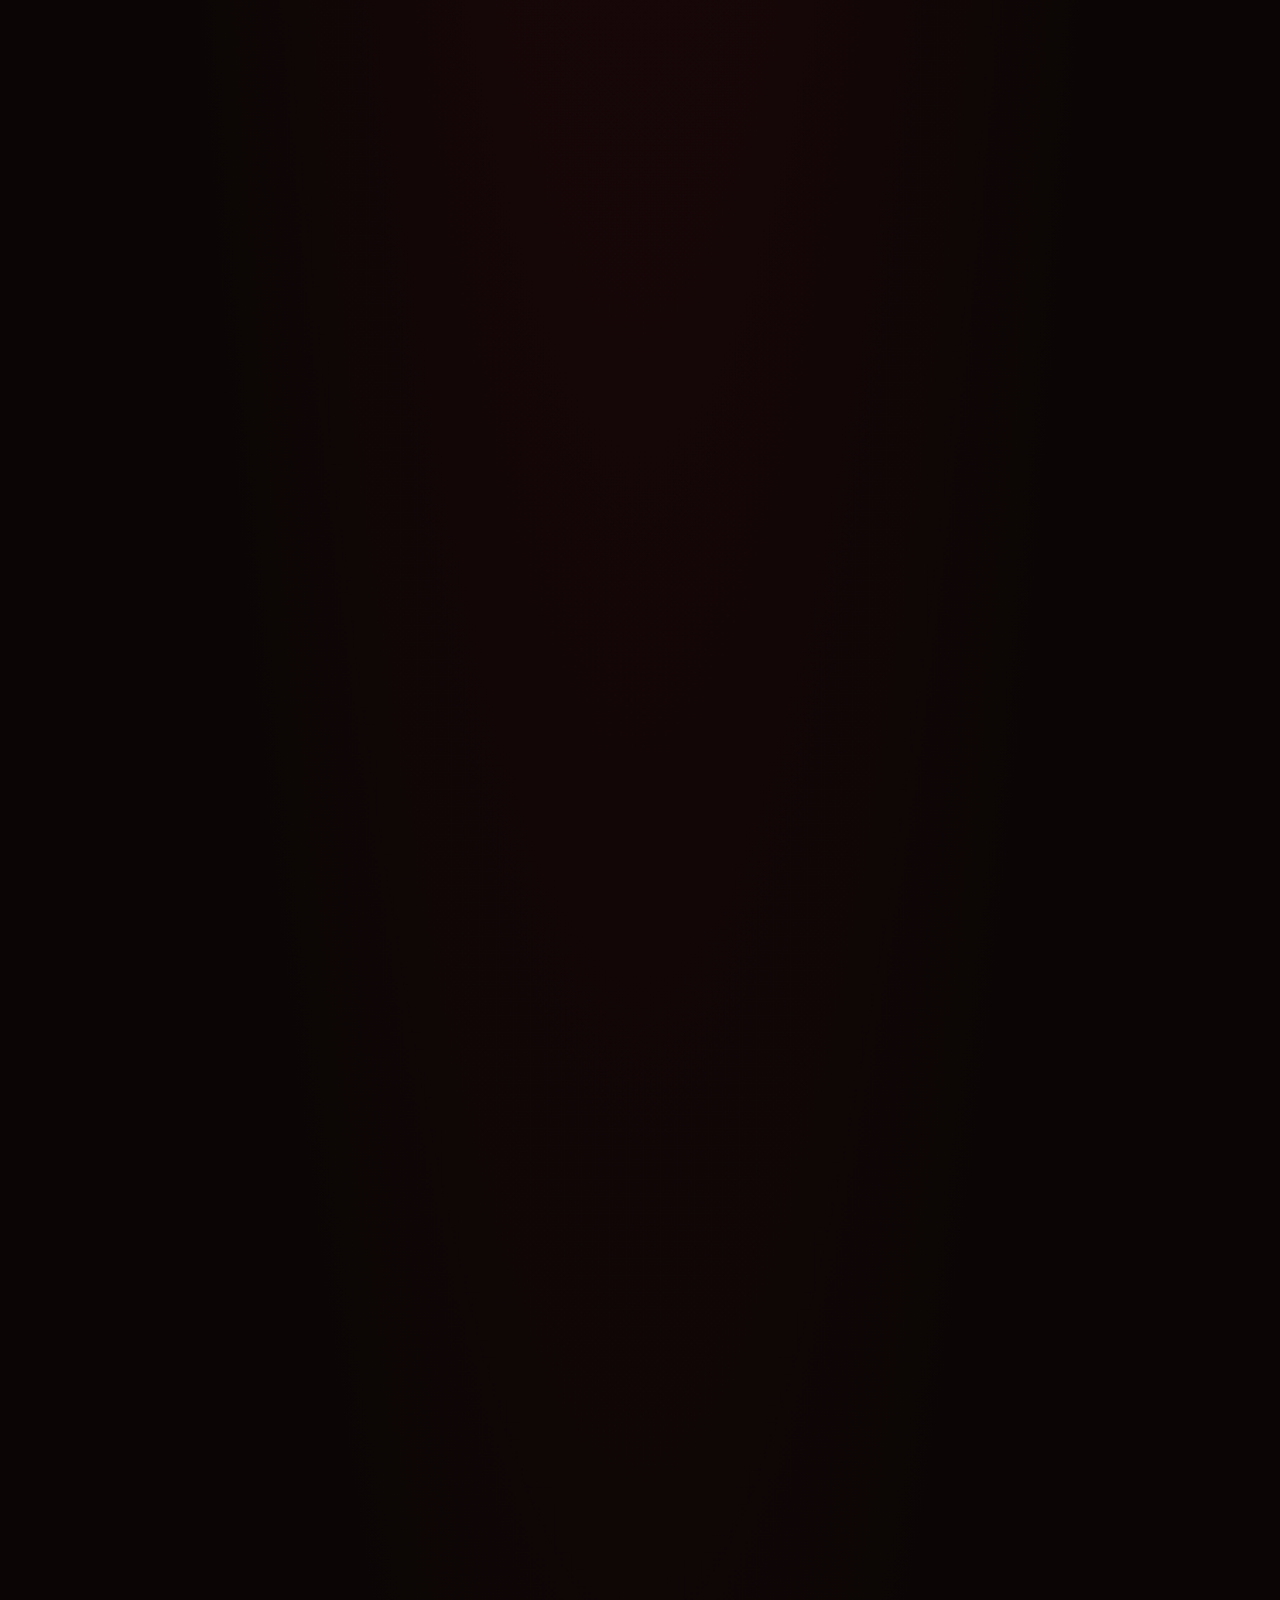
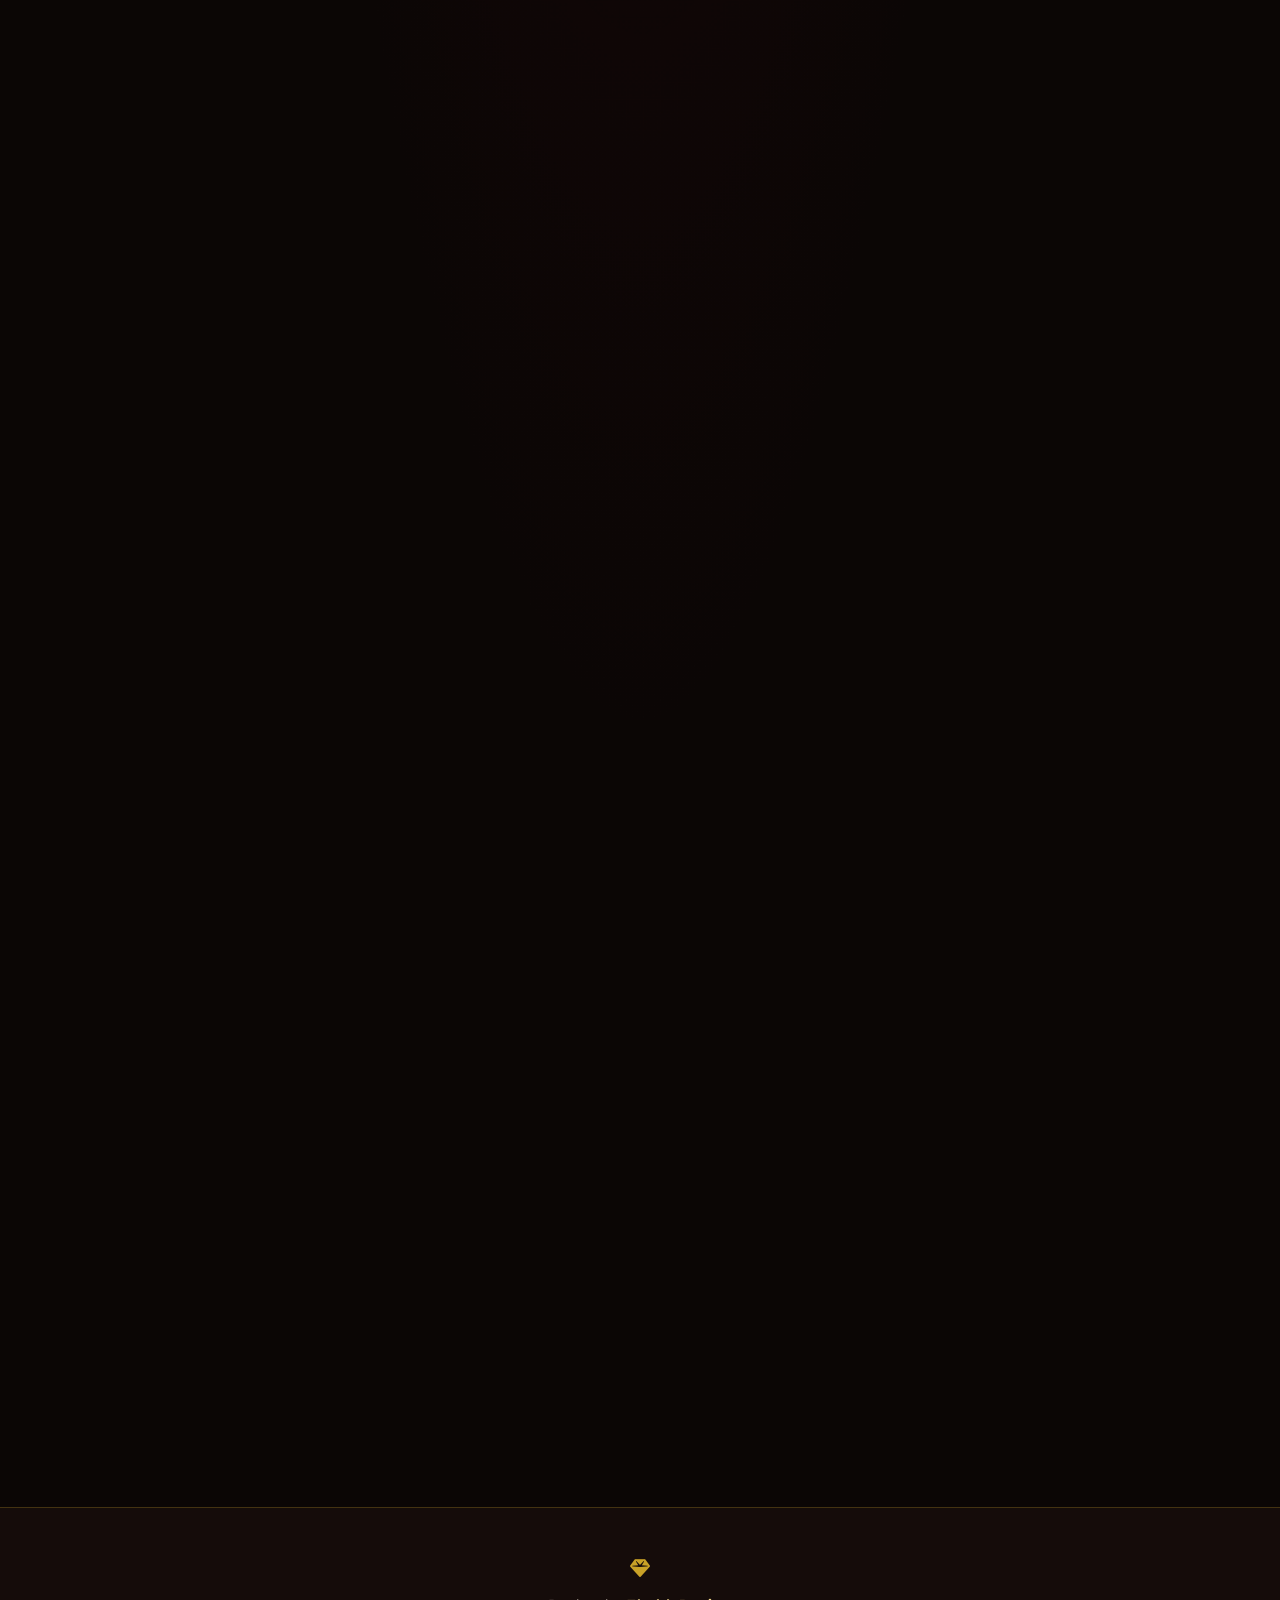
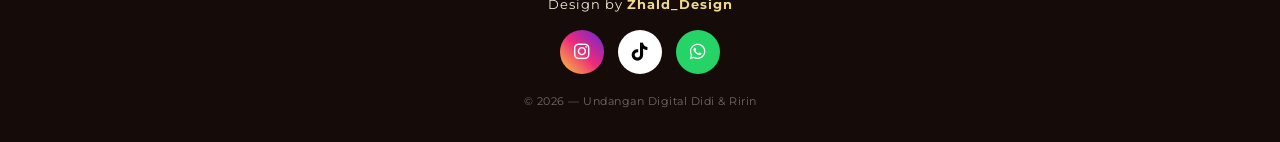
==== commit 1c0da5e7: "Update index.html" ====
--- a/index.html
+++ b/index.html
@@ -264,7 +264,7 @@
         <div class="atm-bottom">
           <div>
             <p class="atm-label">Card Holder</p>
-            <p class="atm-name">Didi Sahkandi, S.T</p>
+            <p class="atm-name">Didi Sahkandi</p>
           </div>
           <i class="fa-brands fa-cc-mastercard atm-logo"></i>
         </div>
@@ -284,7 +284,7 @@
         <div class="atm-bottom">
           <div>
             <p class="atm-label">Card Holder</p>
-            <p class="atm-name">Ns. Ririn Noviani, S.Kep</p>
+            <p class="atm-name">Ns. Ririn Noviani</p>
           </div>
           <i class="fa-brands fa-cc-visa atm-logo"></i>
         </div>
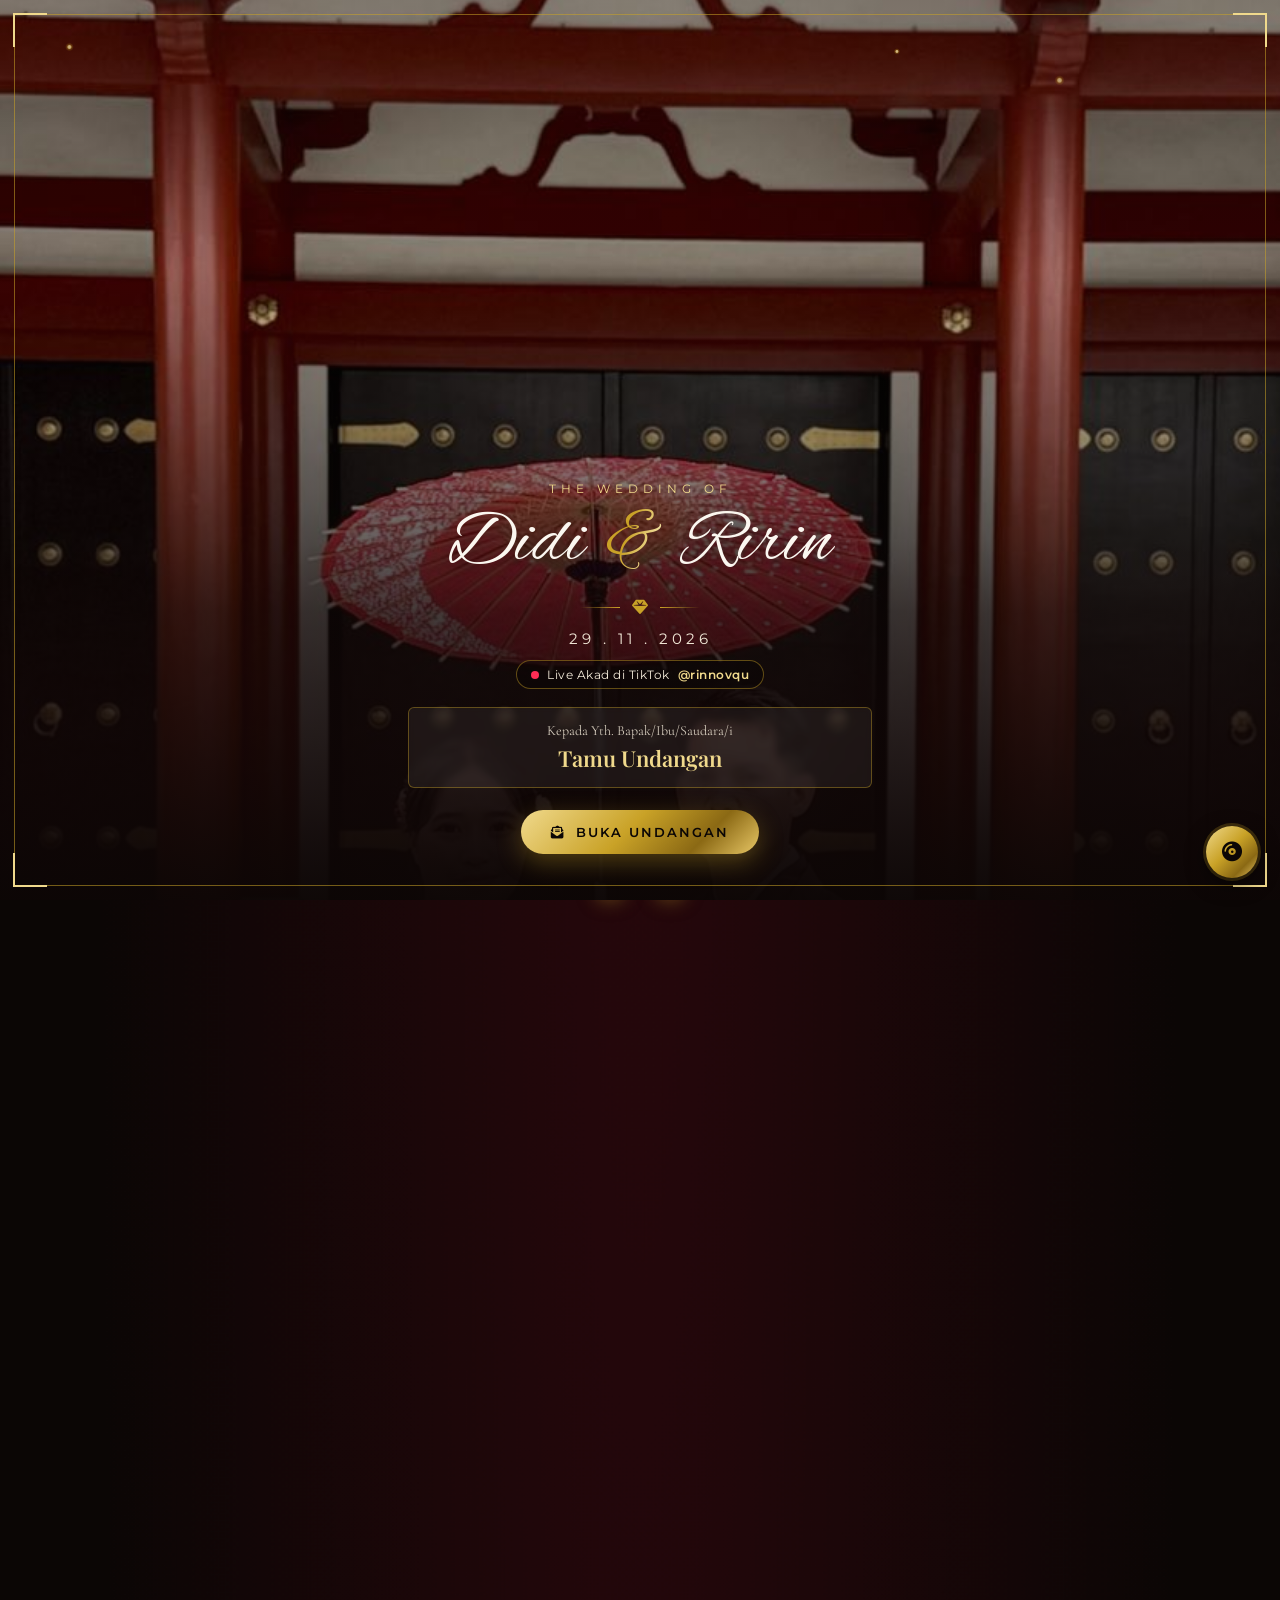
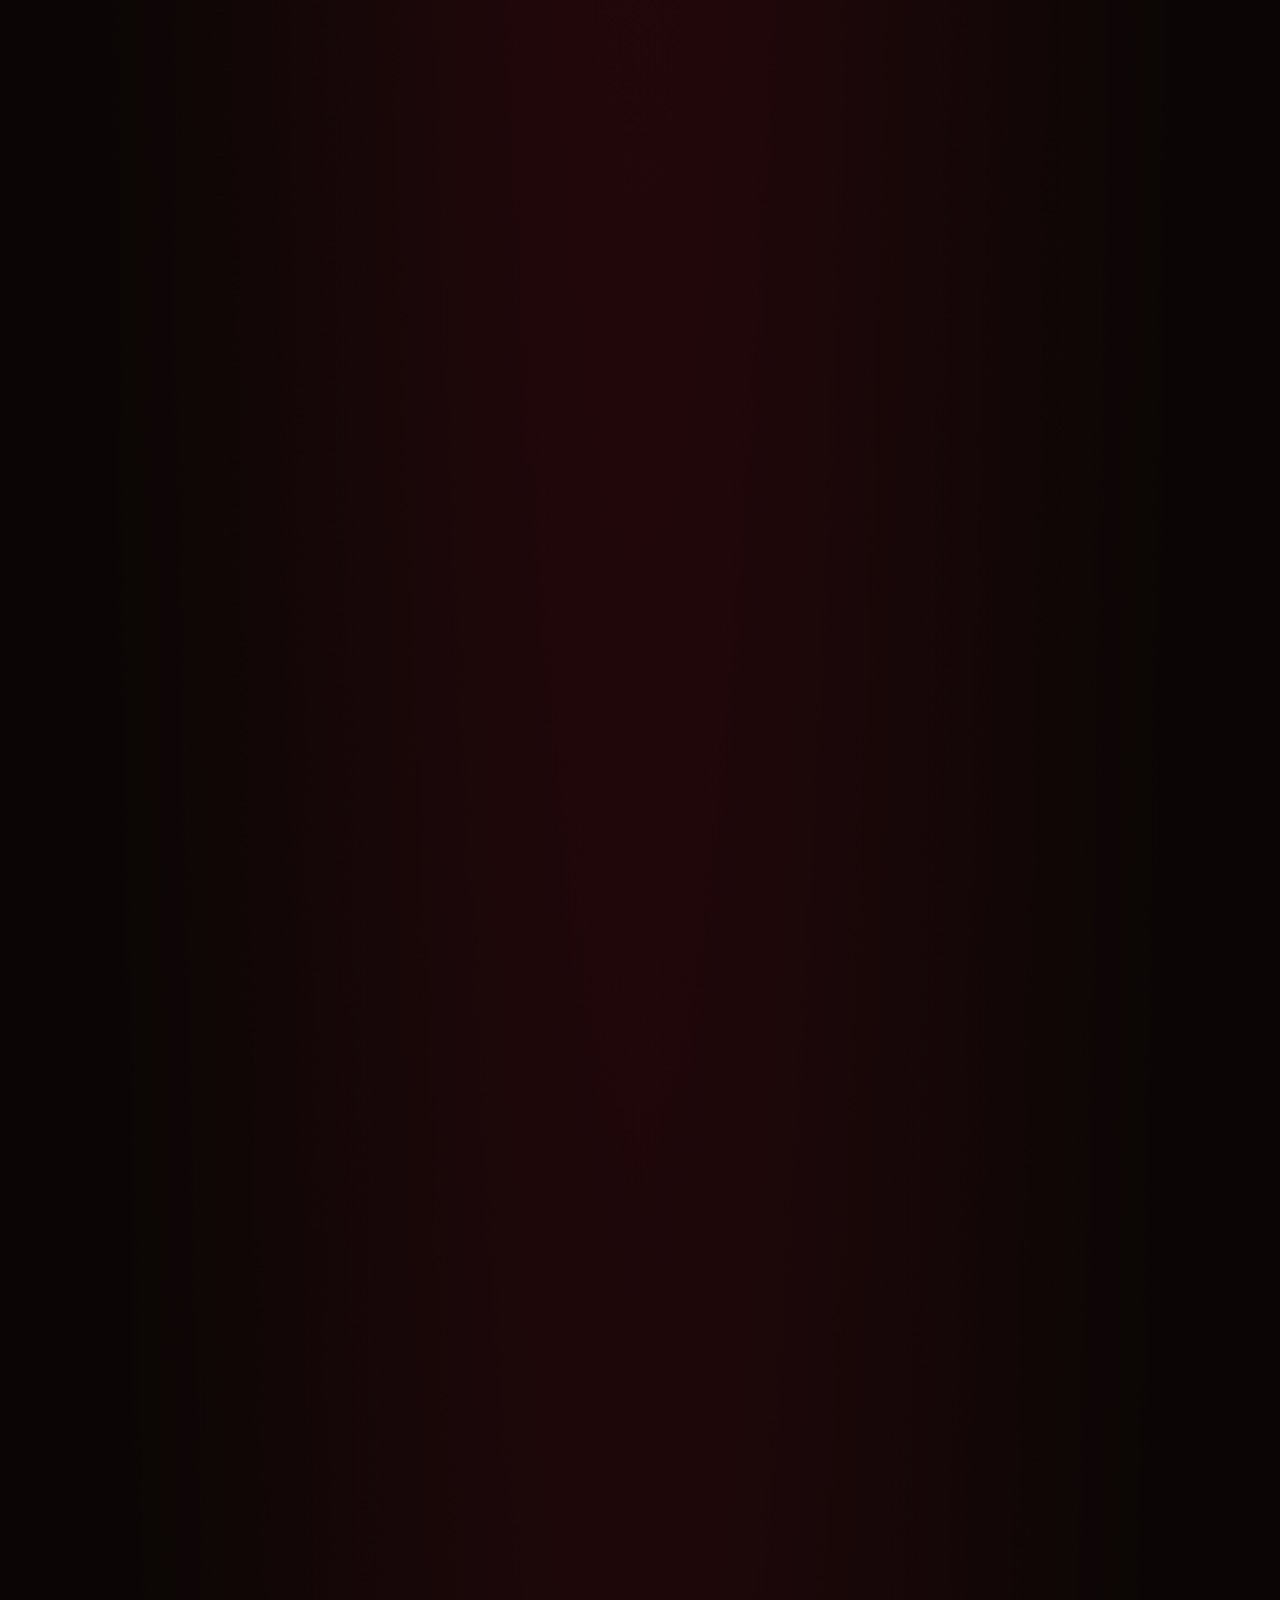
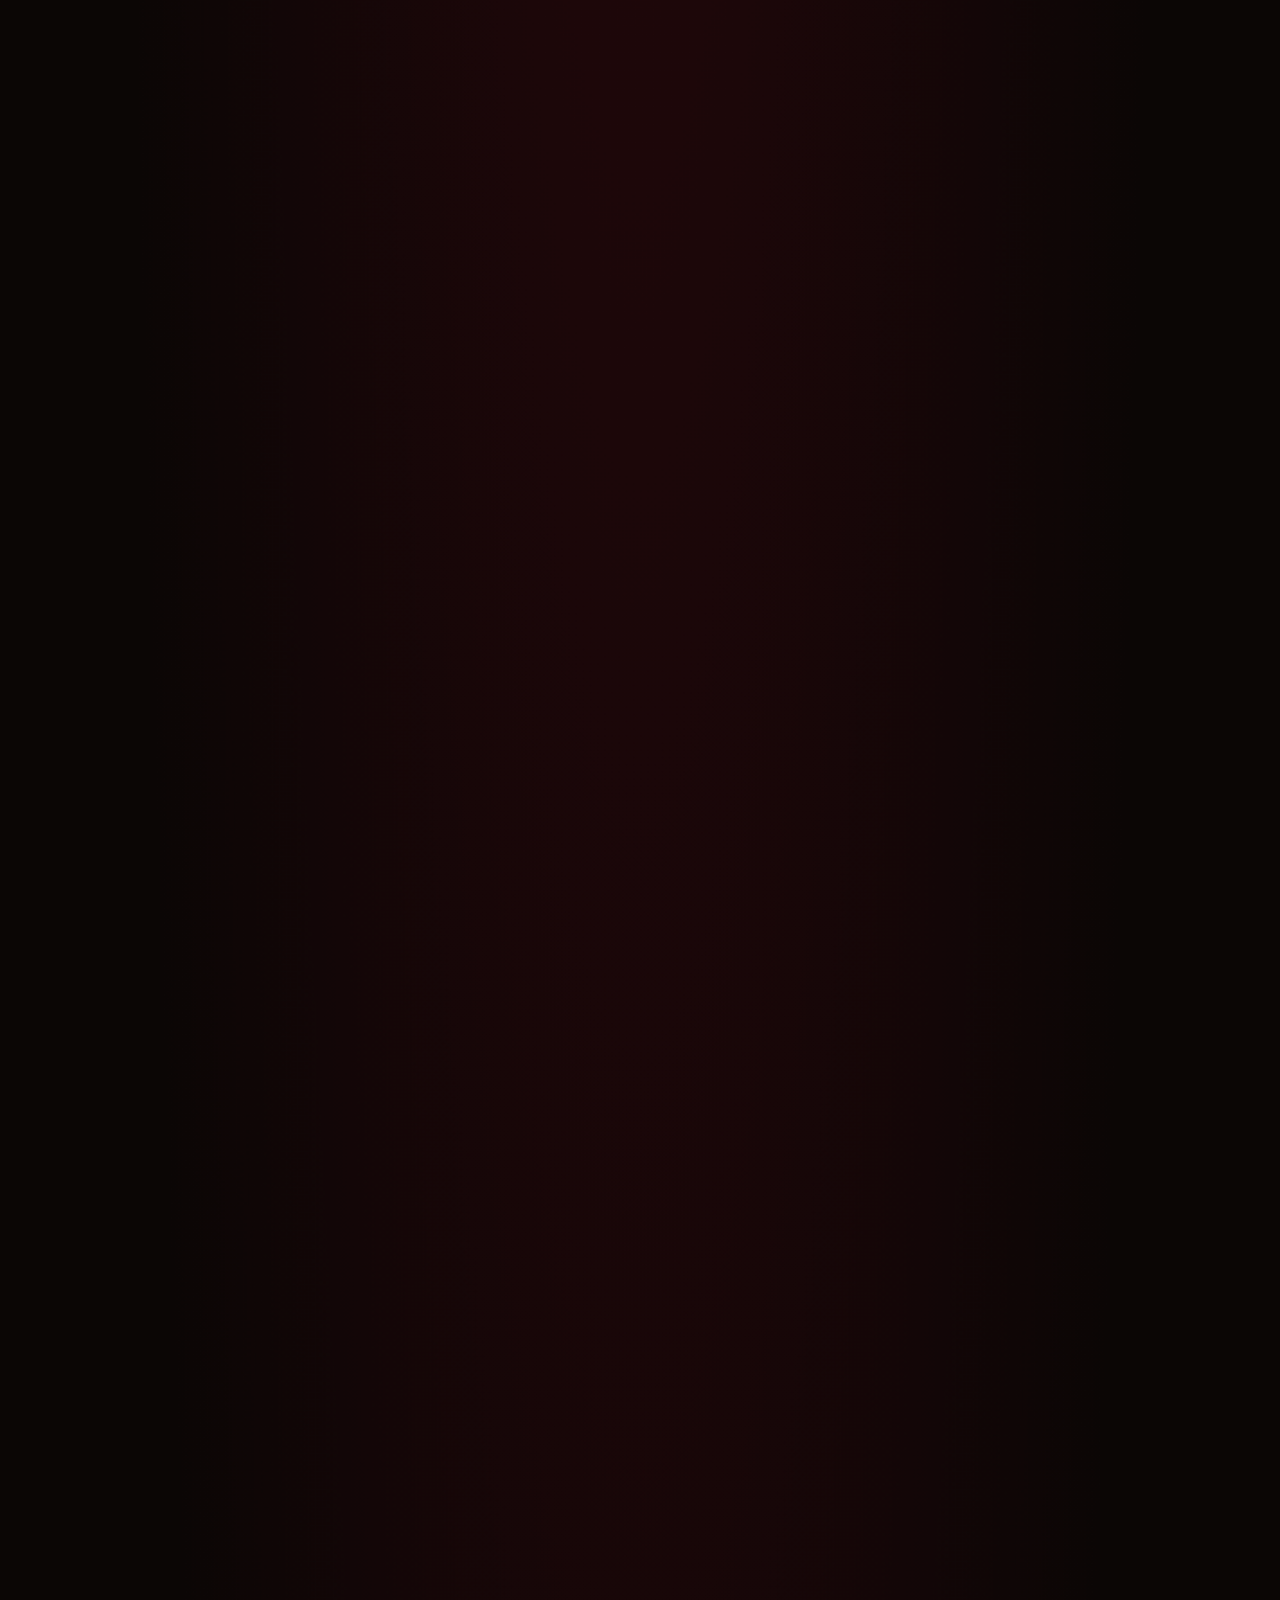
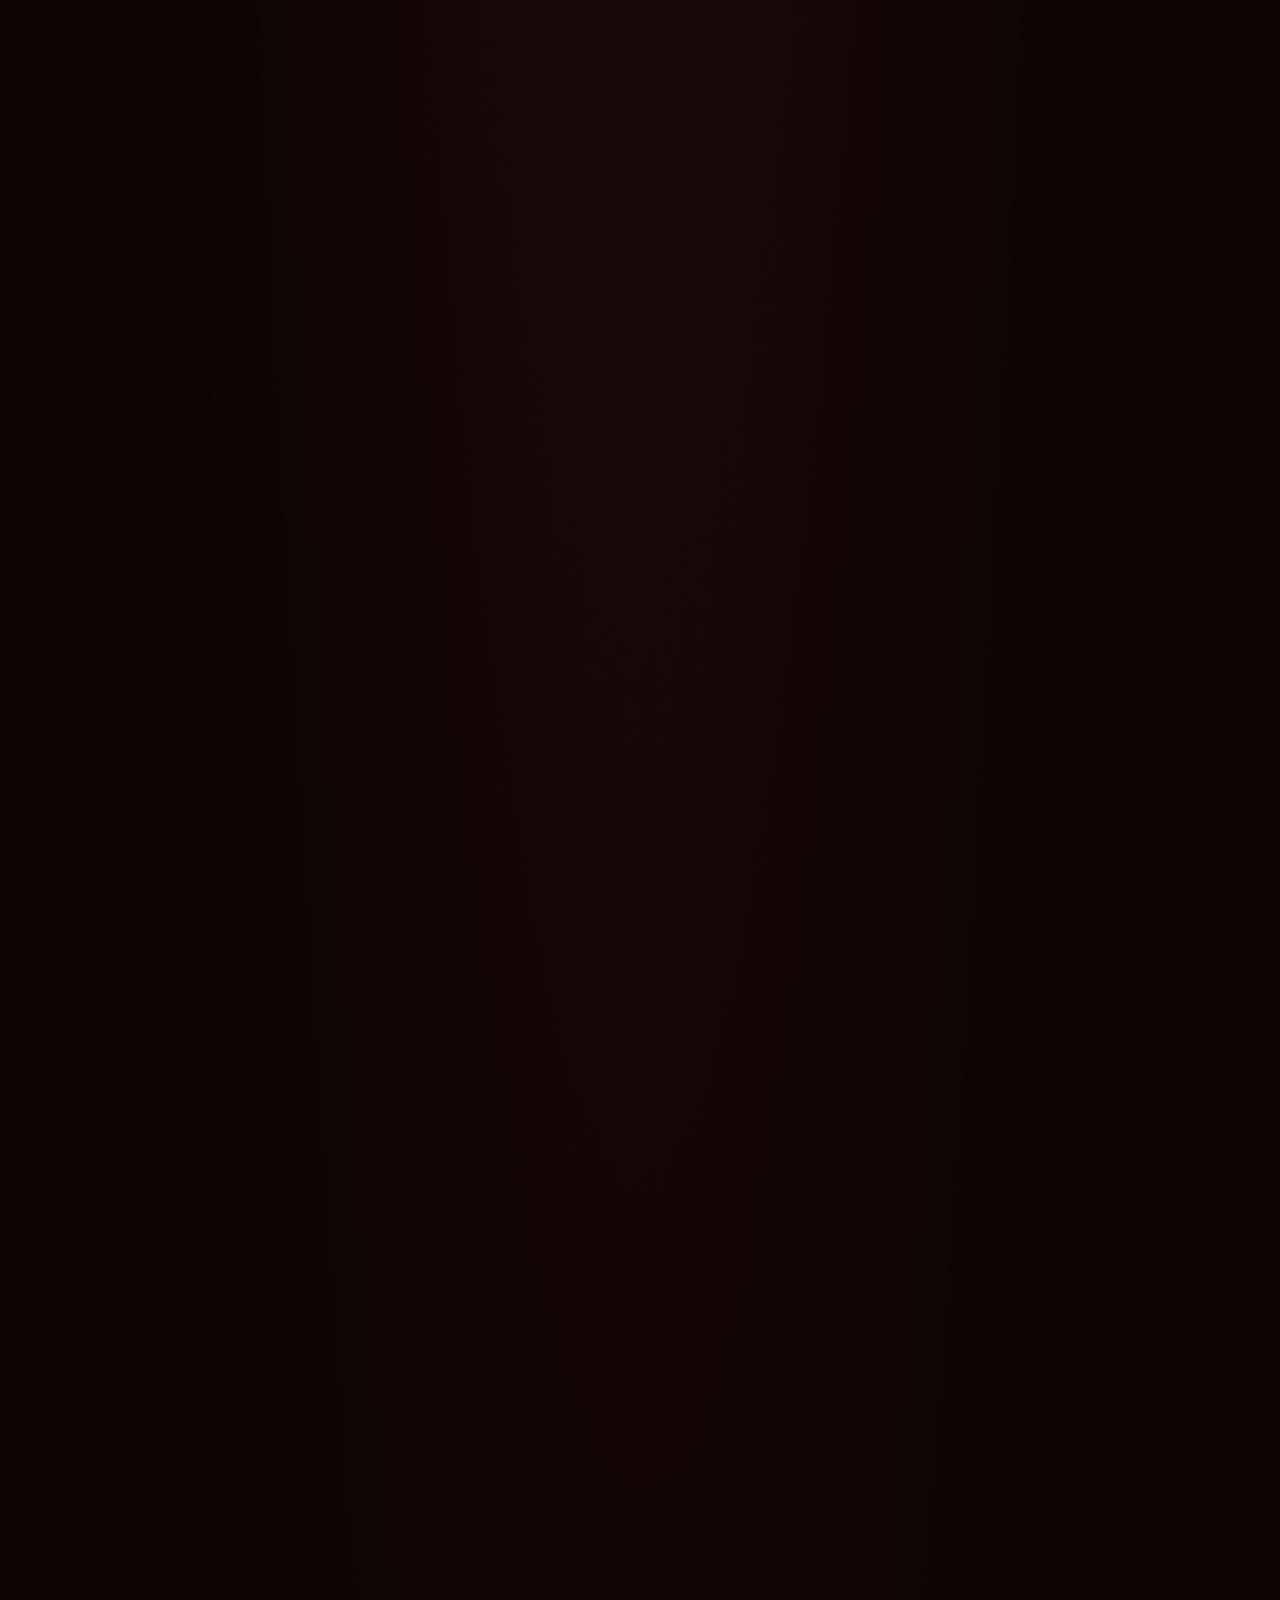
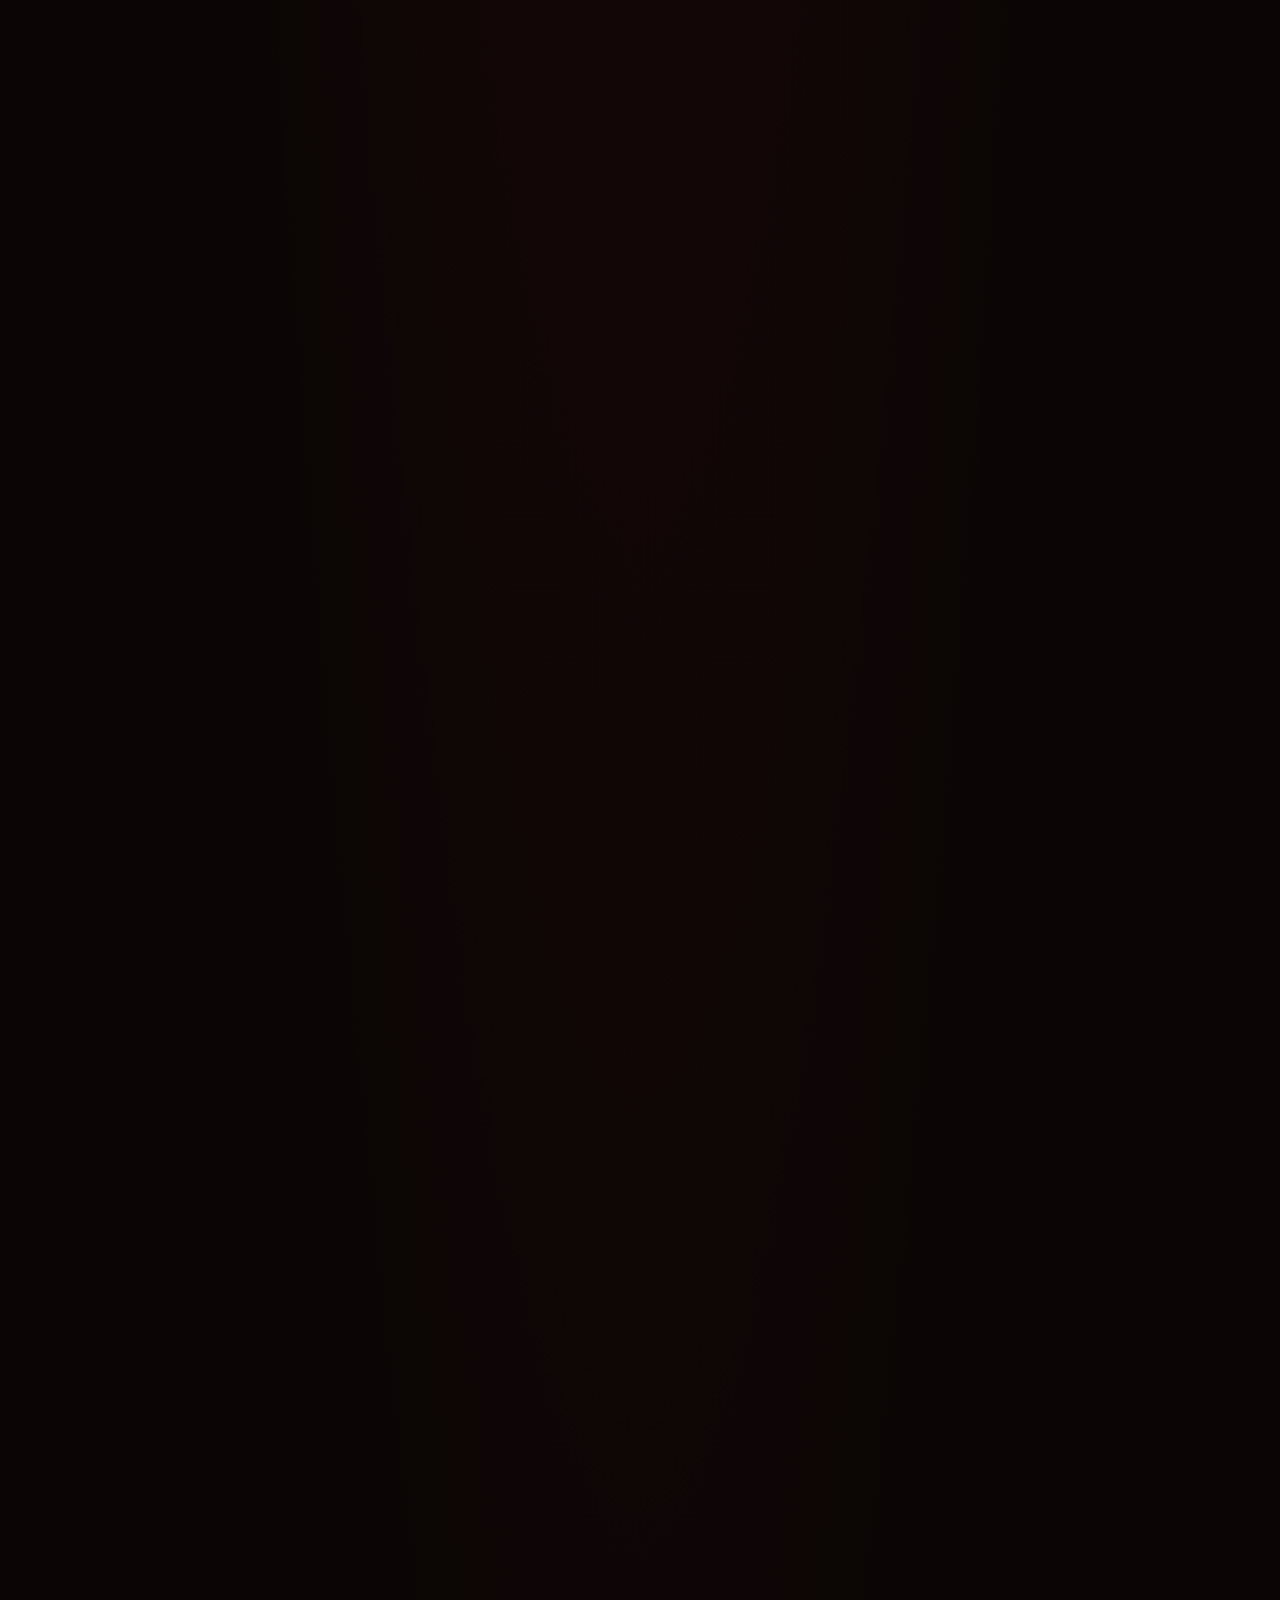
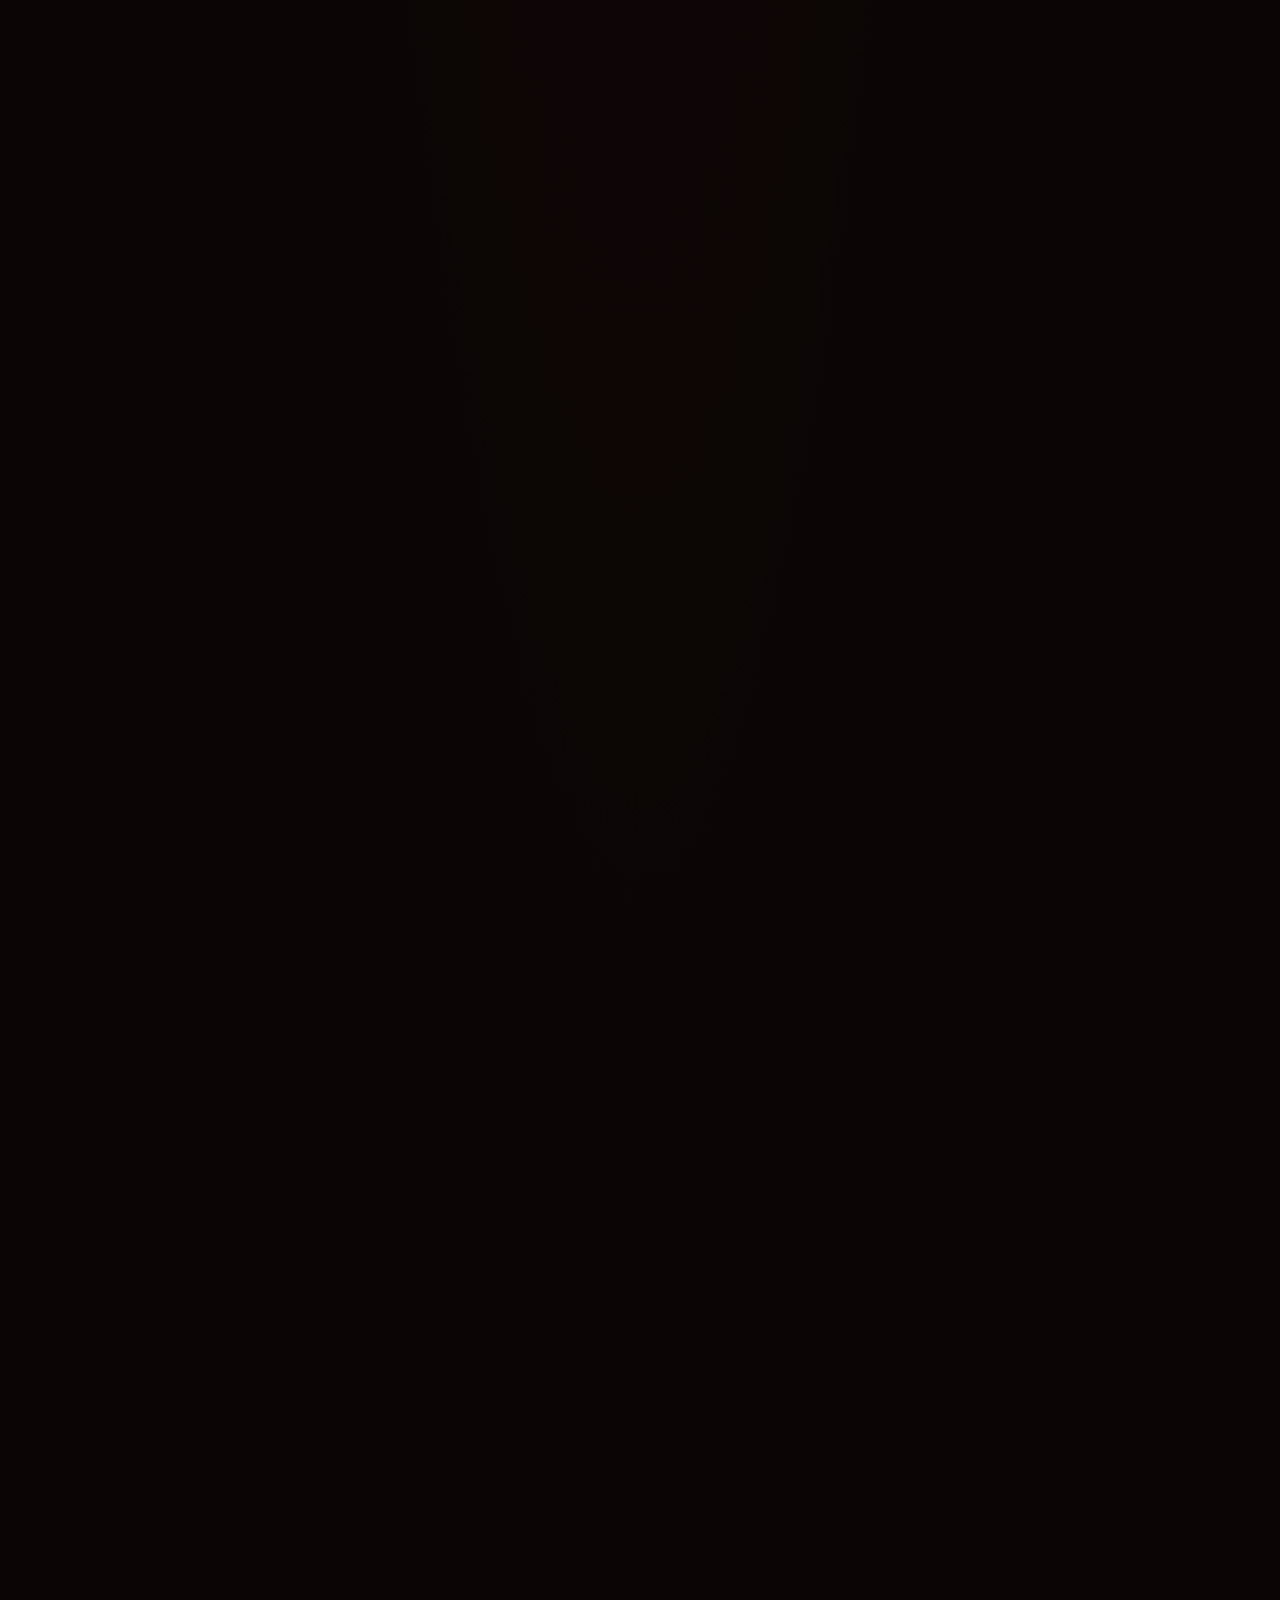
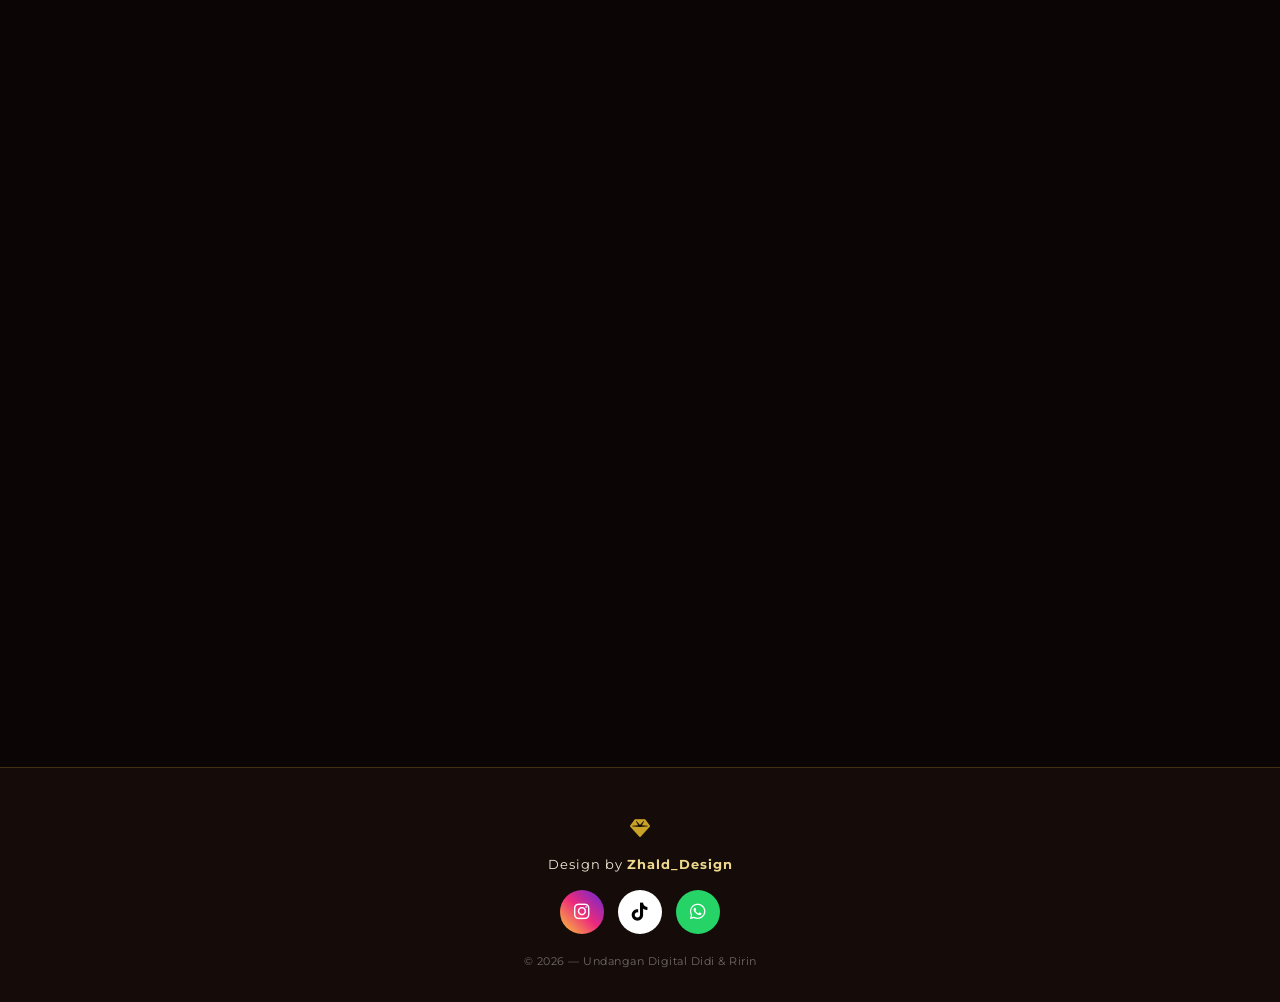
==== commit c569f991: "Add files via upload" ====
--- a/index.html
+++ b/index.html
@@ -4,14 +4,40 @@
 <meta charset="UTF-8">
 <meta name="viewport" content="width=device-width, initial-scale=1.0, maximum-scale=1, user-scalable=no">
 <title>The Wedding of Didi & Ririn</title>
-<meta name="description" content="Undangan Pernikahan Digital Didi Sahkandi & Ririn Noviani">
-
-<!-- Fonts -->
+<meta name="description" content="Undangan Pernikahan Didi Sahkandi & Ririn Noviani — Minggu, 29 November 2026. Live Akad di TikTok @rinnovqu.">
+<meta name="theme-color" content="#3d060f">
+
+<!-- =========================================================
+     PREVIEW SAAT LINK DIBAGIKAN (WhatsApp, Facebook, Telegram, dll)
+     Alamat website sudah diisi di 3 baris bertanda ★. Jika alamat berubah,
+     ganti ketiganya dengan alamat baru (harus diawali https://
+     dan diakhiri garis miring /). Gambar preview: share.jpg
+     ========================================================= -->
+<meta property="og:type" content="website">
+<meta property="og:site_name" content="Undangan Didi & Ririn">
+<meta property="og:title" content="The Wedding of Didi & Ririn — 29 November 2026">
+<meta property="og:description" content="Dengan penuh syukur, kami mengundang Bapak/Ibu/Saudara/i untuk hadir dan memberikan doa restu. Live Akad di TikTok @rinnovqu.">
+<meta property="og:url" content="https://websitesaya.github.io/Didi-Ririn/"><!-- ★ -->
+<meta property="og:image" content="https://websitesaya.github.io/Didi-Ririn/share.jpg"><!-- ★ -->
+<meta property="og:image:secure_url" content="https://websitesaya.github.io/Didi-Ririn/share.jpg"><!-- ★ -->
+<meta property="og:image:type" content="image/jpeg">
+<meta property="og:image:width" content="1200">
+<meta property="og:image:height" content="630">
+<meta property="og:image:alt" content="Foto Didi & Ririn — The Wedding of Didi & Ririn">
+<meta property="og:locale" content="id_ID">
+<meta name="twitter:card" content="summary_large_image">
+<meta name="twitter:title" content="The Wedding of Didi & Ririn — 29 November 2026"><link rel="icon" href="data:image/svg+xml,%3Csvg xmlns='http://www.w3.org/2000/svg' viewBox='0 0 64 64'%3E%3Crect width='64' height='64' rx='14' fill='%233d060f'/%3E%3Ctext x='32' y='42' font-family='Georgia,serif' font-size='26' font-style='italic' text-anchor='middle' fill='%23f0d98c'%3ED%26amp;R%3C/text%3E%3C/svg%3E">
+
+<!-- Foto sampul dimuat paling awal supaya opening screen langsung tampil -->
+<link rel="preload" as="image" href="Latar.jpg" fetchpriority="high">
+
+<!-- Fonts (hanya ketebalan yang dipakai → lebih ringan) -->
 <link rel="preconnect" href="https://fonts.googleapis.com">
 <link rel="preconnect" href="https://fonts.gstatic.com" crossorigin>
-<link href="https://fonts.googleapis.com/css2?family=Playfair+Display:ital,wght@0,400;0,500;0,600;0,700;0,800;1,500&family=Cormorant+Garamond:ital,wght@0,400;0,500;0,600;1,400&family=Alex+Brush&family=Montserrat:wght@300;400;500;600&display=swap" rel="stylesheet">
+<link href="https://fonts.googleapis.com/css2?family=Playfair+Display:ital,wght@0,500;0,600;0,700;1,400;1,500&family=Cormorant+Garamond:ital,wght@0,400;0,500;0,600;1,400&family=Alex+Brush&family=Montserrat:wght@400;500;600&display=swap" rel="stylesheet">
 
 <!-- Icons -->
+<link rel="preconnect" href="https://cdnjs.cloudflare.com" crossorigin>
 <link rel="stylesheet" href="https://cdnjs.cloudflare.com/ajax/libs/font-awesome/6.5.1/css/all.min.css">
 
 <link rel="stylesheet" href="style.css">
@@ -32,7 +58,7 @@
 <!-- ============ COVER / OPENING SCREEN ============ -->
 <section id="cover" class="cover">
   <div class="cover-bg">
-    <img src="Latar.jpg" alt="Didi & Ririn" class="cover-photo" id="coverPhoto">
+    <img src="Latar.jpg" alt="Didi & Ririn" class="cover-photo" id="coverPhoto" fetchpriority="high" decoding="async">
     <div class="cover-shade"></div>
   </div>
 
@@ -48,6 +74,7 @@
     <h1 class="cover-names fade-in-up d2">Didi <span class="amp">&amp;</span> Ririn</h1>
     <div class="cover-divider fade-in-up d3"><span></span><i class="fa-solid fa-gem"></i><span></span></div>
     <p class="cover-date fade-in-up d4">29 . 11 . 2026</p>
+    <p class="cover-live fade-in-up d4"><span class="live-dot"></span> Live Akad di TikTok <strong>@rinnovqu</strong></p>
 
     <div class="cover-guest fade-in-up d5">
       <p>Kepada Yth. Bapak/Ibu/Saudara/i</p>
@@ -179,6 +206,16 @@
     </div>
   </section>
 
+  <!-- ===== PHOTO QUOTE BAND ===== -->
+  <section class="photo-band" data-reveal>
+    <img src="Foto19.jpg" alt="Didi & Ririn" loading="lazy" decoding="async">
+    <div class="photo-band-shade"></div>
+    <div class="photo-band-text">
+      <p class="pb-quote">"Dan segala sesuatu Kami ciptakan berpasang-pasangan supaya kamu mengingat kebesaran Allah."</p>
+      <p class="pb-source">QS. Adz-Dzariyat : 49</p>
+    </div>
+  </section>
+
   <!-- ===== ACARA / COUNTDOWN ===== -->
   <section class="section event-section" data-theme="black" data-reveal>
     <div class="section-frame"><span class="sec-corner tl"></span><span class="sec-corner tr"></span><span class="sec-corner bl"></span><span class="sec-corner br"></span></div>
@@ -207,6 +244,7 @@
         <a href="https://share.google/zqQm43v3kHQ0MY8YW" target="_blank" rel="noopener" class="map-btn">
           <i class="fa-solid fa-location-dot"></i> Buka Google Maps
         </a>
+        <p class="event-live-note"><span class="live-dot"></span> Disiarkan langsung di TikTok @rinnovqu</p>
       </div>
 
       <div class="event-card" data-reveal>
@@ -221,6 +259,25 @@
         </a>
       </div>
     </div>
+
+    <!-- ===== LIVE AKAD DI TIKTOK ===== -->
+    <div class="live-card" data-reveal>
+      <div class="live-badge"><span class="live-dot"></span> LIVE</div>
+      <div class="live-icon"><i class="fa-brands fa-tiktok"></i></div>
+      <h3>Live Akad di TikTok</h3>
+      <p class="live-handle">@rinnovqu</p>
+      <p class="live-text">Bagi keluarga &amp; sahabat yang berhalangan hadir, saksikan momen sakral
+      akad nikah kami secara langsung pada <strong>Minggu, 29 November 2026 pukul 08:30 WIB</strong>.</p>
+      <a href="https://www.tiktok.com/@rinnovqu/live" target="_blank" rel="noopener" class="live-btn">
+        <i class="fa-brands fa-tiktok"></i> Tonton Live di TikTok
+      </a>
+      <p class="live-hint">Follow akun <strong>@rinnovqu</strong> agar mendapat notifikasi saat live dimulai</p>
+    </div>
+
+    <a class="calendar-btn" data-reveal target="_blank" rel="noopener"
+       href="https://calendar.google.com/calendar/render?action=TEMPLATE&amp;text=Pernikahan%20Didi%20%26%20Ririn&amp;dates=20261129T013000Z/20261129T080000Z&amp;details=Akad%20Nikah%2008.30%20WIB%20%26%20Resepsi%2011.00%20WIB.%20Live%20Akad%20di%20TikTok%20%40rinnovqu&amp;location=Jl.%20Pasar%20Berdikari%2005%2F20%2C%20Kijang%20Kota%2C%20Bintan%20Timur%2C%20Bintan%2C%20Kepri">
+      <i class="fa-regular fa-calendar-plus"></i> Simpan ke Kalender
+    </a>
   </section>
 
   <!-- ===== GALLERY ===== -->
@@ -231,14 +288,16 @@
     <div class="gold-divider"></div>
 
     <div class="gallery-grid" id="galleryGrid"></div>
+    <p class="gallery-hint"><i class="fa-solid fa-hand-pointer"></i> Ketuk foto untuk memperbesar</p>
   </section>
 
   <!-- ===== LIGHTBOX ===== -->
-  <div class="lightbox" id="lightbox">
-    <button class="lightbox-close" id="lightboxClose"><i class="fa-solid fa-xmark"></i></button>
-    <button class="lightbox-nav lightbox-prev" id="lightboxPrev"><i class="fa-solid fa-chevron-left"></i></button>
-    <img src="" alt="" id="lightboxImg">
-    <button class="lightbox-nav lightbox-next" id="lightboxNext"><i class="fa-solid fa-chevron-right"></i></button>
+  <div class="lightbox" id="lightbox" aria-hidden="true">
+    <button class="lightbox-close" id="lightboxClose" aria-label="Tutup"><i class="fa-solid fa-xmark"></i></button>
+    <button class="lightbox-nav lightbox-prev" id="lightboxPrev" aria-label="Sebelumnya"><i class="fa-solid fa-chevron-left"></i></button>
+    <img src="" alt="" id="lightboxImg" decoding="async">
+    <button class="lightbox-nav lightbox-next" id="lightboxNext" aria-label="Berikutnya"><i class="fa-solid fa-chevron-right"></i></button>
+    <p class="lightbox-counter" id="lightboxCounter">1 / 20</p>
   </div>
 
   <!-- ===== HADIAH / AMPLOP DIGITAL ===== -->
@@ -268,7 +327,7 @@
           </div>
           <i class="fa-brands fa-cc-mastercard atm-logo"></i>
         </div>
-        <button class="copy-btn" data-copy="0410010009805 36" data-bank="BRI a.n Didi Sahkandi, S.T">
+        <button class="copy-btn" data-copy="041001000980536" data-bank="BRI a.n Didi Sahkandi, S.T">
           <i class="fa-regular fa-copy"></i> Salin Nomor Rekening
         </button>
       </div>
--- a/style.css
+++ b/style.css
@@ -155,7 +155,16 @@
   line-height:1.1;
   text-shadow:0 4px 24px rgba(0,0,0,.6);
 }
-.cover-names .amp{color:var(--gold-light);}
+.cover-names .amp{
+  background:linear-gradient(110deg, #c9a227 20%, #fff3c4 40%, #e8c766 55%, #8b6914 80%);
+  background-size:250% 100%;
+  -webkit-background-clip:text;background-clip:text;
+  color:transparent;
+  animation:goldShimmer 5s ease-in-out infinite;
+  text-shadow:none;
+  padding:0 .08em;
+}
+@keyframes goldShimmer{0%,100%{background-position:100% 0}50%{background-position:0 0}}
 
 .cover-divider{display:flex;align-items:center;justify-content:center;gap:12px;margin:14px 0;color:var(--gold);}
 .cover-divider span{width:40px;height:1px;background:linear-gradient(90deg, transparent, var(--gold));}
@@ -166,8 +175,25 @@
   letter-spacing:4px;
   font-size:15px;
   color:var(--white-soft);
-  margin-bottom:22px;
-}
+  margin-bottom:12px;
+}
+.cover-live{
+  display:inline-flex;align-items:center;gap:8px;
+  font-family:var(--font-ui);font-size:12px;letter-spacing:.5px;
+  color:var(--white-soft);
+  padding:6px 14px;border-radius:50px;
+  background:rgba(11,6,5,.45);
+  border:1px solid rgba(201,162,39,.45);
+  margin-bottom:18px;
+}
+.cover-live strong{color:var(--gold-light);font-weight:600;}
+.live-dot{
+  width:8px;height:8px;border-radius:50%;
+  background:#ff2d55;display:inline-block;flex:none;
+  box-shadow:0 0 0 0 rgba(255,45,85,.7);
+  animation:livePulse 1.6s ease-out infinite;
+}
+@keyframes livePulse{0%{box-shadow:0 0 0 0 rgba(255,45,85,.7)}70%{box-shadow:0 0 0 8px rgba(255,45,85,0)}100%{box-shadow:0 0 0 0 rgba(255,45,85,0)}}
 
 .cover-guest{
   background:rgba(251,247,240,.06);
@@ -473,6 +499,8 @@
   min-width:76px;padding:16px 10px;
 }
 .cd-box span{display:block;font-family:var(--font-display);font-size:28px;color:var(--gold-light);font-weight:700;}
+.cd-box span.tick{animation:cdTick .5s var(--ease);}
+@keyframes cdTick{0%{transform:translateY(-6px);opacity:.3}100%{transform:none;opacity:1}}
 .cd-box small{font-family:var(--font-ui);font-size:10px;letter-spacing:1.5px;color:var(--white-soft);text-transform:uppercase;}
 
 .event-cards{display:flex;gap:26px;justify-content:center;flex-wrap:wrap;}
@@ -505,19 +533,35 @@
    ========================================================= */
 .gallery-grid{
   display:grid;
-  grid-template-columns:repeat(3,1fr);
-  gap:10px;
-  margin-top:20px;
+  grid-template-columns:repeat(2,1fr); /* 2 foto bersampingan → 20 foto = 10 baris genap */
+  gap:12px;
+  max-width:640px;
+  margin:20px auto 0;
 }
 .gallery-item{
   position:relative;
-  aspect-ratio:1/1;
+  aspect-ratio:4/5;
   overflow:hidden;
-  border-radius:8px;
-  border:1px solid rgba(201,162,39,.25);
-  background:rgba(255,255,255,.03);
+  border-radius:12px;
+  border:1px solid rgba(201,162,39,.35);
+  background:
+    linear-gradient(110deg, rgba(255,255,255,.02) 30%, rgba(240,217,140,.08) 50%, rgba(255,255,255,.02) 70%) 0 0/250% 100%,
+    rgba(11,6,5,.35);
+  animation:skeleton 1.6s linear infinite;
   cursor:pointer;
-}
+  box-shadow:0 10px 26px rgba(0,0,0,.35);
+  opacity:0;transform:translateY(26px);
+  transition:opacity .8s var(--ease) var(--d,0s), transform .8s var(--ease) var(--d,0s);
+}
+.gallery-item.in-view{opacity:1;transform:none;}
+.gallery-item:has(img.loaded){animation:none;}
+@keyframes skeleton{to{background-position:-250% 0, 0 0}}
+.gallery-item::before{
+  content:'';position:absolute;inset:6px;z-index:2;pointer-events:none;
+  border:1px solid rgba(240,217,140,.35);border-radius:8px;
+}
+.gallery-hint{margin-top:18px;font-family:var(--font-ui);font-size:11px;letter-spacing:1px;color:var(--gold-light);opacity:.75;}
+.gallery-hint i{margin-right:6px;}
 .gallery-item img{
   width:100%;height:100%;object-fit:cover;
   opacity:0;
@@ -536,6 +580,7 @@
   opacity:0;transition:all .3s ease;
 }
 .gallery-item:hover::after{background:rgba(11,6,5,.45);opacity:1;}
+@media (hover:none){.gallery-item::after{display:none;}}
 
 .lightbox{
   position:fixed;inset:0;z-index:9700;
@@ -544,7 +589,9 @@
   padding:20px;
 }
 .lightbox.active{display:flex;}
-.lightbox img{max-width:92vw;max-height:82vh;border-radius:6px;box-shadow:0 0 60px rgba(201,162,39,.2);border:1px solid rgba(201,162,39,.4);}
+.lightbox img{max-width:92vw;max-height:80vh;border-radius:6px;box-shadow:0 0 60px rgba(201,162,39,.2);border:1px solid rgba(201,162,39,.4);opacity:0;transform:scale(.97);transition:opacity .35s ease, transform .35s var(--ease);}
+.lightbox img.show{opacity:1;transform:none;}
+.lightbox-counter{position:absolute;bottom:24px;left:50%;transform:translateX(-50%);font-family:var(--font-ui);font-size:12px;letter-spacing:3px;color:var(--gold-light);}
 .lightbox-close{position:absolute;top:22px;right:22px;color:var(--gold-light);font-size:26px;z-index:2;}
 .lightbox-nav{position:absolute;top:50%;transform:translateY(-50%);color:var(--gold-light);font-size:24px;padding:14px;}
 .lightbox-prev{left:6px;}
@@ -697,6 +744,95 @@
 .footer-copy{font-size:11px;color:rgba(251,247,240,.4);font-family:var(--font-ui);letter-spacing:.5px;}
 
 /* =========================================================
+   LIVE AKAD TIKTOK
+   ========================================================= */
+.event-live-note{
+  margin-top:16px;font-family:var(--font-ui);font-size:11px;letter-spacing:.4px;
+  color:var(--white-soft);opacity:.85;
+  display:flex;align-items:center;justify-content:center;gap:8px;
+}
+.live-card{
+  position:relative;
+  max-width:560px;margin:34px auto 0;
+  padding:38px 26px 30px;
+  border-radius:18px;
+  background:
+    radial-gradient(circle at 15% 0%, rgba(37,244,238,.10), transparent 45%),
+    radial-gradient(circle at 85% 100%, rgba(254,44,85,.12), transparent 45%),
+    linear-gradient(160deg, rgba(92,10,24,.6), rgba(11,6,5,.9));
+  border:1px solid rgba(201,162,39,.45);
+  box-shadow:0 18px 40px rgba(0,0,0,.45);
+  overflow:hidden;
+}
+.live-card::before{
+  content:'';position:absolute;inset:7px;border:1px solid rgba(240,217,140,.18);border-radius:13px;pointer-events:none;
+}
+.live-badge{
+  position:absolute;top:16px;right:16px;
+  display:inline-flex;align-items:center;gap:6px;
+  padding:4px 10px;border-radius:6px;
+  background:#fe2c55;color:#fff;
+  font-family:var(--font-ui);font-weight:600;font-size:10px;letter-spacing:2px;
+}
+.live-badge .live-dot{background:#fff;animation:none;width:6px;height:6px;}
+.live-icon{
+  width:64px;height:64px;margin:0 auto 14px;border-radius:50%;
+  display:flex;align-items:center;justify-content:center;
+  background:#000;color:#fff;font-size:28px;
+  border:2px solid var(--gold);
+  box-shadow:-3px -2px 0 rgba(37,244,238,.55), 3px 2px 0 rgba(254,44,85,.55), 0 10px 26px rgba(0,0,0,.5);
+}
+.live-card h3{font-family:var(--font-display);font-size:24px;color:var(--white);}
+.live-handle{font-family:var(--font-ui);font-weight:600;font-size:17px;letter-spacing:1px;color:var(--gold-light);margin:4px 0 14px;}
+.live-text{font-size:16px;line-height:1.7;color:var(--white-soft);max-width:440px;margin:0 auto 20px;}
+.live-text strong{color:var(--gold-light);font-weight:600;}
+.live-btn{
+  display:inline-flex;align-items:center;gap:10px;
+  padding:13px 26px;border-radius:50px;
+  background:var(--gold-grad);color:var(--black);
+  font-family:var(--font-ui);font-weight:600;font-size:12px;letter-spacing:1.5px;text-transform:uppercase;
+  box-shadow:0 8px 24px rgba(201,162,39,.35);
+  transition:transform .3s var(--ease), box-shadow .3s ease;
+}
+.live-btn:hover{transform:translateY(-3px);box-shadow:0 12px 30px rgba(201,162,39,.5);}
+.live-hint{margin-top:14px;font-family:var(--font-ui);font-size:11px;color:var(--white-soft);opacity:.7;}
+.live-hint strong{color:var(--gold-light);}
+
+.calendar-btn{
+  display:inline-flex;align-items:center;gap:8px;
+  margin-top:26px;padding:11px 22px;border-radius:50px;
+  border:1px solid var(--gold);color:var(--gold-light);
+  font-family:var(--font-ui);font-size:12px;letter-spacing:1px;text-transform:uppercase;
+  transition:background .3s ease, color .3s ease;
+}
+.calendar-btn:hover{background:var(--gold-grad);color:var(--black);}
+
+/* =========================================================
+   PHOTO QUOTE BAND
+   ========================================================= */
+.photo-band{
+  position:relative;
+  height:min(70vh,520px);
+  overflow:hidden;
+  display:flex;align-items:center;justify-content:center;
+  text-align:center;
+  border-top:1px solid rgba(201,162,39,.35);
+  border-bottom:1px solid rgba(201,162,39,.35);
+}
+.photo-band img{
+  position:absolute;inset:0;width:100%;height:100%;object-fit:cover;object-position:40% center;
+  transform:scale(1.12);transition:transform 6s ease-out;
+}
+.photo-band.in-view img{transform:scale(1);}
+.photo-band-shade{
+  position:absolute;inset:0;
+  background:linear-gradient(180deg, rgba(11,6,5,.75) 0%, rgba(11,6,5,.35) 40%, rgba(61,6,15,.85) 100%);
+}
+.photo-band-text{position:relative;z-index:1;max-width:560px;padding:0 30px;}
+.pb-quote{font-family:var(--font-display);font-style:italic;font-size:clamp(1.15rem,4.2vw,1.6rem);line-height:1.7;color:var(--white);text-shadow:0 2px 14px rgba(0,0,0,.6);}
+.pb-source{margin-top:14px;font-family:var(--font-ui);font-size:12px;letter-spacing:3px;color:var(--gold-light);}
+
+/* =========================================================
    TOAST
    ========================================================= */
 .toast{
@@ -714,12 +850,9 @@
    RESPONSIVE
    ========================================================= */
 @media (max-width:640px){
-  .gallery-grid{grid-template-columns:repeat(3,1fr);gap:6px;}
+  .gallery-grid{gap:8px;}
   .section{padding:70px 16px;}
   .couple-amp{transform:rotate(90deg);}
-}
-@media (min-width:900px){
-  .gallery-grid{grid-template-columns:repeat(4,1fr);}
 }
 
 /* Reduced motion */
